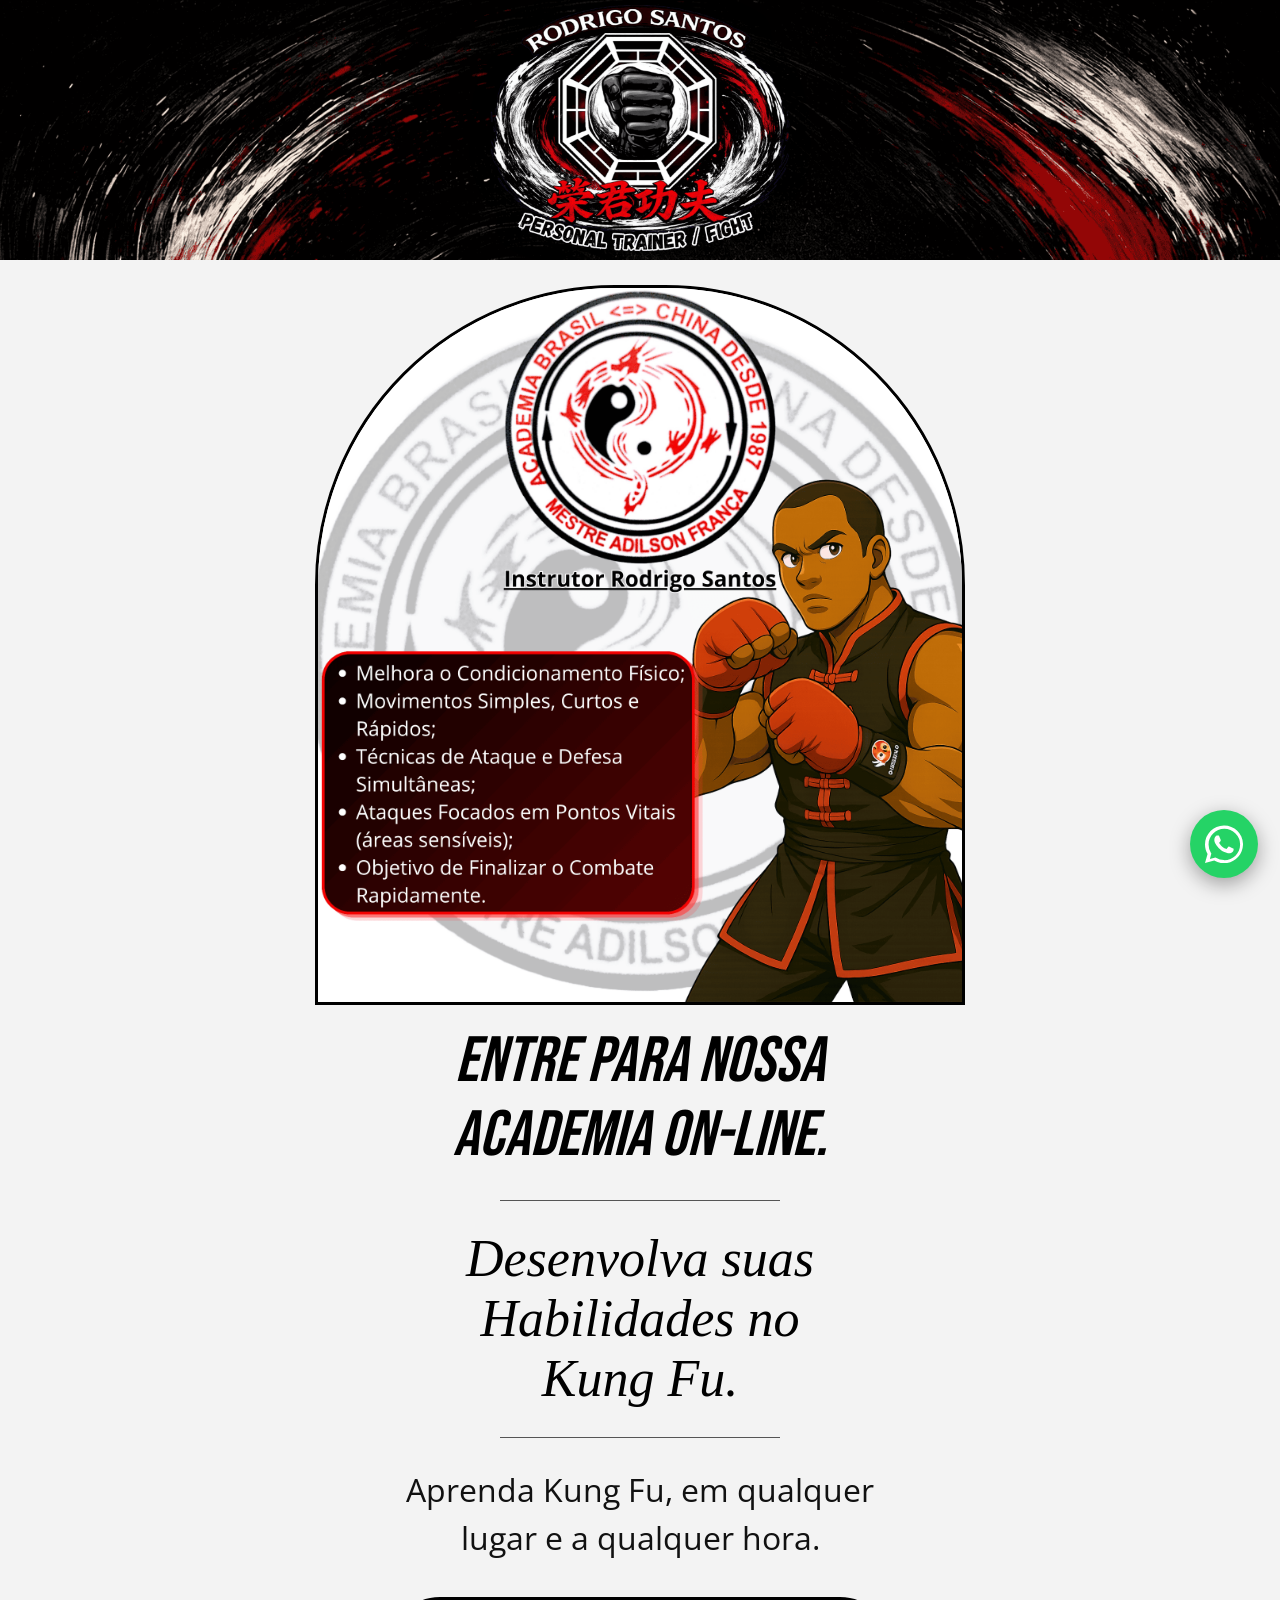
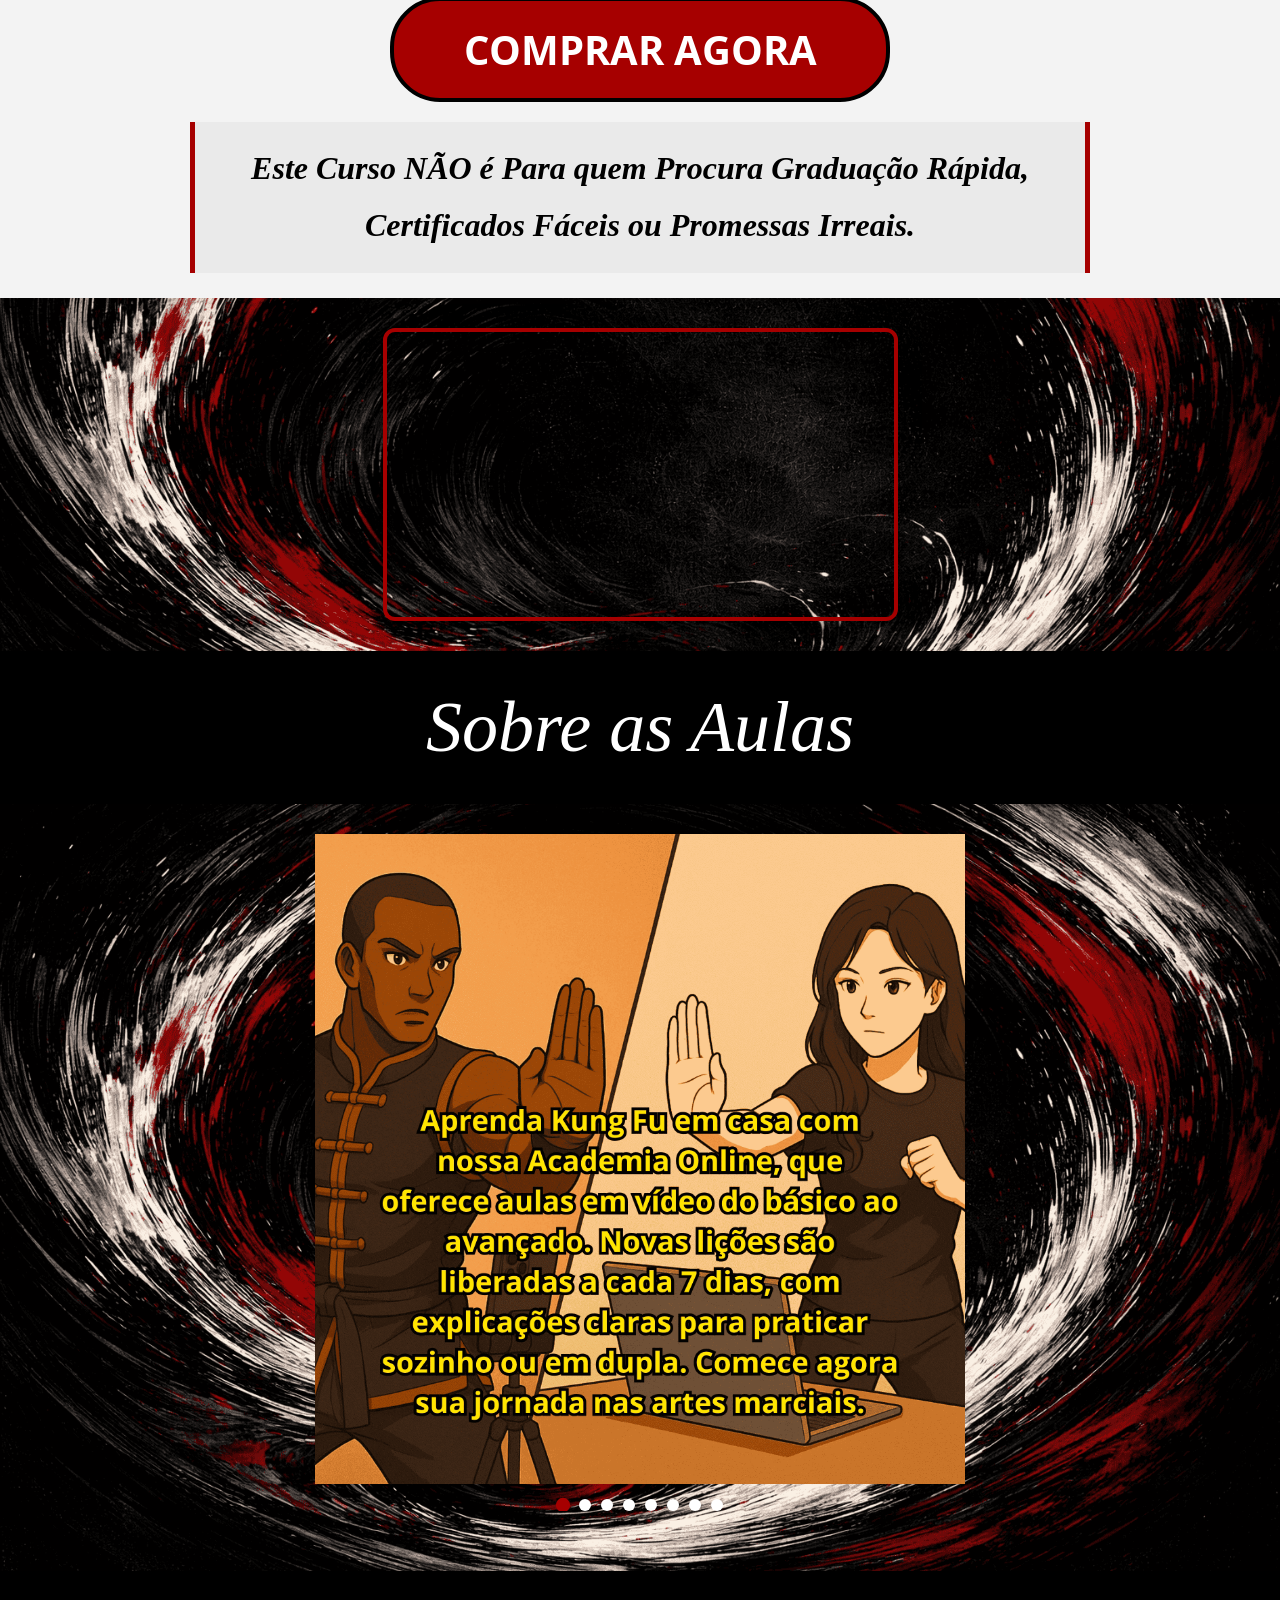
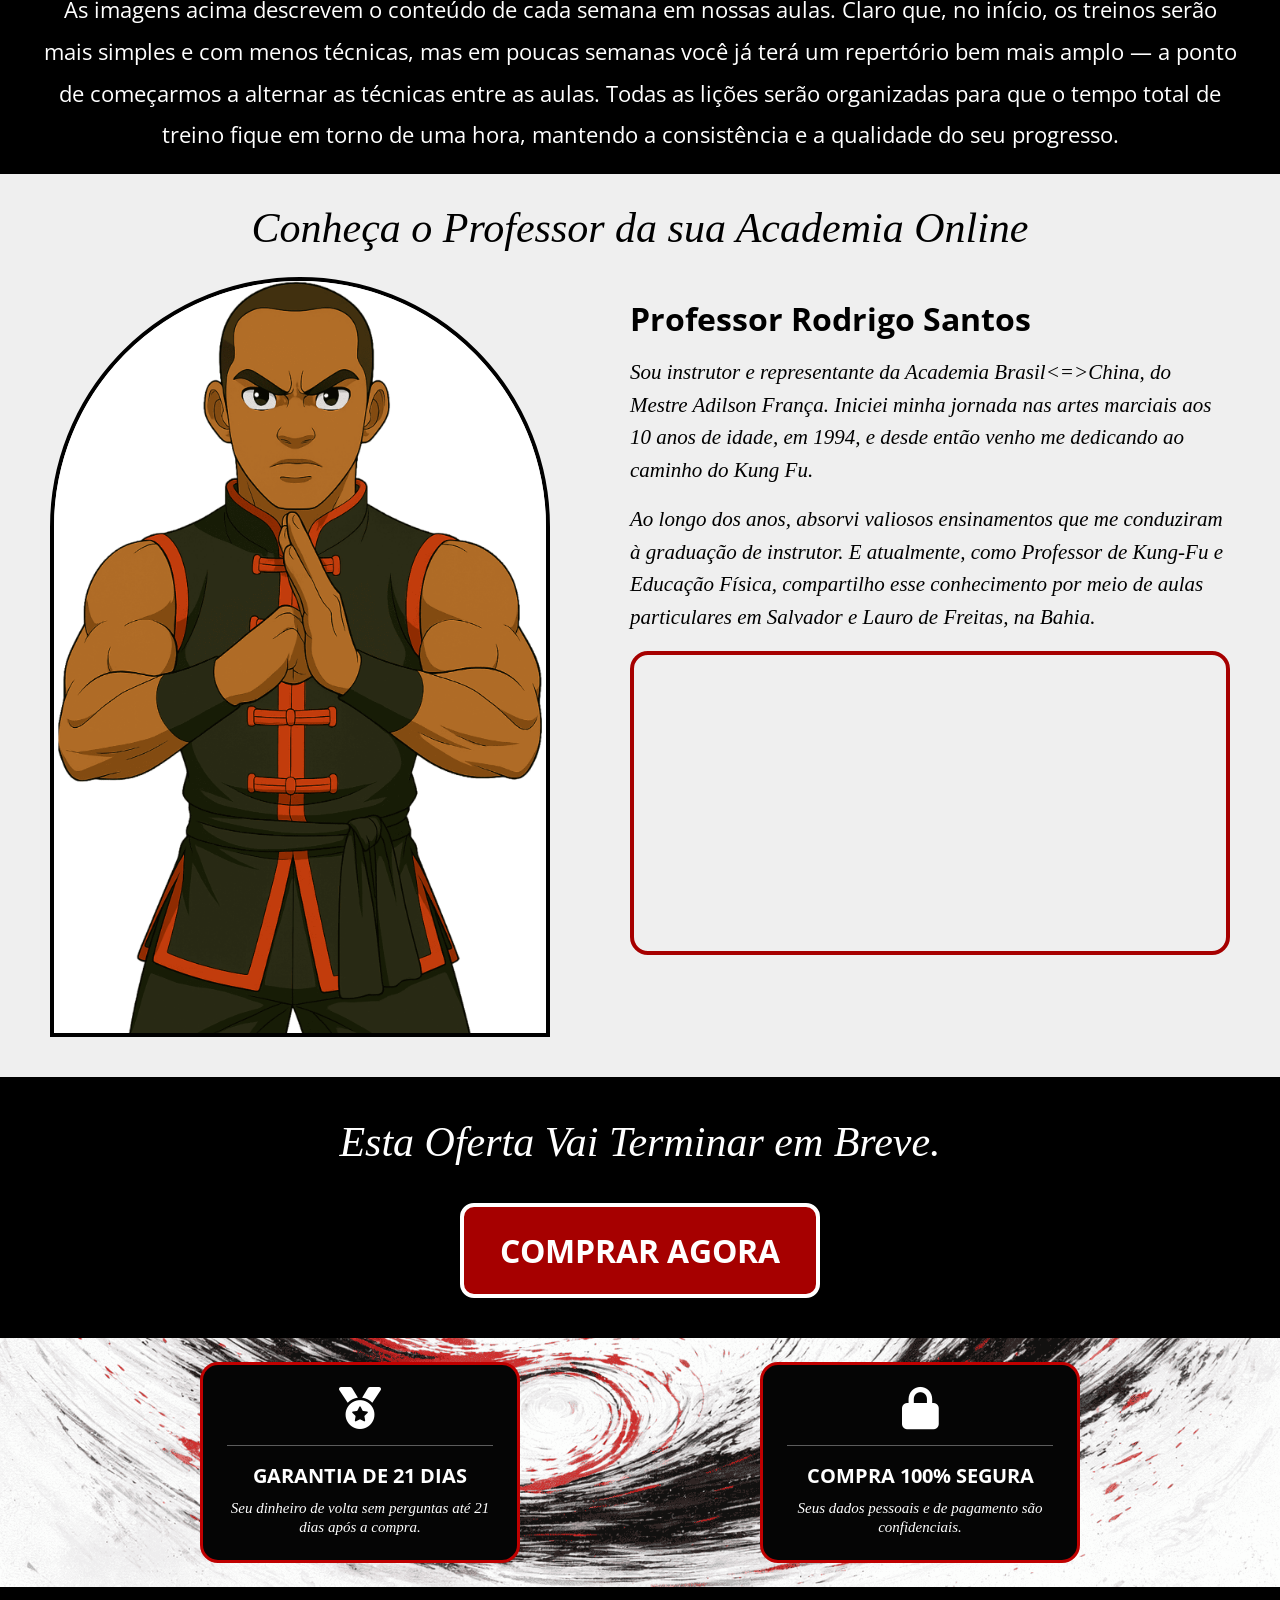
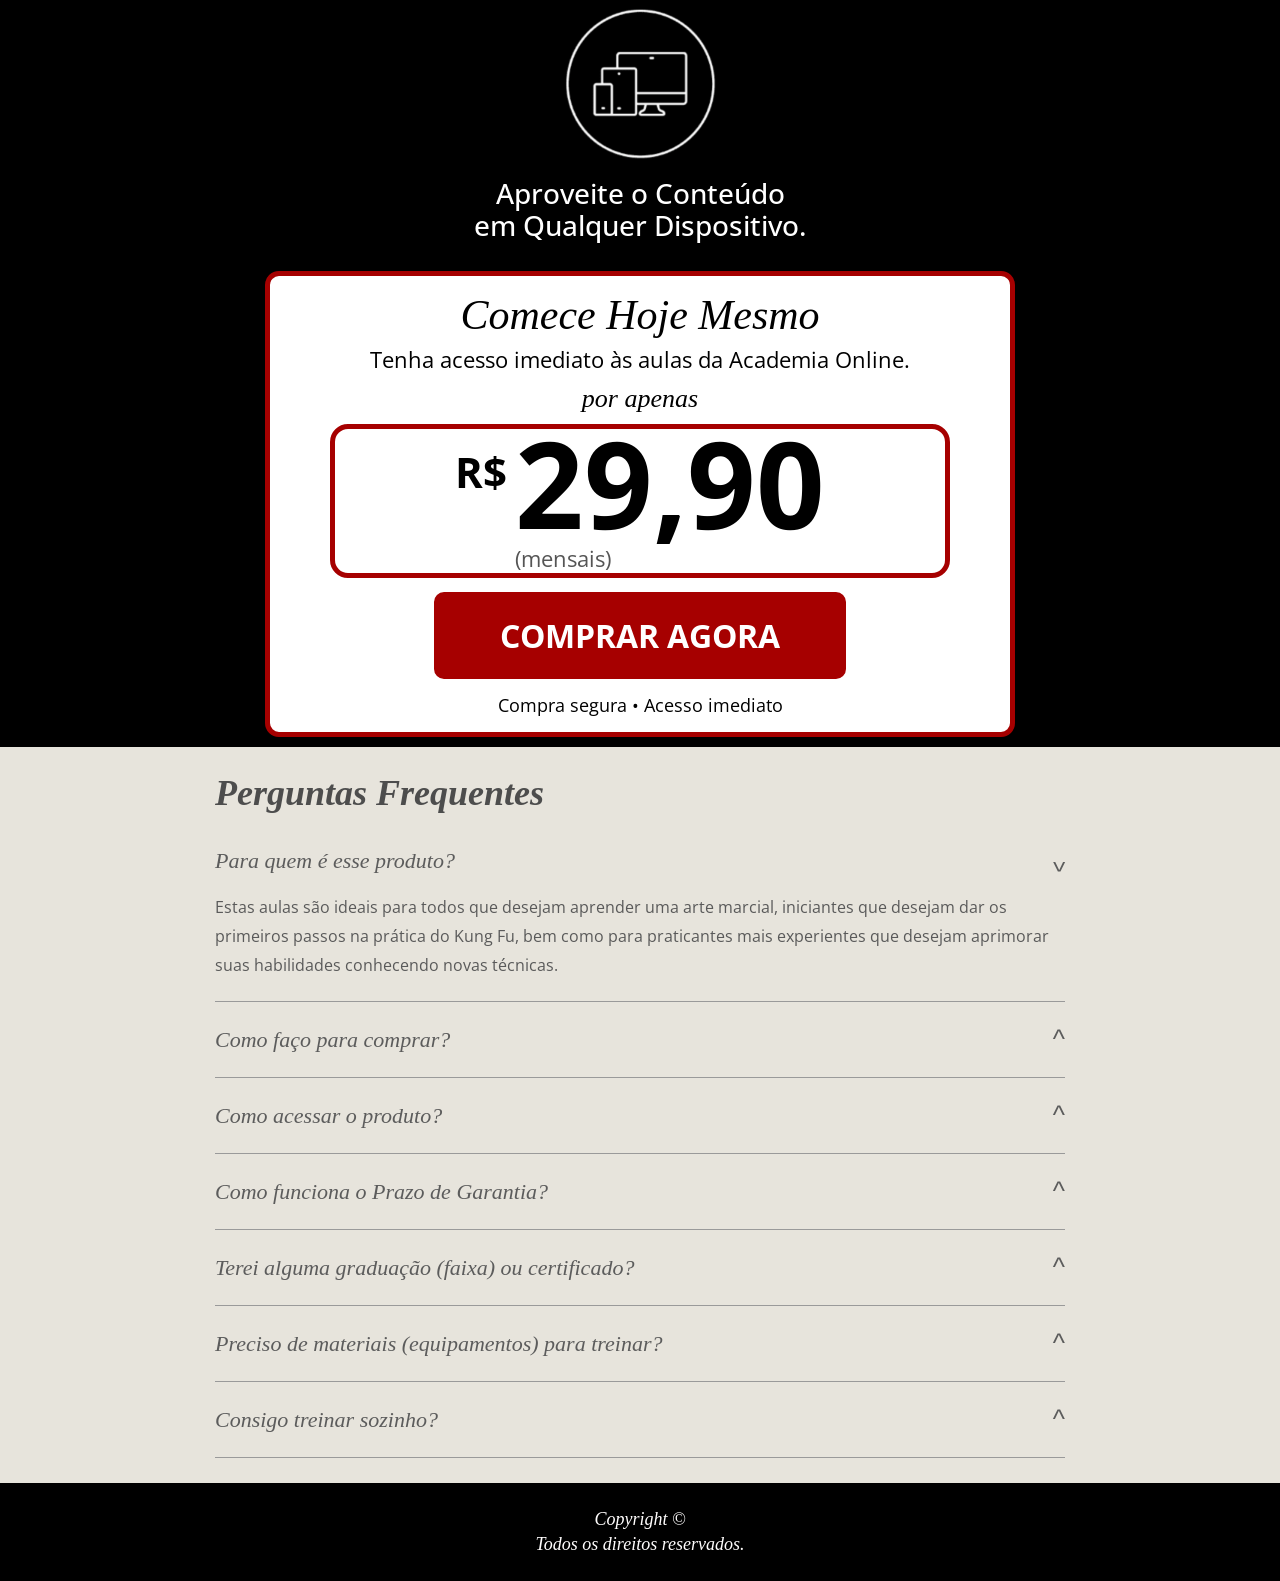
==== index.html @ cde4d939 "Add files via upload" ====
<!DOCTYPE html>
<html lang="pt-BR">

<head>

    <meta charset="UTF-8">

    <meta name="viewport" content="width=device-width, initial-scale=1.0">

    <link rel="icon" type="image/png" href="img/favicon.png">

    <title>Kung Fu - Rodrigo Santos</title>

    <link rel="stylesheet" href="https://cdnjs.cloudflare.com/ajax/libs/font-awesome/6.5.1/css/all.min.css">

    <link rel="preconnect" href="https://fonts.googleapis.com">

    <link rel="preconnect" href="https://fonts.gstatic.com" crossorigin>

    <link href="https://fonts.googleapis.com/css2?family=Bebas+Neue&family=Open+Sans:wght@400;700&display=swap"
        rel="stylesheet">

    <link rel="stylesheet" href="style.css">

</head>

<body>

    <!-- TOPO -->
    <header class="topo">

        <div class="overlay"></div>

        <div class="logo-area">
            <img src="img/logo.png" alt="Logo">
        </div>

    </header>

    <!-- FAIXA 2 -->

    <section class="faixa2">

        <!-- LADO ESQUERDO -->

        <div class="faixa2-esquerda">

            <div class="imagem-arco">

                <img src="img/faixa2-personagem.png" alt="Kung Fu">

            </div>

        </div>


        <!-- LADO DIREITO -->

        <div class="faixa2-direita">

            <h1>
                Entre Para Nossa <br>
                Academia ON-LINE.
            </h1>

            <div class="linha"></div>

            <h2>
                Desenvolva suas <br>
                Habilidades no <br>
                Kung Fu.
            </h2>

            <div class="linha"></div>

            <p>
                Aprenda Kung Fu, em qualquer lugar e a qualquer hora.
            </p>

            <a href="#faixa12" class="botao-comprar scroll-suave">
                COMPRAR AGORA

            </a>

        </div>

        <p class="aviso-seriedade">
            Este Curso NÃO é Para quem Procura Graduação Rápida, Certificados Fáceis ou Promessas Irreais.
        </p>

    </section>

    <!-- FAIXA 3 -->

    <section class="faixa3">

        <div class="video-container">

            <iframe src="https://www.youtube.com/embed/y6NpZ7RA6Vk" title="Vídeo Kung Fu" frameborder="0"
                allowfullscreen>
            </iframe>

        </div>

    </section>

    <!-- FAIXA 4 -->

    <section class="faixa4">

        <h2>
            Sobre as Aulas
        </h2>

    </section>

    <!-- FAIXA 5 -->

    <section class="faixa5">

        <div class="carrossel">

            <input type="radio" name="slide" id="slide1" checked>
            <input type="radio" name="slide" id="slide2">
            <input type="radio" name="slide" id="slide3">
            <input type="radio" name="slide" id="slide4">
            <input type="radio" name="slide" id="slide5">
            <input type="radio" name="slide" id="slide6">
            <input type="radio" name="slide" id="slide7">
            <input type="radio" name="slide" id="slide8">


            <!-- SLIDES -->

            <div class="slides">

                <div class="slide s1">
                    <img src="img/slide1.png">
                </div>

                <div class="slide">
                    <img src="img/slide2.png">
                </div>

                <div class="slide">
                    <img src="img/slide3.png">
                </div>

                <div class="slide">
                    <img src="img/slide4.png">
                </div>

                <div class="slide">
                    <img src="img/slide5.png">
                </div>

                <div class="slide">
                    <img src="img/slide6.png">
                </div>

                <div class="slide">
                    <img src="img/slide7.png">
                </div>

                <div class="slide">
                    <img src="img/slide8.png">
                </div>

            </div>


            <div class="navegacao">

                <label for="slide1" class="bar"></label>
                <label for="slide2" class="bar"></label>
                <label for="slide3" class="bar"></label>
                <label for="slide4" class="bar"></label>
                <label for="slide5" class="bar"></label>
                <label for="slide6" class="bar"></label>
                <label for="slide7" class="bar"></label>
                <label for="slide8" class="bar"></label>

            </div>

        </div>

    </section>

    <script src="script.js"></script>

    <!-- FAIXA 6 -->

    <section class="faixa6">

        <div class="texto-faixa6">

            <p>
                As imagens acima descrevem o conteúdo de cada semana em nossas aulas. Claro que, no início, os treinos
                serão mais simples e com menos técnicas, mas em poucas semanas você já terá um repertório bem mais amplo
                — a ponto de começarmos a alternar as técnicas entre as aulas. Todas as lições serão organizadas para
                que o tempo total de treino fique em torno de uma hora, mantendo a consistência e a qualidade do seu
                progresso.
            </p>

        </div>

    </section>

    <!-- FAIXA 7 -->

    <section class="faixa7">

        <!-- TÍTULO -->

        <h2 class="titulo-faixa7">
            Conheça o Professor da sua Academia Online
        </h2>



        <!-- CONTEÚDO -->

        <div class="conteudo-faixa7">



            <!-- ESQUERDA -->

            <div class="imagem-professor">

                <img src="img/professor.png" alt="Professor Rodrigo Santos">

            </div>





            <!-- DIREITA -->

            <div class="texto-professor">

                <h3>
                    Professor Rodrigo Santos
                </h3>



                <p>
                    Sou instrutor e representante da Academia Brasil&lt;=&gt;China,
                    do Mestre Adilson França. Iniciei minha jornada nas artes
                    marciais aos 10 anos de idade, em 1994, e desde então venho
                    me dedicando ao caminho do Kung Fu.
                </p>

                <p>
                    Ao longo dos anos, absorvi valiosos ensinamentos que me
                    conduziram à graduação de instrutor. E atualmente, como
                    Professor de Kung-Fu e Educação Física, compartilho esse
                    conhecimento por meio de aulas particulares em Salvador e
                    Lauro de Freitas, na Bahia.
                </p>



                <!-- VÍDEO -->

                <div class="video-professor">

                    <video autoplay muted loop playsinline>

                        <source src="videos/professor.mp4" type="video/mp4">

                    </video>

                </div>

            </div>

        </div>

    </section>

    <!-- FAIXA 8 -->

    <section class="faixa8">

        <h2 class="titulo-faixa8">
            Esta Oferta Vai Terminar em Breve.
        </h2>

        <a href="#faixa12" class="botao-comprar faixa8-botao">
            COMPRAR AGORA
        </a>

    </section>

    <!-- FAIXA 9 -->

    <section class="faixa9">

        <div class="cards-garantia">

            <!-- CARD 1 -->

            <div class="card-garantia">

                <i class="fa-solid fa-medal"></i>

                <div class="linha-card"></div>

                <h3>GARANTIA DE 21 DIAS</h3>

                <p>
                    Seu dinheiro de volta sem perguntas até 21 dias após a compra.
                </p>

            </div>



            <!-- CARD 2 -->

            <div class="card-garantia">

                <i class="fa-solid fa-lock"></i>

                <div class="linha-card"></div>

                <h3>COMPRA 100% SEGURA</h3>

                <p>
                    Seus dados pessoais e de pagamento são confidenciais.
                </p>

            </div>

        </div>

    </section>

    <section class="faixa-dispositivos">

        <div class="icone-dispositivos">

            <img src="img/dispositivos.png" alt="Dispositivos">

        </div>

        <p class="texto-dispositivos">
            Aproveite o Conteúdo<br>
            em Qualquer Dispositivo.
        </p>

    </section>

    <!-- ===================================== -->
    <!-- FAIXA 12 -->
    <!-- ===================================== -->

    <section id="faixa12" class="faixa12">

        <div class="container-faixa12">

            <div class="card-preco-faixa12">
                <h2 class="titulo-faixa12">
                    Comece Hoje Mesmo
                </h2>

                <p class="subtitulo-faixa12">
                    Tenha acesso imediato às aulas da Academia Online.
                </p>

                <p class="texto-por-apenas">
                    por apenas
                </p>



                <!-- ===================================== -->
                <!-- ALTERE O PREÇO DO PRODUTO AQUI -->
                <!-- ===================================== -->

                <div class="preco-faixa12">

                    <span class="cifrao">R$</span>

                    <div class="bloco-valor">

                        <span class="valor">29,90</span>

                        <span class="mensais">(mensais)</span>

                    </div>

                </div>



                <!-- ===================================== -->
                <!-- COLE AQUI O SEU LINK DE AFILIADO -->
                <!-- ===================================== -->

                <a href="https://pay.hotmart.com/B89724368S" class="botao-comprar botao-faixa12">
                    COMPRAR AGORA
                </a>

                <p class="texto-seguro">
                    Compra segura • Acesso imediato
                </p>

            </div>

        </div>

    </section>

    <!-- ===================================== -->
    <!-- FAIXA 13 - FAQ -->
    <!-- ===================================== -->

    <section class="faixa13">

        <div class="container-faixa13">

            <h2 class="titulo-faq">
                Perguntas Frequentes
            </h2>



            <!-- ITEM -->

            <div class="faq-item active">

                <button class="faq-pergunta">

                    <span>
                        Para quem é esse produto?
                    </span>

                    <span class="faq-icone">
                        ^
                    </span>

                </button>

                <div class="faq-resposta">

                    <p>
                        Estas aulas são ideais para todos que desejam aprender uma arte marcial, iniciantes que desejam
                        dar os primeiros passos na prática do Kung Fu, bem como para praticantes mais experientes que
                        desejam aprimorar suas habilidades conhecendo novas técnicas.
                    </p>

                </div>

            </div>



            <!-- ITEM -->

            <div class="faq-item">

                <button class="faq-pergunta">

                    <span>
                        Como faço para comprar?
                    </span>

                    <span class="faq-icone">
                        ^
                    </span>

                </button>

                <div class="faq-resposta">

                    <p>
                        Para comprar este curso, clique no botão “Comprar agora”. E escolher a melhor forma de
                        pagamento.
                    </p>

                </div>

            </div>



            <!-- ITEM -->

            <div class="faq-item">

                <button class="faq-pergunta">

                    <span>
                        Como acessar o produto?
                    </span>

                    <span class="faq-icone">
                        ^
                    </span>

                </button>

                <div class="faq-resposta">

                    <p>
                        Você receberá o acesso por email. O conteúdo será acessado através de um computador, celular,
                        tablet ou outro dispositivo digital. Você também pode acessar o produto comprado nesta página:
                        <br>
                        01 - Faça login na Hotmart clicando em 'Entrar' <br>
                        02 - Acesse o menu lateral, clique em 'Minha conta' <br>
                        03 - Clique em 'Minhas compras' e lá estarão todos os produtos que você já comprou na Hotmart!
                    </p>

                </div>

            </div>


            <!-- ITEM -->

            <div class="faq-item">

                <button class="faq-pergunta">

                    <span>
                        Como funciona o Prazo de Garantia?
                    </span>

                    <span class="faq-icone">
                        ^
                    </span>

                </button>

                <div class="faq-resposta">

                    <p>
                        O Prazo de Garantia é o período que você tem para pedir o reembolso integral do valor pago pela
                        sua
                        compra, caso o produto não seja satisfatório. Basta solicitar o reembolso na Hotmart dentro do
                        prazo.
                    </p>

                </div>

            </div>



            <!-- ITEM -->

            <div class="faq-item">

                <button class="faq-pergunta">

                    <span>
                        Terei alguma graduação (faixa) ou certificado?
                    </span>

                    <span class="faq-icone">
                        ^
                    </span>

                </button>

                <div class="faq-resposta">

                    <p>
                        Não, o treino completo de uma arte marcial não pode ser totalmente aprendido online. Apesar de
                        alguns professores afirmarem o contrário, eu não concordo com essa abordagem. Aqui, você
                        encontrará
                        apenas técnicas que realmente podem ser praticadas e desenvolvidas à distância — com seriedade,
                        responsabilidade e sem enganação.
                    </p>

                </div>

            </div>



            <!-- ITEM -->

            <div class="faq-item">

                <button class="faq-pergunta">

                    <span>
                        Preciso de materiais (equipamentos) para treinar?
                    </span>

                    <span class="faq-icone">
                        ^
                    </span>

                </button>

                <div class="faq-resposta">

                    <p>
                        Não é obrigatório, mas caso você possua luvas (de Kung Fu, Karatê, MMA, etc.), caneleiras,
                        aparadores de chute e soco (como Thai Pad ou luva de foco), seu treino poderá ser ainda mais
                        aproveitado com o uso desses equipamentos.
                    </p>

                </div>

            </div>



            <!-- ITEM -->

            <div class="faq-item">

                <button class="faq-pergunta">

                    <span>
                        Consigo treinar sozinho?
                    </span>

                    <span class="faq-icone">
                        ^
                    </span>

                </button>

                <div class="faq-resposta">

                    <p>
                        Sim, as aulas foram desenvolvidas com uma didática voltada para quem treina sozinho. No entanto,
                        você terá resultados ainda melhores ao praticar com um parceiro, especialmente nas aplicações
                        das
                        técnicas. Ao treinar em dupla, lembre-se sempre de ter cuidado para não machucar seu parceiro de
                        treino.
                    </p>

                </div>

            </div>
    </section>

    <script>

        const faqItems = document.querySelectorAll(".faq-item");

        faqItems.forEach(item => {

            const pergunta = item.querySelector(".faq-pergunta");

            pergunta.addEventListener("click", () => {

                item.classList.toggle("active");

            });

        });

    </script>

    <!-- ===================================== -->
    <!-- FAIXA 14 - COPYRIGHT -->
    <!-- ===================================== -->

    <section class="faixa14">

        <div class="container-faixa14">

            <p class="texto-copy">
                Copyright ©
            </p>

            <p class="texto-copy">
                Todos os direitos reservados.
            </p>

        </div>

    </section>

    <!-- ===================================== -->
    <!-- WHATSAPP FLUTUANTE -->
    <!-- ===================================== -->

    <a href="https://wa.me/5571993046586" class="whatsapp-flutuante" target="_blank">

        <svg xmlns="http://www.w3.org/2000/svg" viewBox="0 0 32 32" class="icone-whatsapp">

            <path fill="white"
                d="M16 .396C7.164.396 0 7.56 0 16.396c0 2.837.743 5.607 2.156 8.042L0 32l7.79-2.044a15.93 15.93 0 0 0 8.21 2.262h.006c8.836 0 16-7.164 16-16S24.842.396 16.006.396H16zm0 29.09h-.005a13.29 13.29 0 0 1-6.772-1.86l-.485-.288-4.623 1.212 1.234-4.507-.315-.463a13.257 13.257 0 0 1-2.037-7.084c0-7.327 5.96-13.287 13.292-13.287 3.55.002 6.885 1.385 9.39 3.892a13.187 13.187 0 0 1 3.89 9.394c-.003 7.327-5.963 13.287-13.29 13.287zm7.29-9.966c-.4-.2-2.37-1.17-2.738-1.304-.367-.134-.635-.2-.903.2-.267.4-1.036 1.304-1.27 1.572-.234.267-.467.3-.867.1-.4-.2-1.688-.622-3.214-1.985-1.187-1.058-1.99-2.365-2.223-2.765-.234-.4-.025-.616.175-.815.18-.18.4-.467.6-.7.2-.234.267-.4.4-.667.134-.267.067-.5-.033-.7-.1-.2-.903-2.177-1.237-2.978-.325-.78-.655-.674-.903-.687l-.77-.013c-.267 0-.7.1-1.07.5-.367.4-1.403 1.37-1.403 3.337 0 1.968 1.437 3.87 1.637 4.137.2.267 2.827 4.32 6.85 6.056.957.413 1.703.66 2.285.845.96.305 1.835.262 2.526.159.77-.115 2.37-.968 2.705-1.903.334-.935.334-1.737.234-1.903-.1-.167-.367-.267-.767-.467z" />

        </svg>

    </a>
</body>

</html>
---- style.css ----
/* RESET */

* {
    margin: 0;
    padding: 0;
    box-sizing: border-box;
}

html {

    scroll-behavior: smooth;
}

/* BODY */

body {
    background: #111;
    font-family: Arial, Helvetica, sans-serif;
}


/* TOPO */

.topo {

    width: 100%;
    height: 260px;

    background-image: url("img/topo-bg.png");

    background-size: cover;
    background-position: top;

    display: flex;
    justify-content: center;
    align-items: center;
    min-height: auto;

    position: relative;

    overflow: hidden;
}


/* ESCURECER FUNDO */

.overlay {

    position: absolute;

    width: 100%;
    height: 100%;

    background: rgba(0, 0, 0, 0.00);
}


/* ÁREA DA LOGO */

.logo-area {

    position: relative;

    z-index: 2;
}


/* LOGO */

.logo-area img {

    width: 370px;

    filter: drop-shadow(0 0 10px rgba(0, 0, 0, 0.8));
}

/* RESPONSIVO CELULAR */

/* ===================================== */
/* FAIXA 9 MOBILE */
/* ===================================== */

.cards-garantia {

    flex-direction: column;

    gap: 18px;
}

.card-garantia {

    width: 100%;

    max-width: 340px;

    padding: 18px;
}

.card-garantia h3 {

    font-size: 18px;
}

.card-garantia p {

    font-size: 14px;
}

@media (max-width: 768px) {

    /* ===================================== */
    /* AVISO MOBILE */
    /* ===================================== */

    .aviso-seriedade {

        font-size: 22px !important;

        margin-top: 28px;

        line-height: 1.7;

        padding: 15px;
    }

    /* ===================================== */
    /* WHATSAPP MOBILE */
    /* ===================================== */

    .whatsapp-flutuante {

        width: 58px;

        height: 58px;

        right: 15px;

        bottom: 15px;

        font-size: 32px;

        .icone-whatsapp {

            width: 30px;

            height: 30px;
        }
    }

    /* ===================================== */
    /* COPYRIGHT MOBILE */
    /* ===================================== */

    .faixa14 {

        padding: 18px 15px;
    }



    .texto-copy {

        font-size: 12px;
    }

    /* ===================================== */
    /* FAQ MOBILE */
    /* ===================================== */

    .faixa13 {

        padding: 35px 15px;
    }



    .titulo-faq {

        font-size: 20px;

        margin-bottom: 25px;
    }



    .faq-pergunta span:first-child {

        font-size: 13px;
    }



    .faq-resposta p {

        font-size: 11px;

        line-height: 1.7;
    }

    /* ===================================== */
    /* FAIXA 12 MOBILE */
    /* ===================================== */

    .bloco-valor {

        align-items: center;
    }

    .faixa12 {

        padding: 25px 15px;
    }

    .card-preco-faixa12 {

        padding: 22px 20px;

        border-width: 4px;

        overflow: visible;

        display: flex;

        flex-direction: column;

        align-items: center;

        text-align: center;
    }

    .preco-faixa12 {

        width: 100%;

        max-width: 100%;

        padding: 12px 5px;

        margin: 0 auto 10px;

        overflow: hidden;

        box-sizing: border-box;
    }



    .subtitulo-faixa12 {

        font-size: 18px;

        margin-bottom: 35px;
    }



    .cifrao {

        font-size: 18px;

        margin-top: 6px;
    }



    .valor {

        font-size: 42px;

        line-height: 0.9;
    }



    .botao-faixa12 {

        width: 100%;

        max-width: 100%;

        height: 82px;

        font-size: 22px;

        display: inline-flex;

        justify-content: center;

        align-items: center;

        box-sizing: border-box;

        margin: 0 auto 22px auto;
    }



    .texto-seguro {

        font-size: 15px;
    }

    /* ===================================== */
    /* AJUSTES MOBILE FORÇADOS */
    /* ===================================== */

    .preco-faixa12 {

        width: 100%;

        max-width: 100%;

        padding: 10px 5px;

        box-sizing: border-box;

        overflow: hidden;
    }



    .cifrao {

        font-size: 16px !important;

        margin-top: 4px;
    }



    .valor {

        font-size: 92px !important;

        line-height: 1;
    }



    .mensais {

        font-size: 22px !important;
    }



    .botao-faixa12 {

        width: 90%;

        max-width: 90%;

        height: 82px;

        font-size: 22px;

        display: block;

        text-align: center;

        box-sizing: border-box;

        margin: 0 auto 22px auto;
    }

    /* ===================================== */
    /* FAIXA 8 MOBILE */
    /* ===================================== */

    .faixa8 {

        padding: 40px 15px;
    }

    .titulo-faixa8 {

        font-size: 26px;

        margin-bottom: 30px;

        line-height: 1.25;
    }



    .faixa8-botao {

        width: 100%;

        max-width: 320px;

        height: 80px;

        font-size: 24px;
    }

    /* ===================================== */
    /* FAIXA 7 MOBILE */
    /* ===================================== */

    .faixa7 {

        width: 100%;

        padding: 20px 12px 25px;

        overflow: hidden;
    }



    /* TÍTULO */

    .titulo-faixa7 {

        font-size: 32px !important;

        line-height: 1.15;

        text-align: center;

        margin-bottom: 15px !important;

        max-width: 340px;

        margin-left: auto;

        margin-right: auto;
    }



    /* CONTAINER */

    .conteudo-faixa7 {

        width: 100%;

        display: flex;

        flex-direction: column;

        align-items: center;

        justify-content: flex-start;

        gap: 0;

        padding: 0;

        margin: 0;
    }



    /* IMAGEM */

    .imagem-professor {

        width: 88vw !important;

        max-width: 420px;

        height: auto !important;

        aspect-ratio: 1250 / 1926;

        margin: 0 auto 0px;

        border-radius: 210px 210px 0 0;

        overflow: hidden;
    }



    /* FOTO */

    .imagem-professor img {

        width: 100%;

        height: 100%;

        object-fit: cover;

        object-position: top;

        display: block;
    }



    /* TEXTO */

    .texto-professor {

        width: 100% !important;

        max-width: 100% !important;

        padding: 0 !important;

        margin: -50px auto 0;

        text-align: center;
    }



    /* NOME */

    .texto-professor h3 {

        font-size: 24px !important;

        margin-bottom: 8px !important;

        line-height: 1.2;
    }



    /* PARÁGRAFOS */

    .texto-professor p {

        width: 100%;

        font-size: 21px !important;

        line-height: 1.5 !important;

        margin-bottom: 8px !important;

        text-align: center;
    }



    /* VÍDEO */

    .video-professor {

        width: 100% !important;

        max-width: 100% !important;

        margin-top: 10px;

        border-width: 3px;

        border-radius: 12px;

        overflow: hidden;
    }



    .video-professor video {

        width: 100%;

        display: block;
    }

    .faixa6 {

        padding: 30px 20px;
    }



    .texto-faixa6 p {

        font-size: 16px !important;

        line-height: 1.8;

        text-align: center;
    }

    .seta {

        width: 42px;

        height: 42px;

        font-size: 24px;
    }

    .carrossel {

        max-width: 95%;
    }


    .slide img {

        max-width: 100%;
    }


    .bar {

        width: 10px;
        height: 10px;
    }

    .faixa4 {

        padding: 25px 15px;
    }


    .faixa4 h2 {

        font-size: 13px;

        white-space: nowrap;

        line-height: 1;
    }

    .video-container iframe {

        height: 220px;
    }

    .topo {
        height: 180px;
    }

    .logo-area img {
        width: 180px;
        max-width: 80%;
    }

}

/* ===================================== */
/* FAIXA 2 */
/* ===================================== */

.faixa2 {

    width: 100%;

    background: #f3f3f3;

    padding: 25px 5%;

    display: flex;

    justify-content: center;

    align-items: center;

    gap: 20px;

    flex-wrap: wrap;
}



/* LADO ESQUERDO */

.faixa2-esquerda {

    display: flex;
    justify-content: center;
    align-items: center;
}



/* IMAGEM COM ARCO */

.imagem-arco {

    width: 650px;
    height: 720px;

    border: 3px solid #000;

    border-radius: 300px 300px 0 0;

    overflow: hidden;

    background: white;

    position: relative;
}



/* IMAGEM */

.imagem-arco img {

    width: 100%;
    height: 100%;

    object-fit: cover;

    object-position: center top;
}



/* DIREITA */

.faixa2-direita {

    max-width: 500px;

    text-align: center;
}



/* TITULO SUPERIOR */

.faixa2-direita h1 {

    font-family: 'Bebas Neue', sans-serif;

    font-size: 64px;

    font-style: italic;

    line-height: 1.15;

    font-weight: normal;

    color: #000;
}



/* LINHA */

.linha {

    width: 280px;
    height: 1px;

    background: #555;

    margin: 28px auto;
}



/* TITULO MEIO */

.faixa2-direita h2 {

    font-family: Georgia, serif;

    font-size: 52px;

    font-style: italic;

    line-height: 1.15;

    font-weight: normal;

    color: #000;
}



/* TEXTO */

.faixa2-direita p {

    font-family: 'Open Sans', sans-serif;

    font-size: 32px;

    line-height: 1.5;

    text-align: center;

    color: #111;

    margin-top: 20px;

    max-width: 470px;

    margin-left: auto;

    margin-right: auto;
}



/* BOTÃO */

.botao-comprar {

    display: inline-flex;

    justify-content: center;
    align-items: center;

    width: 500px;
    height: 105px;

    margin-top: 35px;

    background: #A60000;

    border: 4px solid #000;

    border-radius: 50px;

    color: #FFFFFF;

    text-decoration: none;

    font-family: 'Open Sans', sans-serif;

    font-size: 40px;

    font-weight: 700;

    transition: 0.3s;

    animation: pulsar 1s infinite;
}



/* HOVER */

.botao-comprar:hover {

    animation: none;

    transform: scale(1.08);

    background: white;

    color: #A60000;

    border-color: #A60000;
}



/* ANIMAÇÃO */

@keyframes pulsar {

    0% {
        transform: scale(1) translateX(0);
    }

    50% {
        transform: scale(1.05) translateX(-1.5%);
    }

    100% {
        transform: scale(1) translateX(0);
    }
}



/* ===================================== */
/* RESPONSIVO */
/* ===================================== */

@media (max-width: 1100px) {

    .faixa2 {

        flex-direction: column;
    }

    .faixa2-direita p {

        text-align: center;
    }
}



@media (max-width: 768px) {

    .faixa4 h2 {

        font-size: 42px !important;

        white-space: nowrap !important;

        line-height: 1 !important;
    }

    /* TOPO */

    .topo {

        height: 160px;

        display: flex;
        justify-content: center;
        align-items: center;
    }


    /* LOGO */

    .logo-area {

        width: 100%;

        display: flex;
        justify-content: center;
        align-items: center;
    }


    .logo-area img {

        width: 220px;

        max-width: 90%;

        margin: 0 auto;

        display: block;
    }



    /* FAIXA 2 */

    .faixa2 {

        padding: 25px 20px;

        gap: 25px;

        flex-direction: column;
    }



    /* IMAGEM */

    .imagem-arco {

        width: 95%;

        max-width: 420px;

        height: auto;
    }


    .imagem-arco img {

        width: 100%;

        height: auto;

        display: block;
    }



    /* TEXTOS */

    .faixa2-direita {

        width: 100%;
    }


    .faixa2-direita h1 {

        font-size: 48px;

        line-height: 1.05;
    }


    .faixa2-direita h2 {

        font-size: 42px;

        line-height: 1.1;
    }


    .faixa2-direita p {

        font-size: 18px;

        text-align: left;

        line-height: 1.5;
    }



    /* LINHA */

    .linha {

        width: 180px;

        margin: 20px auto;
    }



    /* BOTÃO */

    .botao-comprar {

        width: 100%;

        max-width: 360px;

        height: 80px;

        font-size: 28px;

        margin-top: 25px;
    }

}

/* ===================================== */
/* FAIXA 3 */
/* ===================================== */

.faixa3 {

    width: 100%;

    background-image: url("img/topo-bg.png");

    background-size: cover;

    background-position: center;

    padding: 30px 20px;

    display: flex;

    justify-content: center;

    align-items: center;
}



/* CONTAINER DO VÍDEO */

.video-container {

    width: 100%;

    max-width: 515px;

    border: 4px solid #A60000;

    border-radius: 12px;

    overflow: hidden;

    box-shadow: 0 0 20px rgba(0, 0, 0, 0.5);
}



/* IFRAME */

.video-container iframe {

    width: 100%;

    aspect-ratio: 16 / 9;
    height: auto;

    display: block;
}

/* ===================================== */
/* FAIXA 4 */
/* ===================================== */

.faixa4 {

    width: 100%;

    background: #000;

    padding: 35px 20px;

    display: flex;

    justify-content: center;

    align-items: center;
}



/* TEXTO */

.faixa4 h2 {

    color: white;

    font-family: Georgia, serif;

    font-size: 72px;

    font-style: italic;

    font-weight: normal;

    text-align: center;
}

/* ===================================== */
/* FAIXA 5 */
/* ===================================== */

.faixa5 {

    width: 100%;

    background-image: url("img/topo-bg.png");

    background-size: cover;

    background-position: center;

    padding: 30px 20px 60px;

    display: flex;

    justify-content: center;

    align-items: center;
}



/* CARROSSEL */

.carrossel {

    width: 100%;

    max-width: 650px;

    overflow: hidden;

    position: relative;
}



/* ESCONDER RADIOS */

.carrossel input {

    display: none;
}



/* ÁREA DOS SLIDES */

.slides {

    display: flex;

    width: 800%;

    transition: 0.5s;
}



/* CADA SLIDE */

.slide {

    width: 12.5%;

    display: flex;

    justify-content: center;
}



/* IMAGENS */

.slide img {

    width: 100%;

    max-width: 650px;

    aspect-ratio: 1 / 1;

    object-fit: cover;

    display: block;

    user-select: none;

    -webkit-user-drag: none;

    pointer-events: none;
}



/* NAVEGAÇÃO */

.navegacao {

    display: flex;

    justify-content: center;

    margin-top: 15px;

    gap: 10px;
}



/* BOLINHAS */

.bar {

    width: 12px;
    height: 12px;

    border-radius: 50%;

    background: white;

    cursor: pointer;

    transition: 0.3s;
}

/* PONTO ATIVO */

#slide1:checked~.navegacao label[for="slide1"],
#slide2:checked~.navegacao label[for="slide2"],
#slide3:checked~.navegacao label[for="slide3"],
#slide4:checked~.navegacao label[for="slide4"],
#slide5:checked~.navegacao label[for="slide5"],
#slide6:checked~.navegacao label[for="slide6"],
#slide7:checked~.navegacao label[for="slide7"],
#slide8:checked~.navegacao label[for="slide8"] {

    background: #A60000;

    transform: scale(1.2);
}

.bar:hover {

    background: #A60000;
}



/* MOVIMENTO */

#slide1:checked~.slides {

    margin-left: 0;
}

#slide2:checked~.slides {

    margin-left: -100%;
}

#slide3:checked~.slides {

    margin-left: -200%;
}

#slide4:checked~.slides {

    margin-left: -300%;
}

#slide5:checked~.slides {

    margin-left: -400%;
}

#slide6:checked~.slides {

    margin-left: -500%;
}

#slide7:checked~.slides {

    margin-left: -600%;
}

#slide8:checked~.slides {

    margin-left: -700%;
}

/* ===================================== */
/* FAIXA 6 */
/* ===================================== */

.faixa6 {

    width: 100%;

    background: #000;

    padding: 18px 20px;
}



/* TEXTO */

.texto-faixa6 {

    width: 100%;

    max-width: 1200px;

    margin: 0 auto;

    text-align: center;
}



.texto-faixa6 p {

    color: white;

    font-family: "Open Sans", sans-serif;

    font-size: 22px;

    line-height: 1.9;

    font-weight: 400;
}

/* ===================================== */
/* FAIXA 7 */
/* ===================================== */

.faixa7 {

    width: 100%;

    background: #efefef;

    padding: 30px 20px 40px;
}





/* TÍTULO */

.titulo-faixa7 {

    text-align: center;

    font-family: Georgia, serif;

    font-size: 42px;

    font-style: italic;

    font-weight: normal;

    margin-bottom: 25px;
}





/* CONTEÚDO */

.conteudo-faixa7 {

    width: 100%;

    max-width: 1400px;

    margin: 0 auto;

    display: flex;

    align-items: flex-start;

    justify-content: center;

    gap: 80px;
}





/* IMAGEM */

.imagem-professor {

    position: relative;

    width: 500px;

    height: 760px;

    overflow: hidden;

    border: 4px solid black;

    border-radius: 250px 250px 0 0;

    flex-shrink: 0;
}



.imagem-professor img {

    width: 100%;

    height: 100%;

    object-fit: cover;

    object-position: top;

    display: block;
}





/* TEXTO */

.texto-professor {

    max-width: 600px;

    padding-top: 20px;
}



/* TÍTULO TEXTO */

.texto-professor h3 {

    font-family: "Open Sans", sans-serif;

    font-size: 32px;

    font-weight: 700;

    margin-bottom: 16px;
}



/* PARÁGRAFOS */

.texto-professor p {

    font-family: Georgia, serif;

    font-size: 21px !important;

    font-style: italic;

    line-height: 1.55;

    margin-bottom: 17px;
}





/* VÍDEO */

.video-professor {

    width: 100%;

    max-width: 650px;

    margin-top: 10px;

    border: 4px solid #A60000;

    border-radius: 18px;

    overflow: hidden;
}



.video-professor video {

    width: 100%;

    display: block;
}

/* ===================================== */
/* FAIXA 8 */
/* ===================================== */

.faixa8 {

    width: 100%;

    background: #000;

    padding: 40px 20px;

    text-align: center;
}



/* TÍTULO */

.titulo-faixa8 {

    font-family: Georgia, serif;

    font-size: 42px;

    font-style: italic;

    font-weight: normal;

    color: #FFFFFF;

    margin-bottom: 0px;

    line-height: 1.2;
}



/* BOTÃO */

.faixa8-botao {

    display: inline-flex;

    align-items: center;

    justify-content: center;

    width: 360px;

    height: 95px;

    background: #A60000;

    color: #FFFFFF;

    border: 4px solid #FFFFFF;

    border-radius: 14px;

    font-family: "Open Sans", sans-serif;

    font-size: 32px;

    font-weight: 700;

    text-decoration: none;

    animation: pulsar 1s infinite;

    transition: all 0.3s ease;
}



/* HOVER */

.faixa8-botao:hover {

    animation-play-state: paused;

    transform: scale(1.08);

    background: #FFFFFF;

    color: #A60000;

    border-color: #A60000;
}

/* ===================================== */
/* FAIXA 9 */
/* ===================================== */

.faixa9 {

    width: 100%;

    background-image: url("img/background-garantia.png");

    background-size: cover;

    background-position: bottom;

    padding: 24px 20px;
}



/* CONTAINER DOS CARDS */

.cards-garantia {

    width: 100%;

    max-width: 1200px;

    margin: 0 auto;

    display: flex;

    flex-direction: row;

    justify-content: center;

    align-items: center;

    flex-wrap: nowrap;

    gap: 240px;
}



/* CARD */

.card-garantia {

    width: 320px;

    background: #050505;

    border: 3px solid #C00000;

    border-radius: 18px;

    padding: 22px 24px;

    text-align: center;
}



/* ÍCONE */

.card-garantia i {

    font-size: 42px;

    color: #FFFFFF;

    margin-bottom: 16px;
}



/* LINHA */

.linha-card {

    width: 100%;

    height: 1px;

    background: #5c5c5c;

    margin-bottom: 16px;
}



/* TÍTULO */

.card-garantia h3 {

    font-family: "Open Sans", sans-serif;

    font-size: 20px;

    font-weight: 700;

    color: #FFFFFF;

    margin-bottom: 10px;
}



/* TEXTO */

.card-garantia p {

    font-family: Georgia, serif;

    font-size: 15px;

    font-style: italic;

    color: #FFFFFF;

    line-height: 1.3;
}

/* ===================================== */
/* MOBILE */
/* ===================================== */

@media (max-width: 768px) {

    .cards-garantia {

        flex-direction: column;
    }

}

@media (max-width: 768px) {

    .cards-garantia {

        flex-direction: column;

        gap: 18px;
    }

}

.faixa-dispositivos {

    background: #000;

    padding: 10px 20px 20px;

    text-align: center;
}

.icone-dispositivos {

    margin-bottom: 0px;
}



.icone-dispositivos img {

    width: 180px;

    height: auto;

    display: block;

    margin: 0 auto;
}

.texto-dispositivos {

    color: white;

    font-family: 'Open Sans', sans-serif;

    font-size: 28px;

    font-weight: 500;

    line-height: 1.15;

    margin: 0;
}

/* ===================================== */
/* FAIXA 12 */
/* ===================================== */

.faixa12 {

    width: 100%;

    background: #000;

    padding: 10px 20px;

    text-align: center;
}



/* CONTAINER */

.container-faixa12 {

    width: 100%;

    max-width: 900px;

    margin: 0 auto;
}



/* TÍTULO */

.titulo-faixa12 {

    font-family: Georgia, serif;

    font-size: 42px;

    font-style: italic;

    font-weight: normal;

    color: #FFFFFF;

    margin-bottom: 5px;
}



/* SUBTÍTULO */

.subtitulo-faixa12 {

    font-family: "Open Sans", sans-serif;

    font-size: 22px;

    color: #FFFFFF;

    margin-bottom: 10px;
}

/* TEXTO "POR APENAS" */

.texto-por-apenas {

    font-family: Georgia, serif;

    font-size: 26px;

    font-style: italic;

    color: #FFFFFF;

    margin-bottom: 10px;
}



/* PREÇO */

.card-preco-faixa12 {

    width: 100%;

    max-width: 750px;

    margin: 0 auto;

    background: #FFFFFF;

    border: 5px solid #A60000;

    border-radius: 14px;

    padding: 15px 15px;

    text-align: center;

}

/* TEXTOS DENTRO DO CARD */

.card-preco-faixa12 .titulo-faixa12,
.card-preco-faixa12 .subtitulo-faixa12,
.card-preco-faixa12 .texto-por-apenas {

    color: #000;
}

.preco-faixa12 {

    width: 100%;

    max-width: 620px;

    margin: 0 auto 0px;

    background: #FFFFFF;

    border: 5px solid #A60000;

    border-radius: 18px;

    padding: 0px 0px;

    display: flex;

    justify-content: center;

    align-items: flex-start;

    gap: 8px;
}

.cifrao {

    font-size: 42px;

    font-family: "Open Sans", sans-serif;

    font-weight: 700;

    margin-top: 14px;

    color: #000000;
}

.valor {

    font-size: 120px;

    line-height: 0.9;

    font-family: "Open Sans", sans-serif;

    font-weight: 700;

    color: #000000;
}

/* BLOCO DO VALOR */

.bloco-valor {

    display: flex;

    flex-direction: column;

    align-items: flex-start;
}



/* MENSAIS */

.mensais {

    font-family: "Open Sans", sans-serif;

    font-size: 22px;

    color: #555555;

    margin-top: 6px;
}


/* BOTÃO */

.botao-faixa12 {

    display: inline-flex;

    align-items: center;

    justify-content: center;

    width: 420px;

    height: 95px;

    background: #A60000;

    color: #FFFFFF;

    border: 4px solid #FFFFFF;

    border-radius: 14px;

    font-family: "Open Sans", sans-serif;

    font-size: 32px;

    font-weight: 700;

    text-decoration: none;

    animation: pulsar 1s infinite;

    transition: all 0.3s ease;

    margin-top: 10px;

    margin-bottom: 10px;
}



/* HOVER */

.botao-faixa12:hover {

    animation-play-state: paused;

    transform: scale(0.98);

    background: #FFFFFF;

    color: #A60000;

    border-color: #A60000;
}



/* TEXTO FINAL */

.texto-seguro {

    font-family: "Open Sans", sans-serif;

    font-size: 18px;

    color: #000000;
}

/* ===================================== */
/* FAIXA 13 - FAQ */
/* ===================================== */

.faixa13 {

    width: 100%;

    background: #e7e4dc;

    padding: 25px 20px;
}



/* CONTAINER */

.container-faixa13 {

    width: 100%;

    max-width: 850px;

    margin: 0 auto;
}



/* TÍTULO */

.titulo-faq {

    font-family: Georgia, serif;

    font-size: 36px;

    font-style: italic;

    font-weight: 700;

    color: #4d4d4d;

    margin-bottom: 10px;
}



/* ITEM */

.faq-item {

    border-bottom: 1px solid #9a9a9a;

    padding: 22px 0;
}



/* BOTÃO */

.faq-pergunta {

    width: 100%;

    background: transparent;

    border: none;

    display: flex;

    justify-content: space-between;

    align-items: center;

    cursor: pointer;

    padding: 0;

    text-align: left;
}



/* TEXTO DA PERGUNTA */

.faq-pergunta span:first-child {

    font-family: Georgia, serif;

    font-size: 22px;

    font-style: italic;

    color: #5c5c5c;
}



/* SETA */

.faq-icone {

    font-size: 26px;

    color: #5c5c5c;

    transition: transform 0.3s ease;
}



/* RESPOSTA */

.faq-resposta {

    max-height: 0;

    overflow: hidden;

    transition: all 0.3s ease;

    opacity: 0;
}



/* TEXTO RESPOSTA */

.faq-resposta p {

    font-family: "Open Sans", sans-serif;

    font-size: 16px;

    line-height: 1.8;

    color: #5a5a5a;

    margin-top: 16px;
}



/* ITEM ABERTO */

.faq-item.active .faq-resposta {

    max-height: 500px;

    opacity: 1;
}



/* GIRA SETA */

.faq-item.active .faq-icone {

    transform: rotate(180deg);
}

/* ===================================== */
/* FAIXA 14 - COPYRIGHT */
/* ===================================== */

.faixa14 {

    width: 100%;

    background: #000000;

    padding: 22px 20px;

    text-align: center;
}



/* CONTAINER */

.container-faixa14 {

    width: 100%;

    max-width: 1200px;

    margin: 0 auto;
}



/* TEXTO */

.texto-copy {

    font-family: Georgia, serif;

    font-size: 18px;

    font-style: italic;

    color: #fffdfd;

    margin: 4px 0;
}

/* ===================================== */
/* WHATSAPP FLUTUANTE */
/* ===================================== */

.whatsapp-flutuante {

    position: fixed;

    right: 22px;

    bottom: 22px;

    width: 68px;

    height: 68px;

    background: #25D366;

    border-radius: 50%;

    display: flex;

    justify-content: center;

    align-items: center;

    color: #FFFFFF;

    font-size: 38px;

    text-decoration: none;

    box-shadow: 0 6px 20px rgba(0, 0, 0, 0.35);

    z-index: 9999;

    transition: all 0.3s ease;

    animation: pulsarWhatsapp 1.8s infinite;

    .icone-whatsapp {

        width: 38px;

        height: 38px;
    }
}



/* HOVER */

.whatsapp-flutuante:hover {

    transform: scale(1.12);

    background: #1ebe5d;
}



/* ANIMAÇÃO */

@keyframes pulsarWhatsapp {

    0% {
        transform: scale(1);
    }

    50% {
        transform: scale(1.08);
    }

    100% {
        transform: scale(1);
    }
}

/* ===================================== */
/* AVISO DE SERIEDADE */
/* ===================================== */

.aviso-seriedade {

    width: fit-content;

    max-width: 900px;

    margin-left: auto;

    margin-right: auto;

    margin-top: 0px;

    text-align: center;

    font-family: Georgia, serif;

    font-size: 32px;

    font-style: italic;

    font-weight: 700;

    color: #000000;

    line-height: 1.8;

    padding: 18px 25px;

    background: rgba(0, 0, 0, 0.04);

    border-left: 5px solid #A60000;

    border-right: 5px solid #A60000;

    animation: destaqueAviso 2.5s ease-in-out infinite;
}

/* ===================================== */
/* ANIMAÇÃO AVISO */
/* ===================================== */

@keyframes destaqueAviso {

    0% {
        transform: translateY(0);
    }

    50% {
        transform: translateY(-6px);
    }

    100% {
        transform: translateY(0);
    }
}
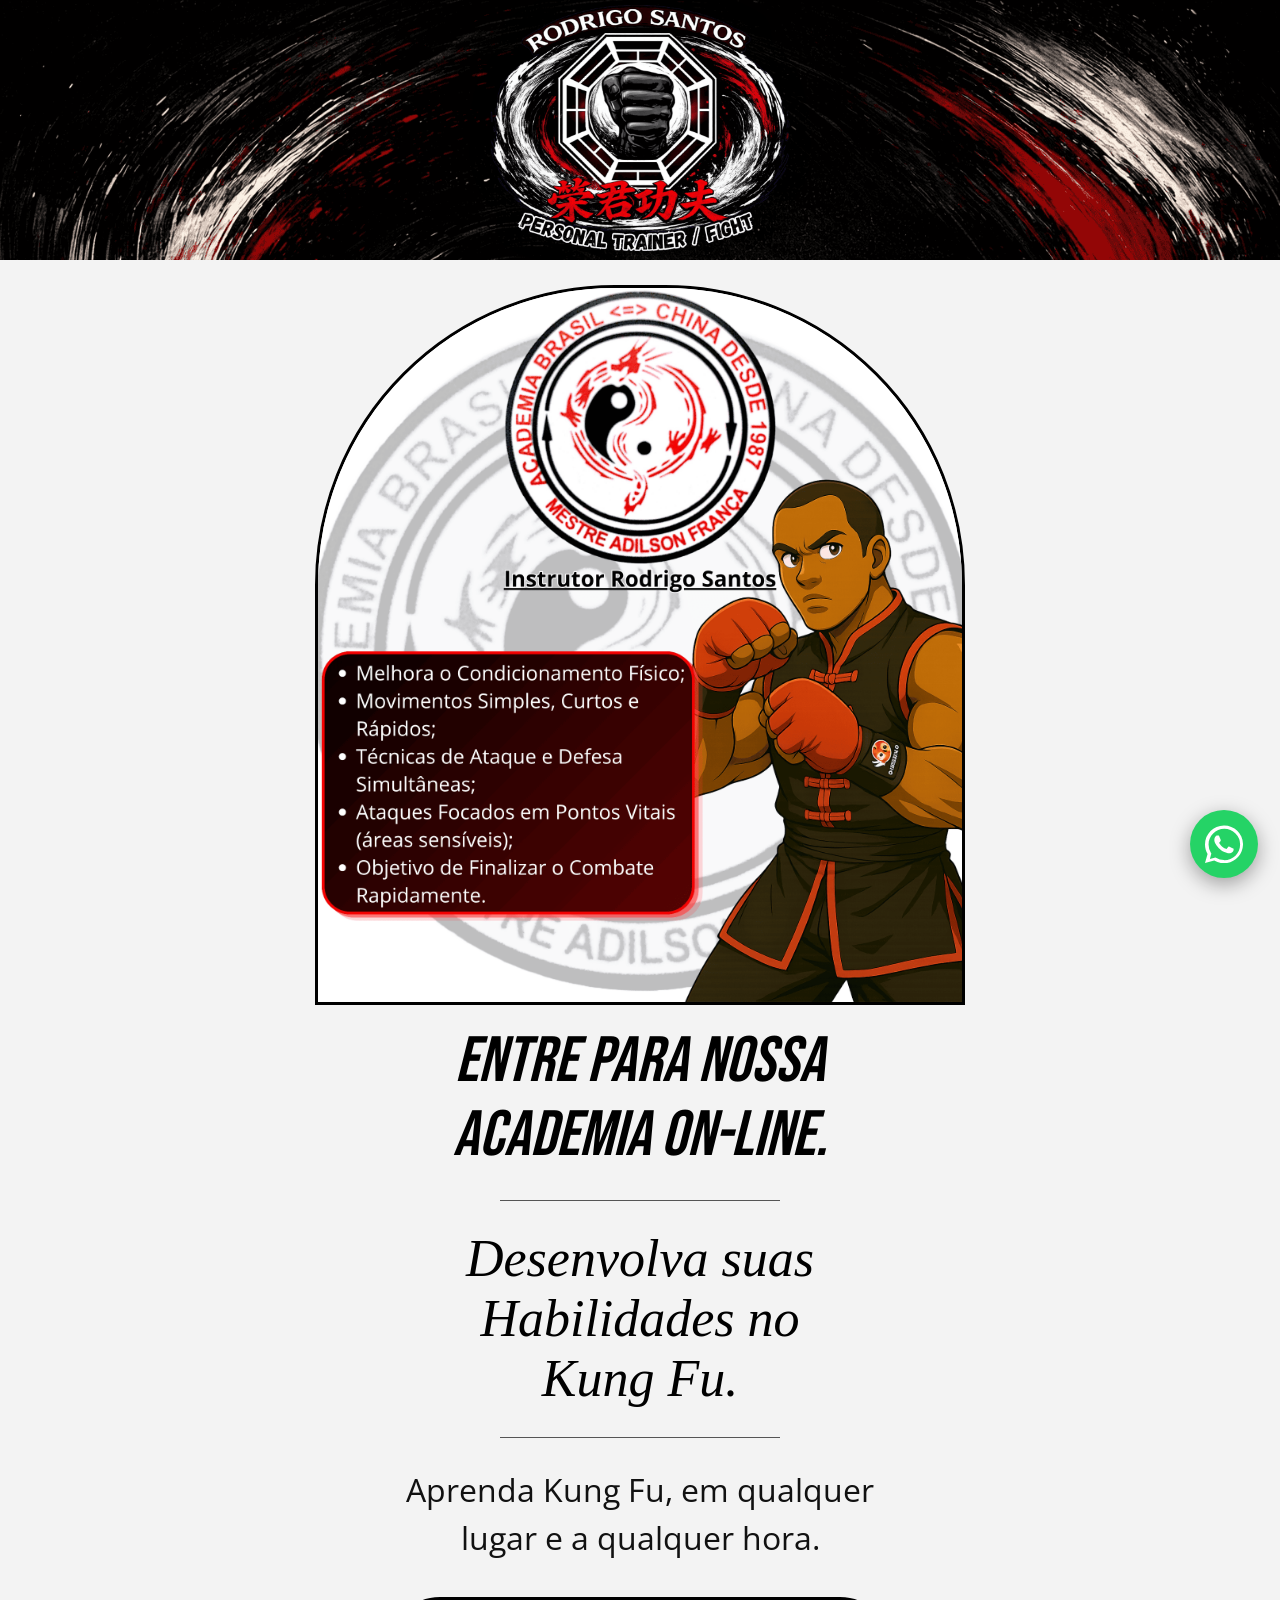
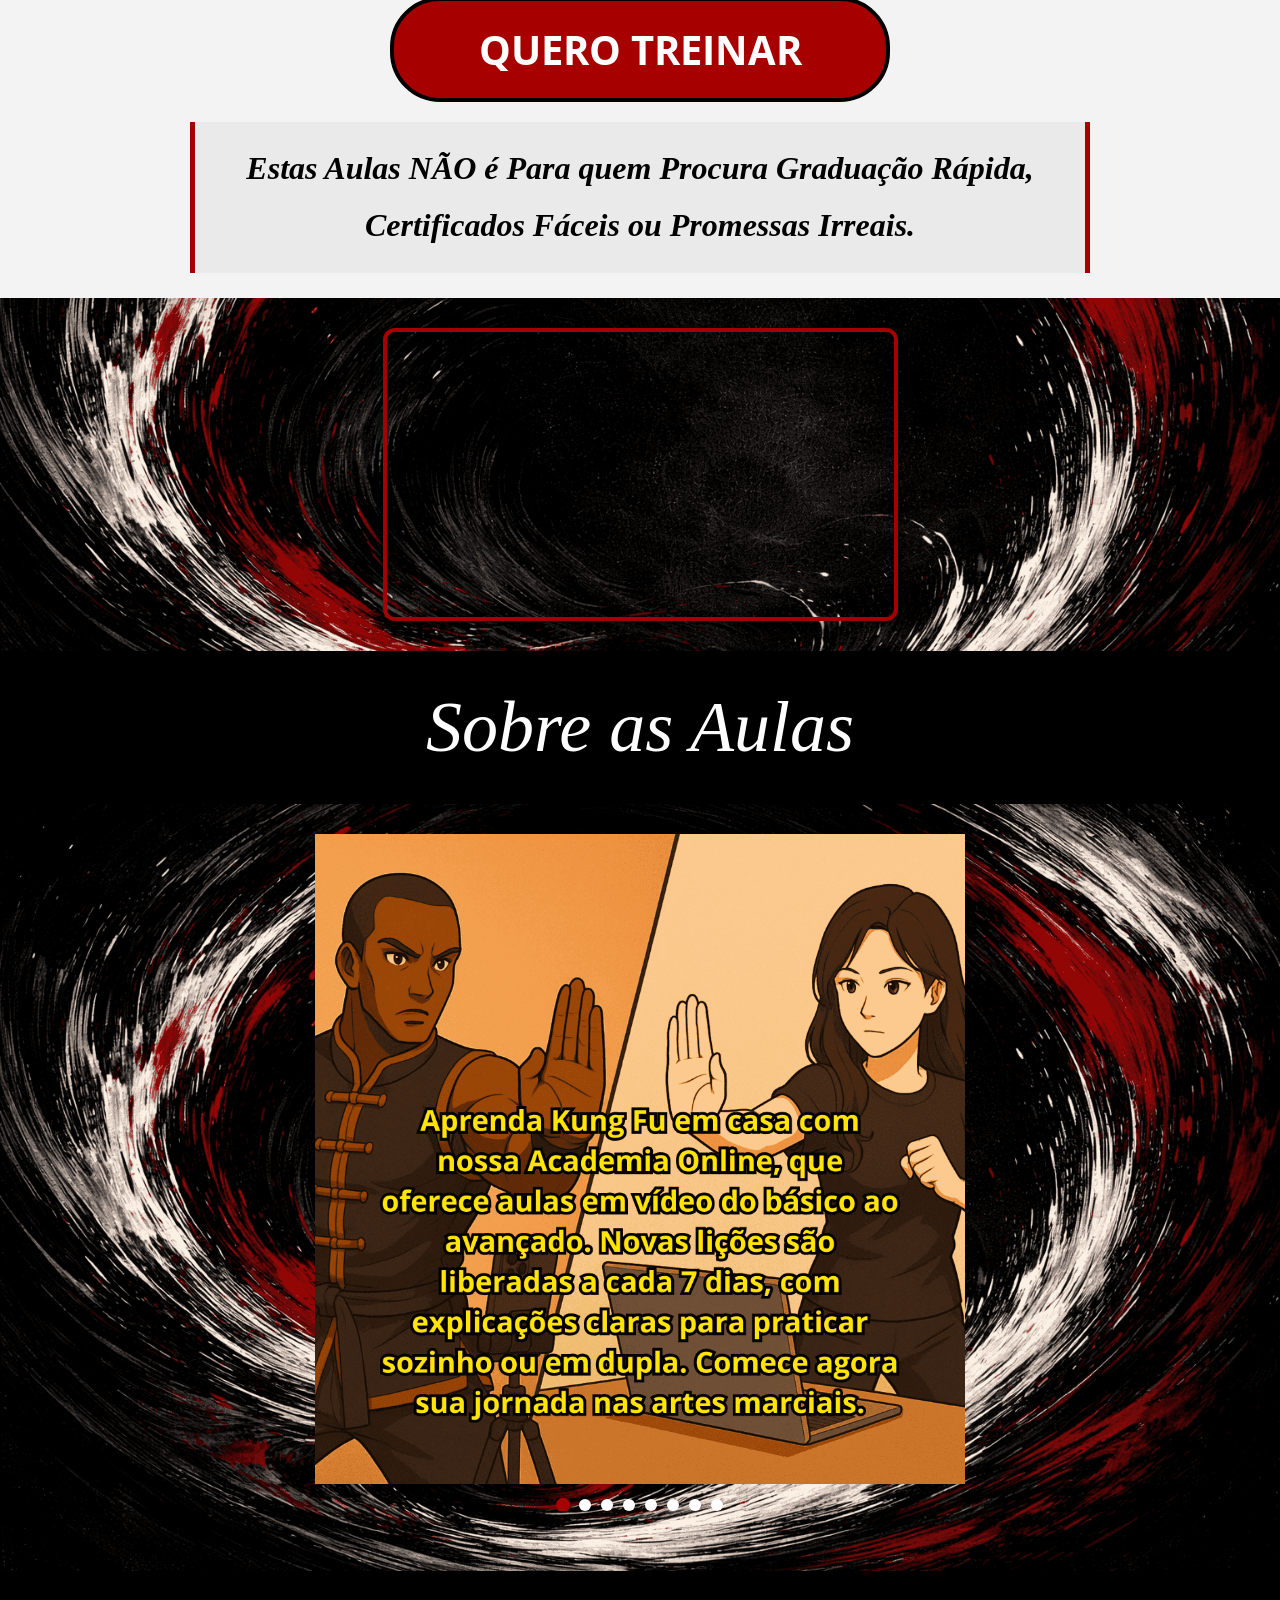
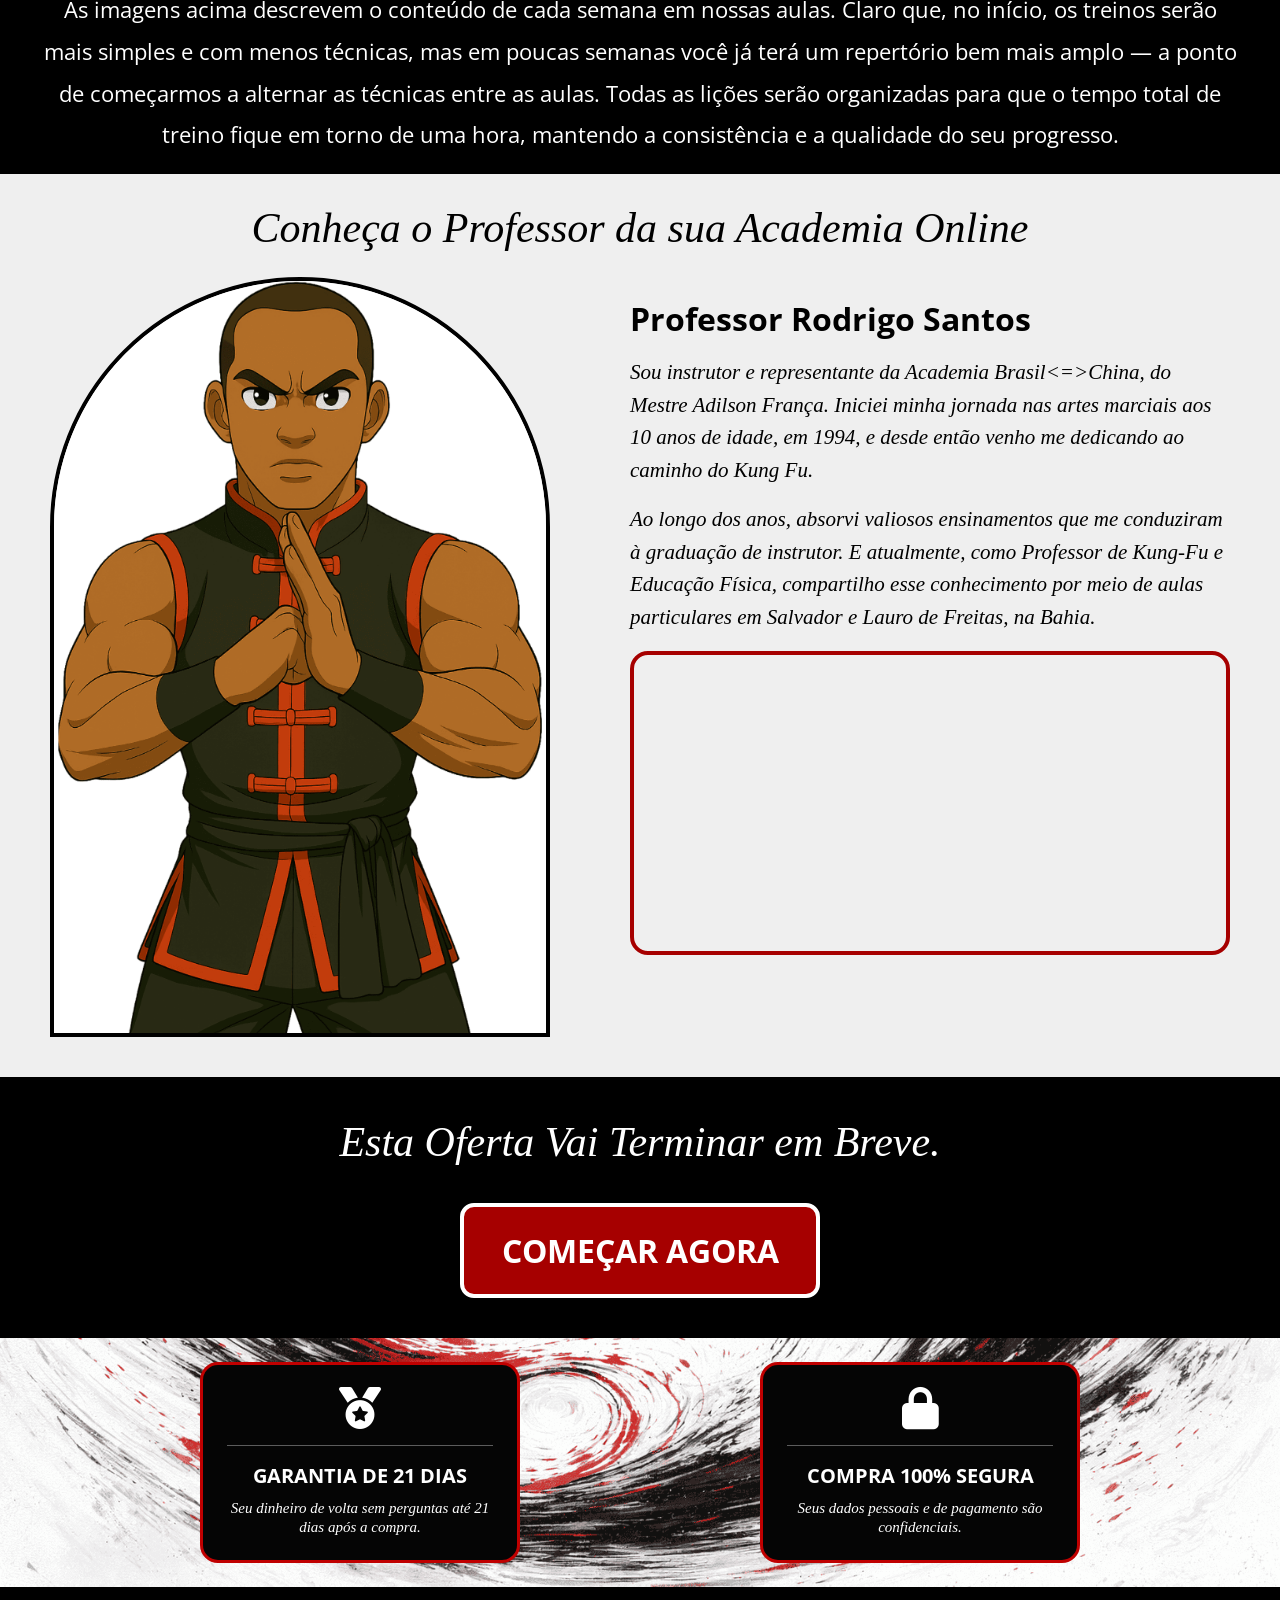
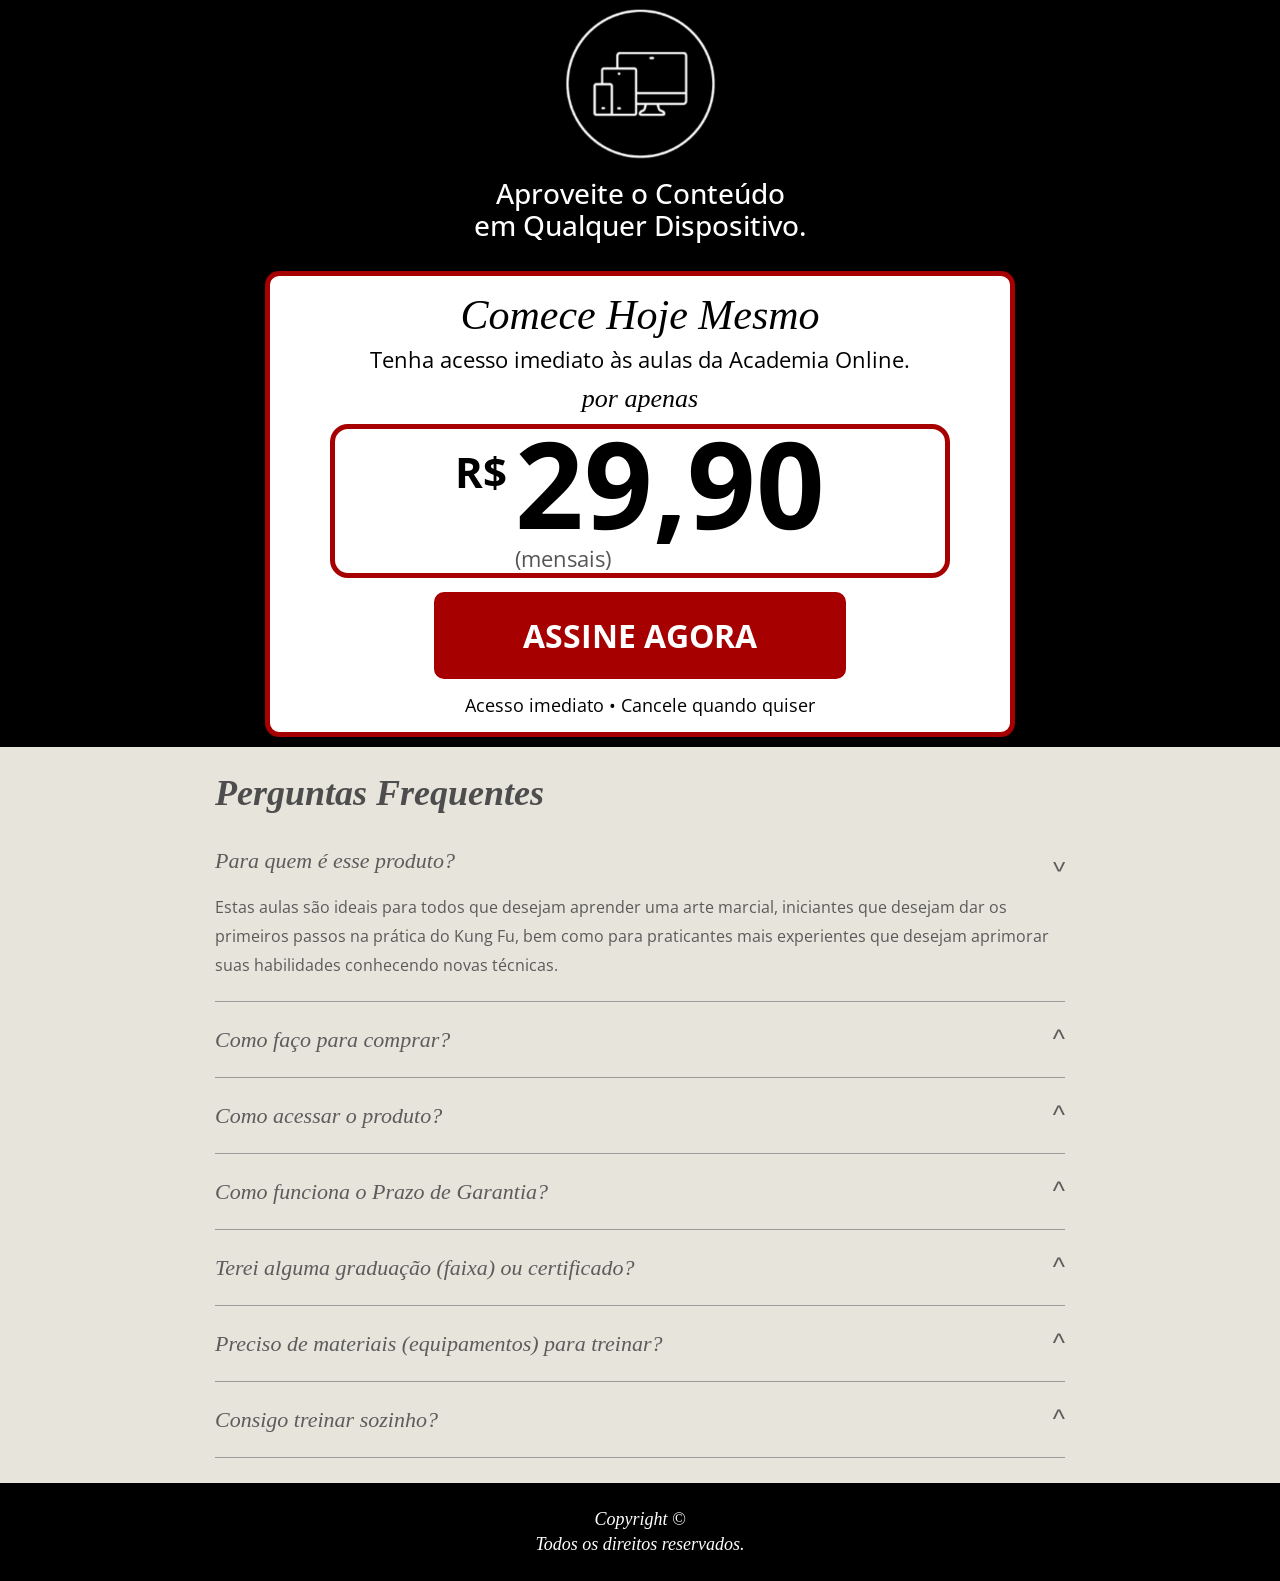
==== commit 0af6343b: "Add files via upload" ====
--- a/index.html
+++ b/index.html
@@ -78,14 +78,14 @@
             </p>
 
             <a href="#faixa12" class="botao-comprar scroll-suave">
-                COMPRAR AGORA
+                QUERO TREINAR
 
             </a>
 
         </div>
 
         <p class="aviso-seriedade">
-            Este Curso NÃO é Para quem Procura Graduação Rápida, Certificados Fáceis ou Promessas Irreais.
+            Estas Aulas NÃO é Para quem Procura Graduação Rápida, Certificados Fáceis ou Promessas Irreais.
         </p>
 
     </section>
@@ -290,7 +290,7 @@
         </h2>
 
         <a href="#faixa12" class="botao-comprar faixa8-botao">
-            COMPRAR AGORA
+            COMEÇAR AGORA
         </a>
 
     </section>
@@ -402,11 +402,11 @@
                 <!-- ===================================== -->
 
                 <a href="https://pay.hotmart.com/B89724368S" class="botao-comprar botao-faixa12">
-                    COMPRAR AGORA
+                    ASSINE AGORA
                 </a>
 
                 <p class="texto-seguro">
-                    Compra segura • Acesso imediato
+                    Acesso imediato • Cancele quando quiser
                 </p>
 
             </div>
@@ -478,7 +478,7 @@
                 <div class="faq-resposta">
 
                     <p>
-                        Para comprar este curso, clique no botão “Comprar agora”. E escolher a melhor forma de
+                        Para assinar as aulas online, clique no botão “Comprar agora”. E escolher a melhor forma de
                         pagamento.
                     </p>
 
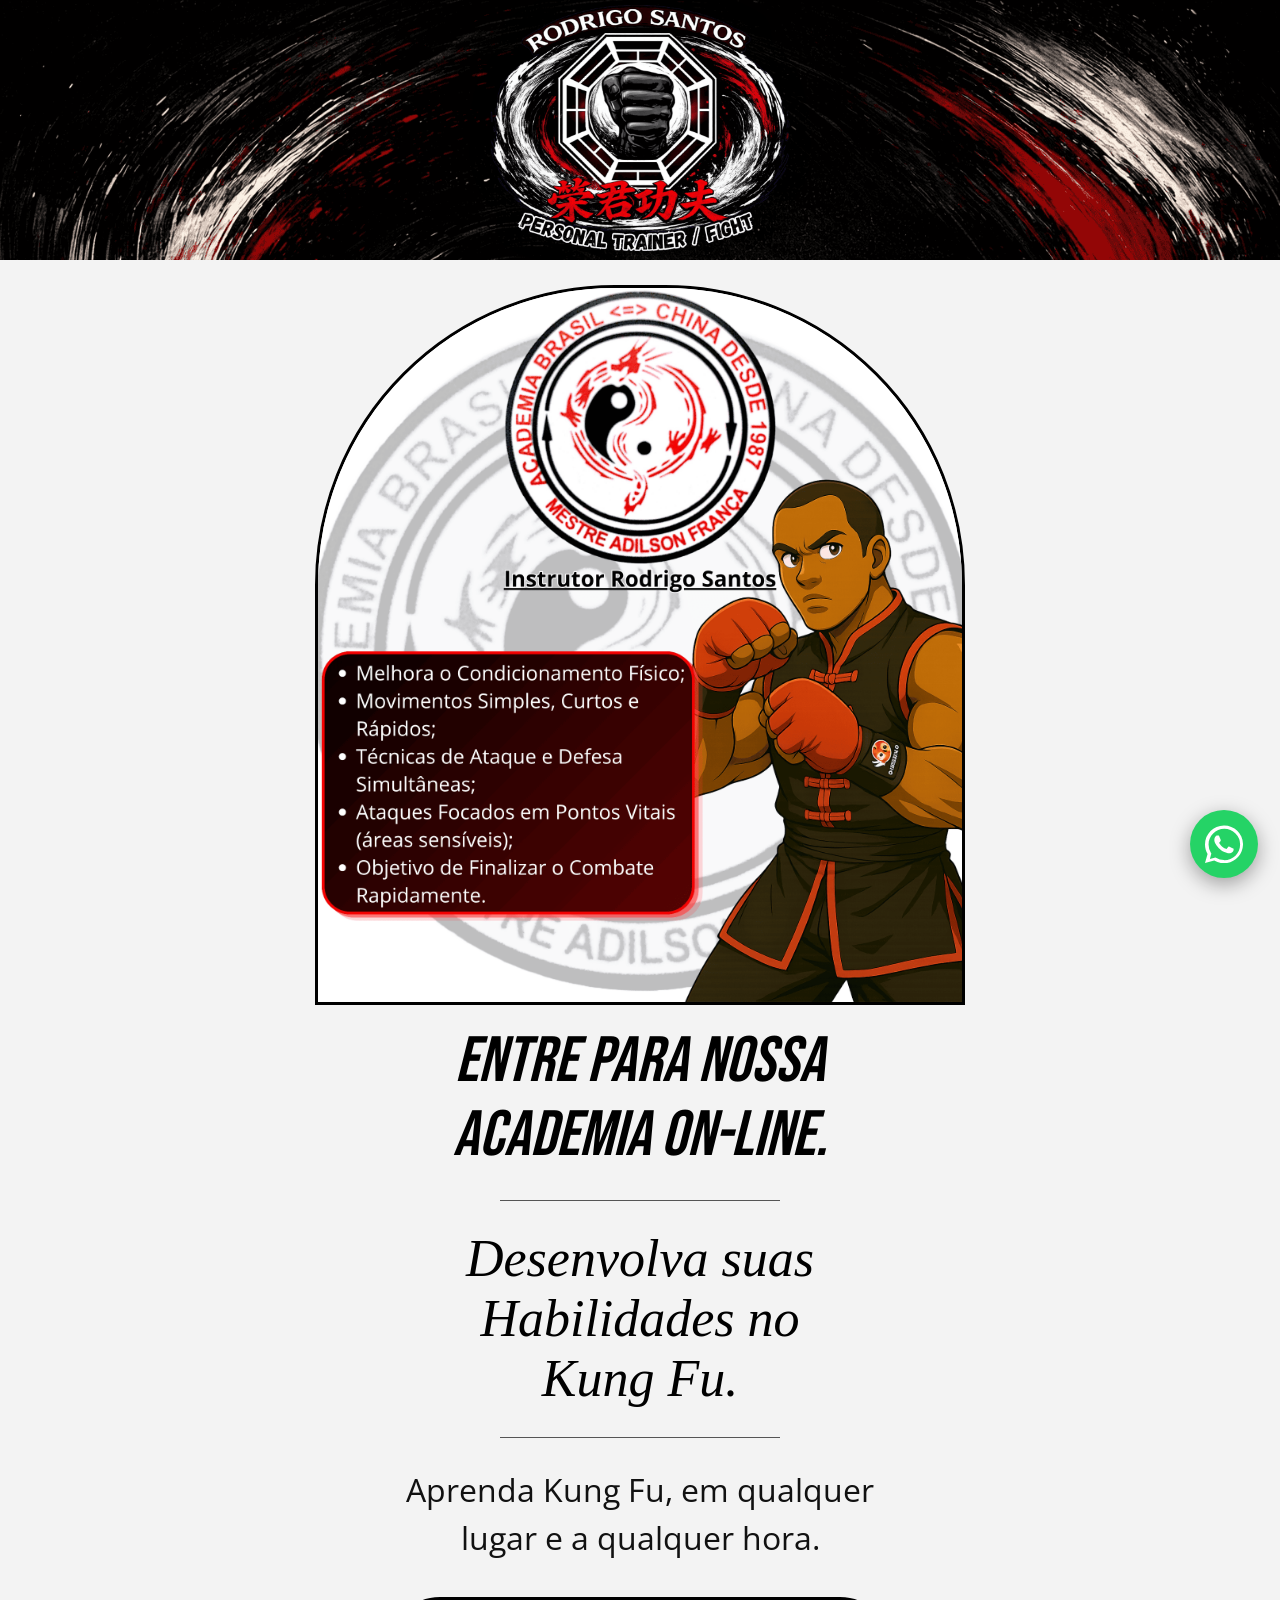
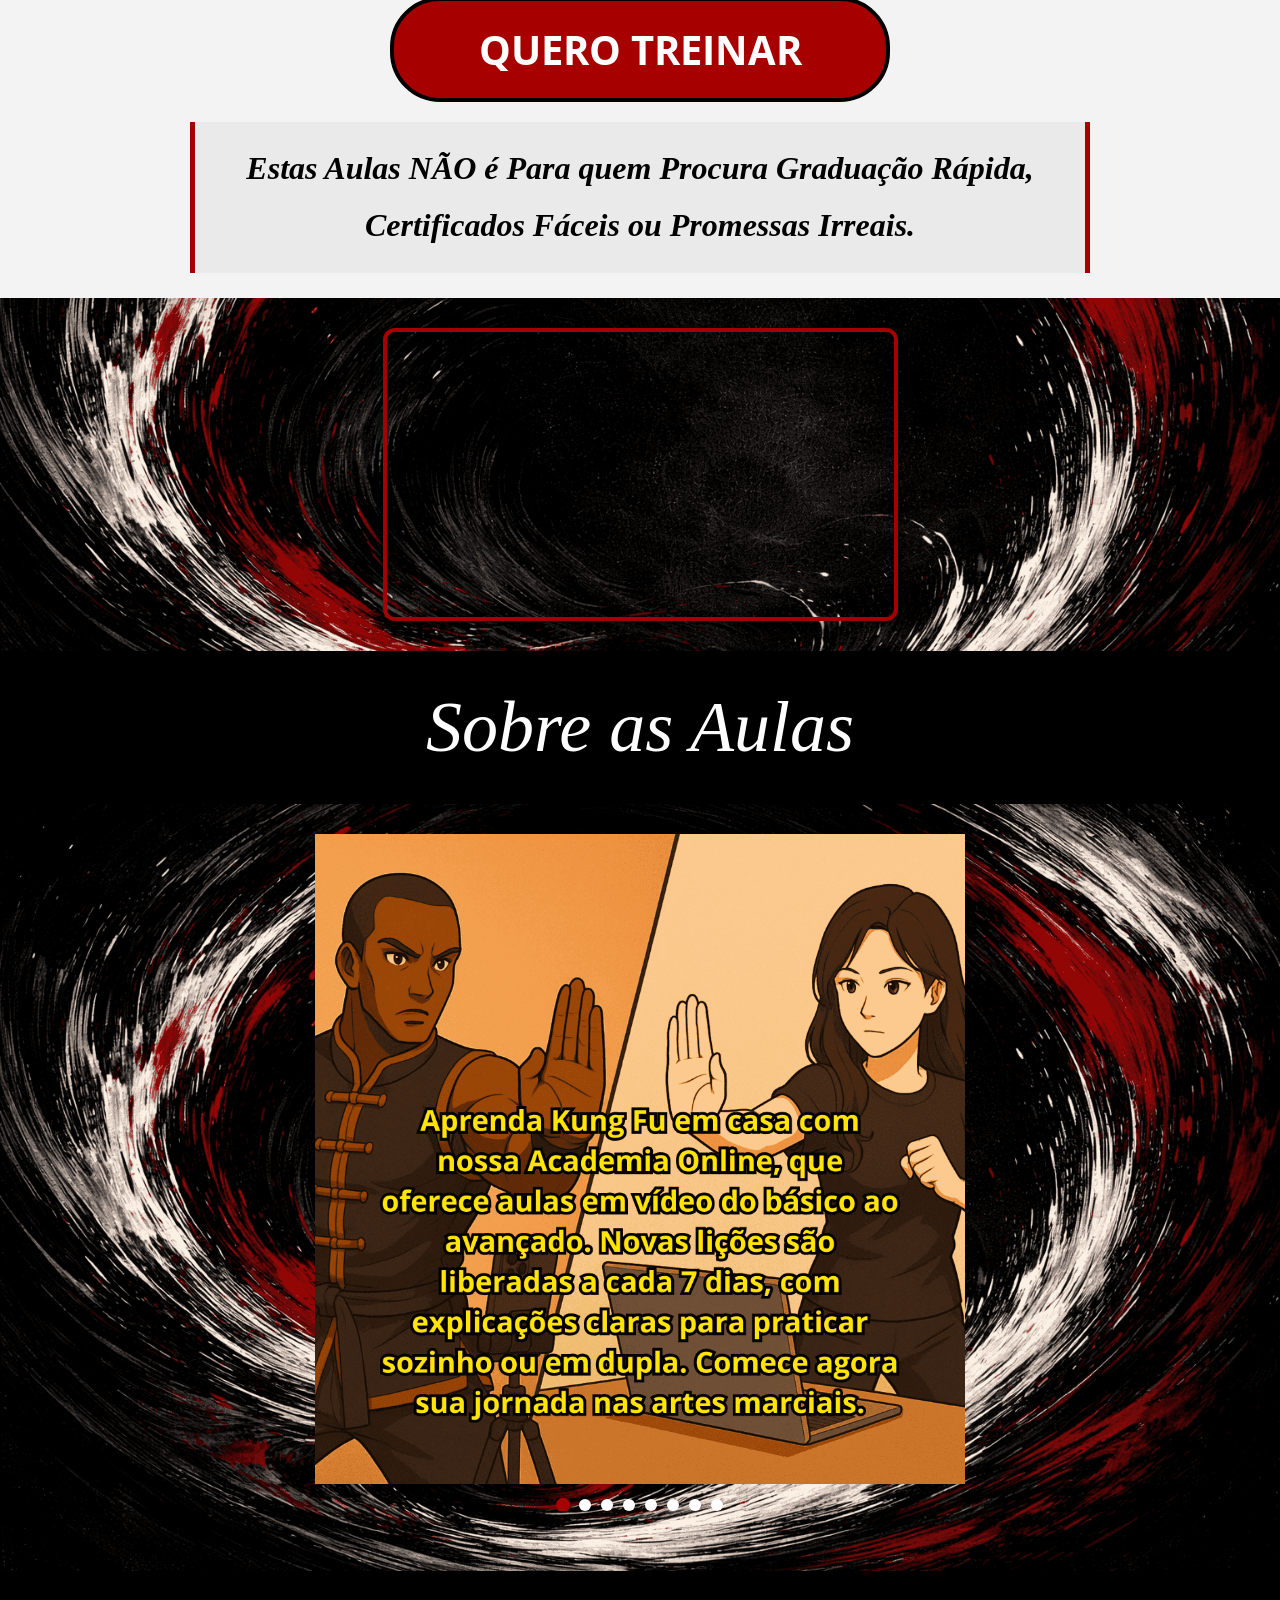
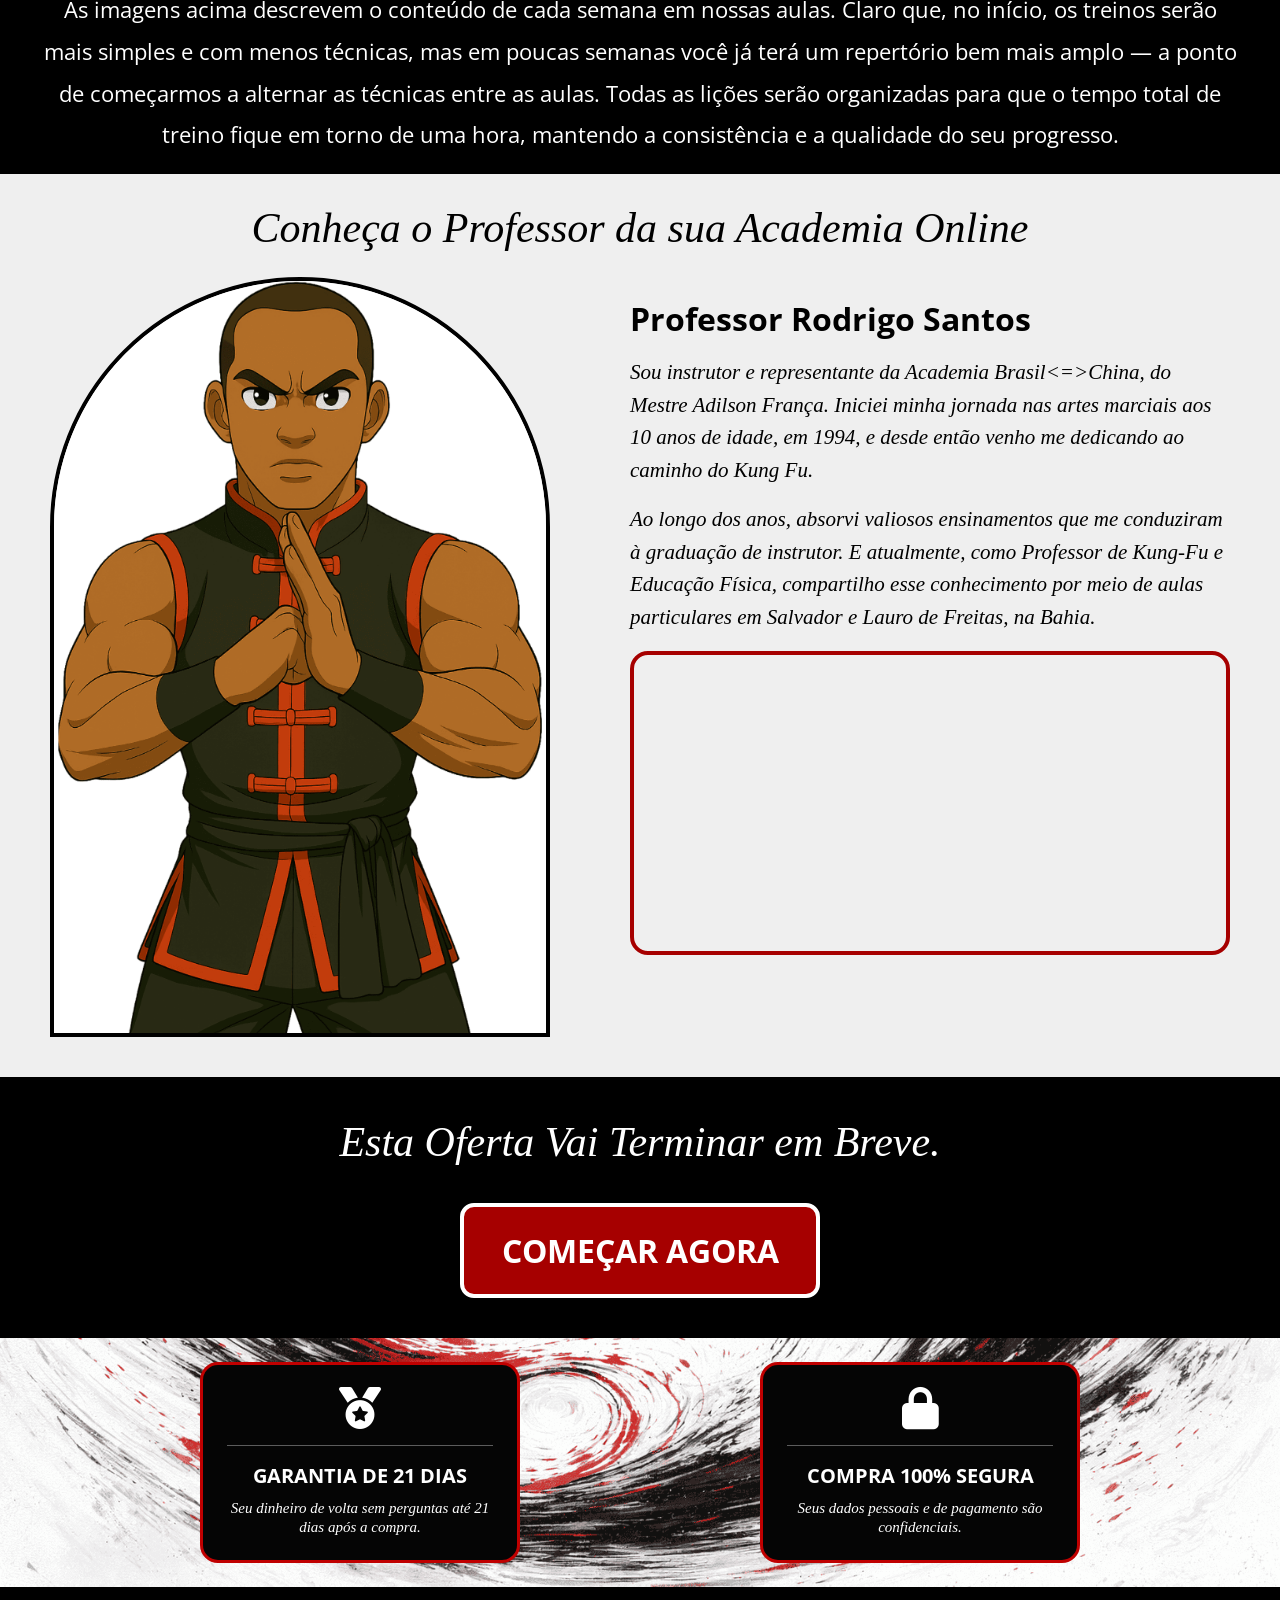
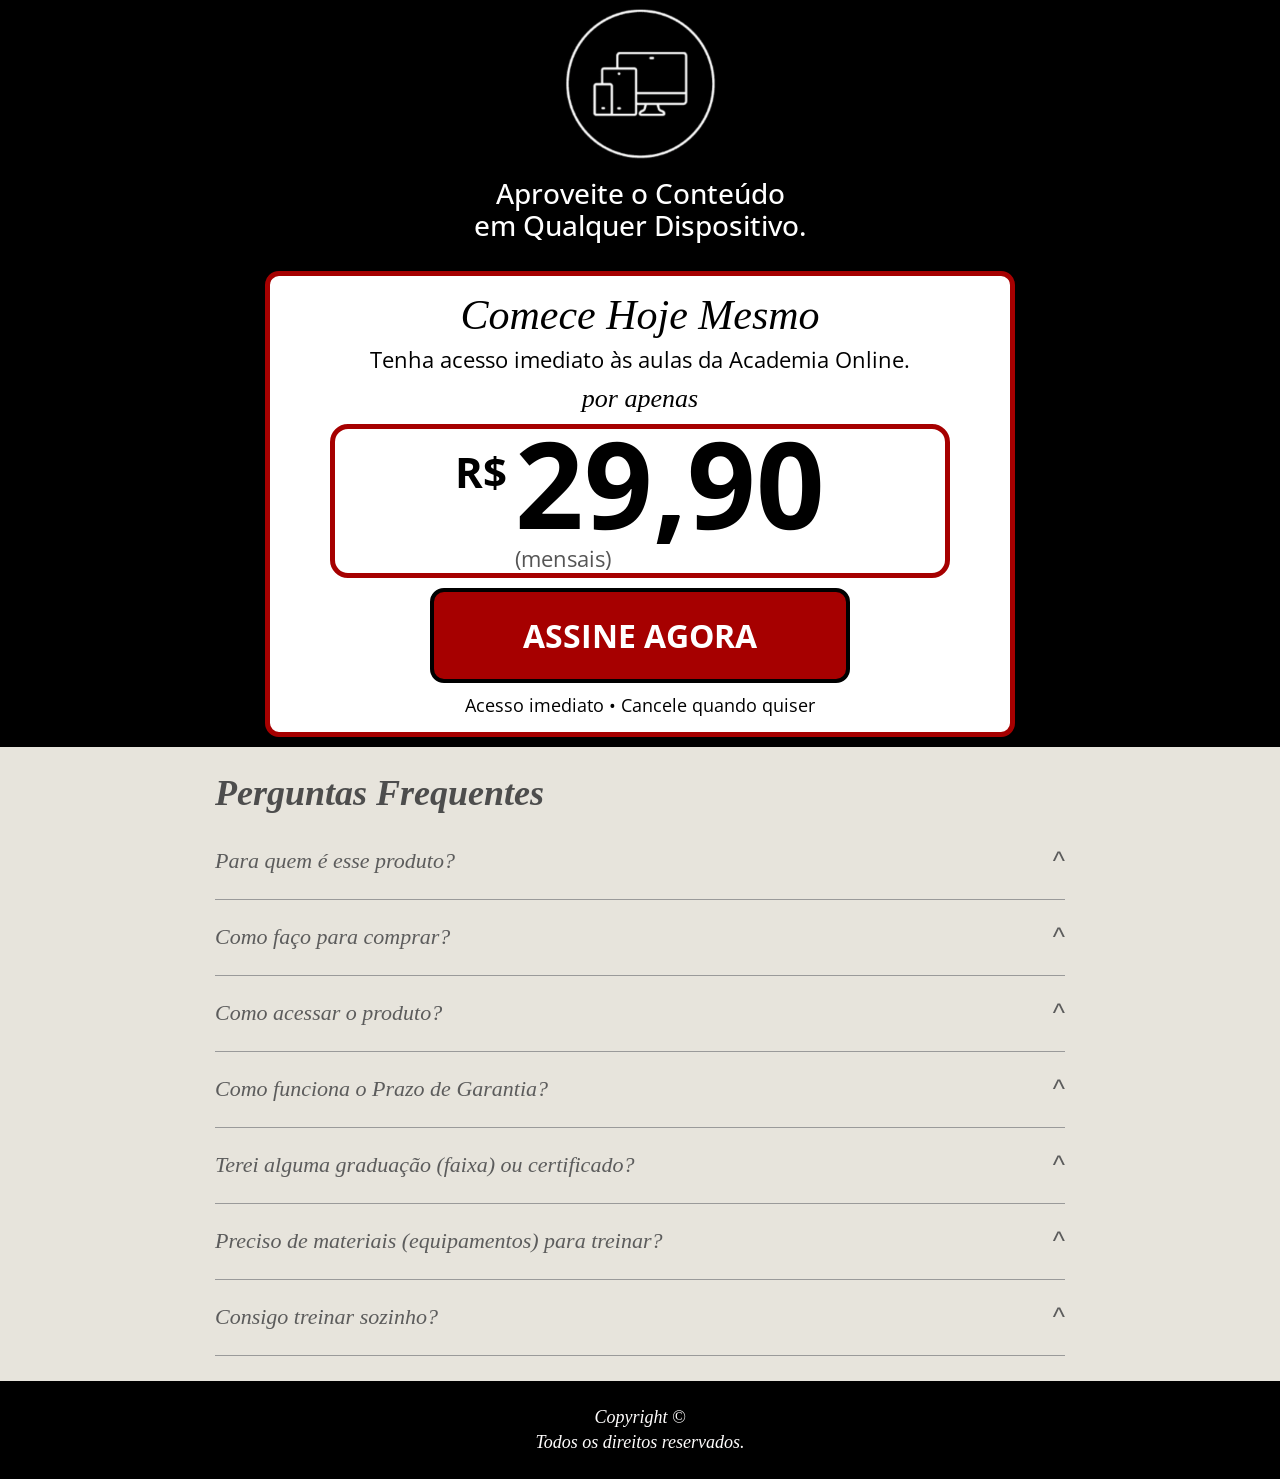
==== commit 862fe90e: "Add files via upload" ====
--- a/index.html
+++ b/index.html
@@ -431,7 +431,7 @@
 
             <!-- ITEM -->
 
-            <div class="faq-item active">
+            <div class="faq-item">
 
                 <button class="faq-pergunta">
 
--- a/style.css
+++ b/style.css
@@ -274,23 +274,25 @@
 
     .botao-faixa12 {
 
-        width: 100%;
-
-        max-width: 100%;
-
-        height: 82px;
-
-        font-size: 22px;
-
-        display: inline-flex;
-
-        justify-content: center;
-
-        align-items: center;
-
-        box-sizing: border-box;
-
-        margin: 0 auto 22px auto;
+        width: 300px !important;
+
+        height: 58px !important;
+
+        font-size: 28px !important;
+
+        padding: 0 !important;
+
+        line-height: 1 !important;
+
+        display: flex !important;
+
+        justify-content: center !important;
+
+        align-items: center !important;
+
+        box-sizing: border-box !important;
+
+        margin: 10 auto 10px auto !important;
     }
 
 
@@ -369,7 +371,15 @@
 
     .faixa8 {
 
-        padding: 40px 15px;
+        padding: 18px 15px 6px;
+
+        display: flex;
+
+        flex-direction: column;
+
+        align-items: center;
+
+        justify-content: center;
     }
 
     .titulo-faixa8 {
@@ -385,13 +395,29 @@
 
     .faixa8-botao {
 
-        width: 100%;
-
-        max-width: 320px;
-
-        height: 80px;
-
-        font-size: 24px;
+        width: 300px !important;
+
+        height: 58px !important;
+
+        font-size: 28px !important;
+
+        padding: 0 !important;
+
+        line-height: 1 !important;
+
+        display: flex !important;
+
+        justify-content: center !important;
+
+        align-items: center !important;
+
+        box-sizing: border-box !important;
+
+        margin-top: 12px !important;
+
+        margin-left: auto !important;
+
+        margin-right: auto !important;
     }
 
     /* ===================================== */
@@ -2021,7 +2047,7 @@
 
     color: #FFFFFF;
 
-    border: 4px solid #FFFFFF;
+    border: 4px solid #000000;
 
     border-radius: 14px;
 
@@ -2414,4 +2440,29 @@
     100% {
         transform: translateY(0);
     }
+}
+
+/* ===================================== */
+/* AJUSTE FINAL BOTÃO MOBILE */
+/* ===================================== */
+
+@media (max-width: 768px) {
+
+    .botao-faixa12 {
+
+        width: 220px !important;
+
+        max-width: calc(100% - 30px) !important;
+
+        margin-left: auto !important;
+
+        margin-right: auto !important;
+
+        display: flex !important;
+
+        justify-content: center !important;
+
+        align-items: center !important;
+    }
+
 }
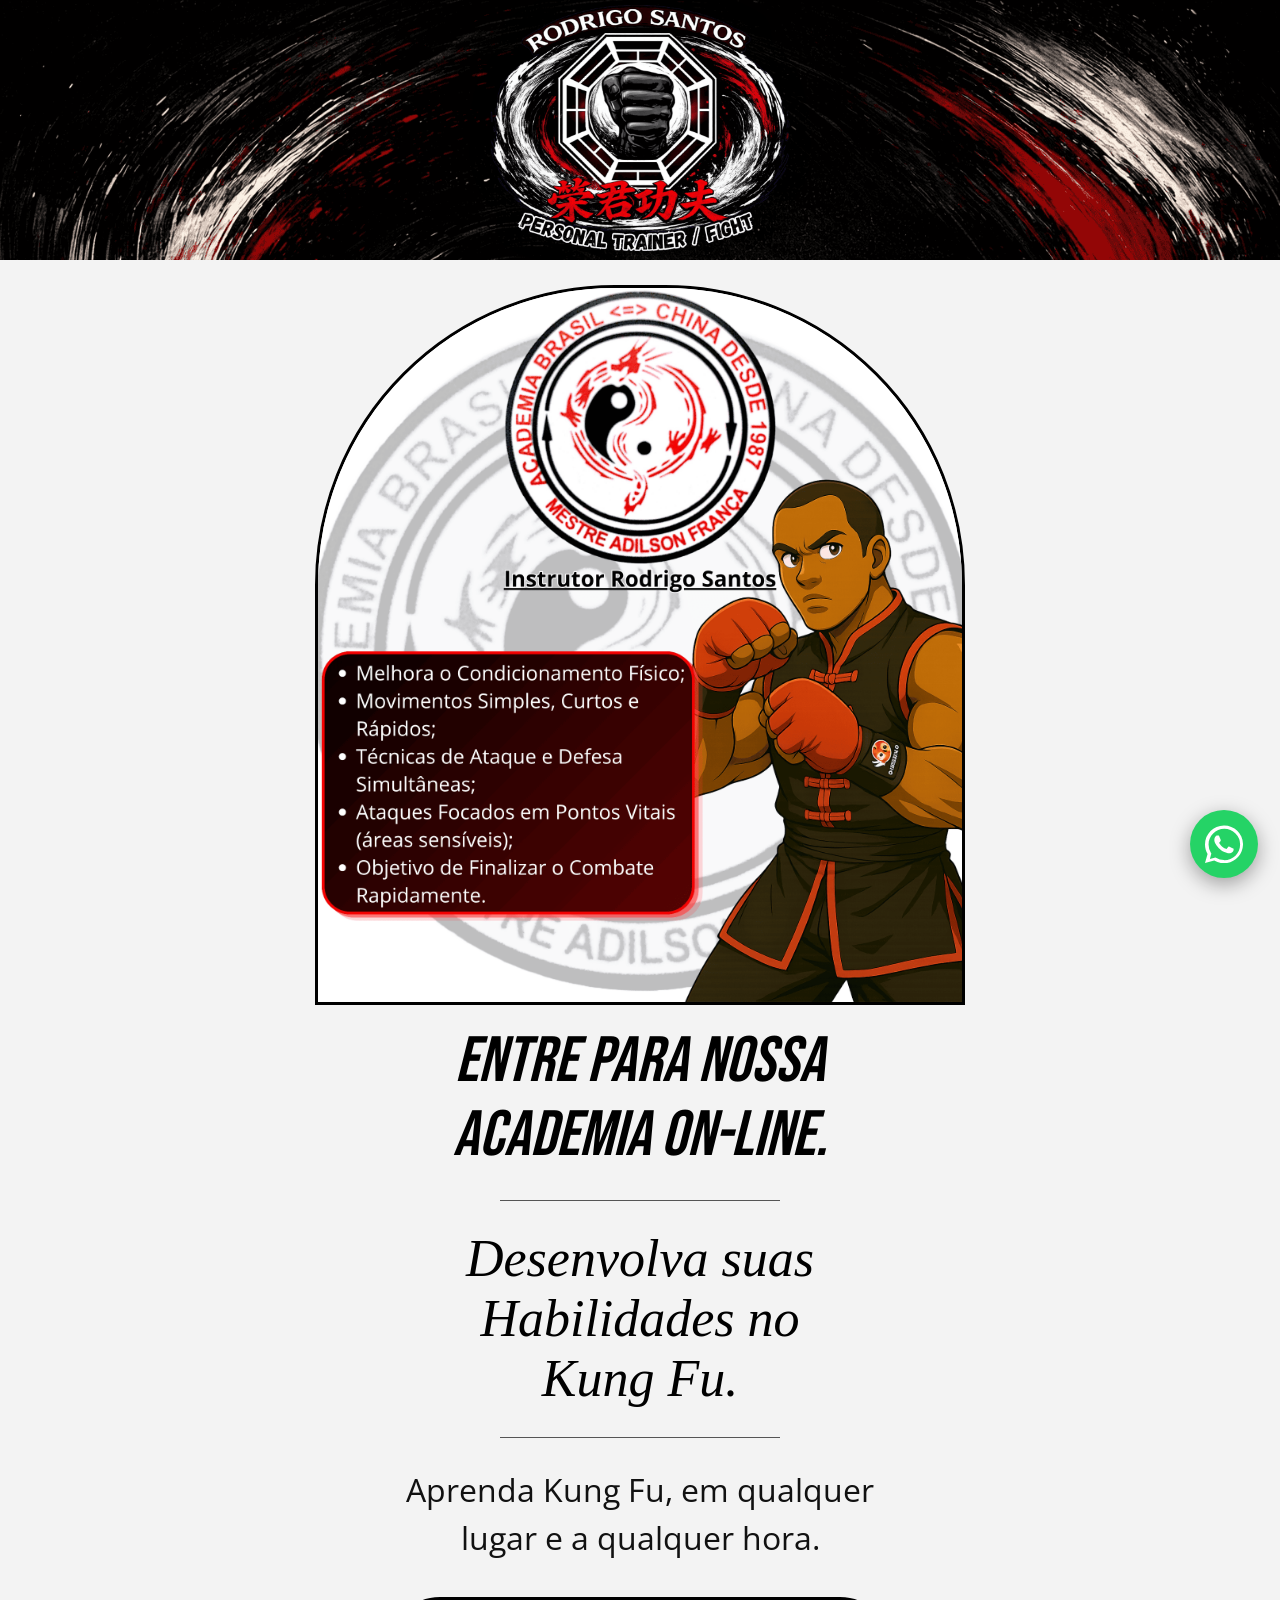
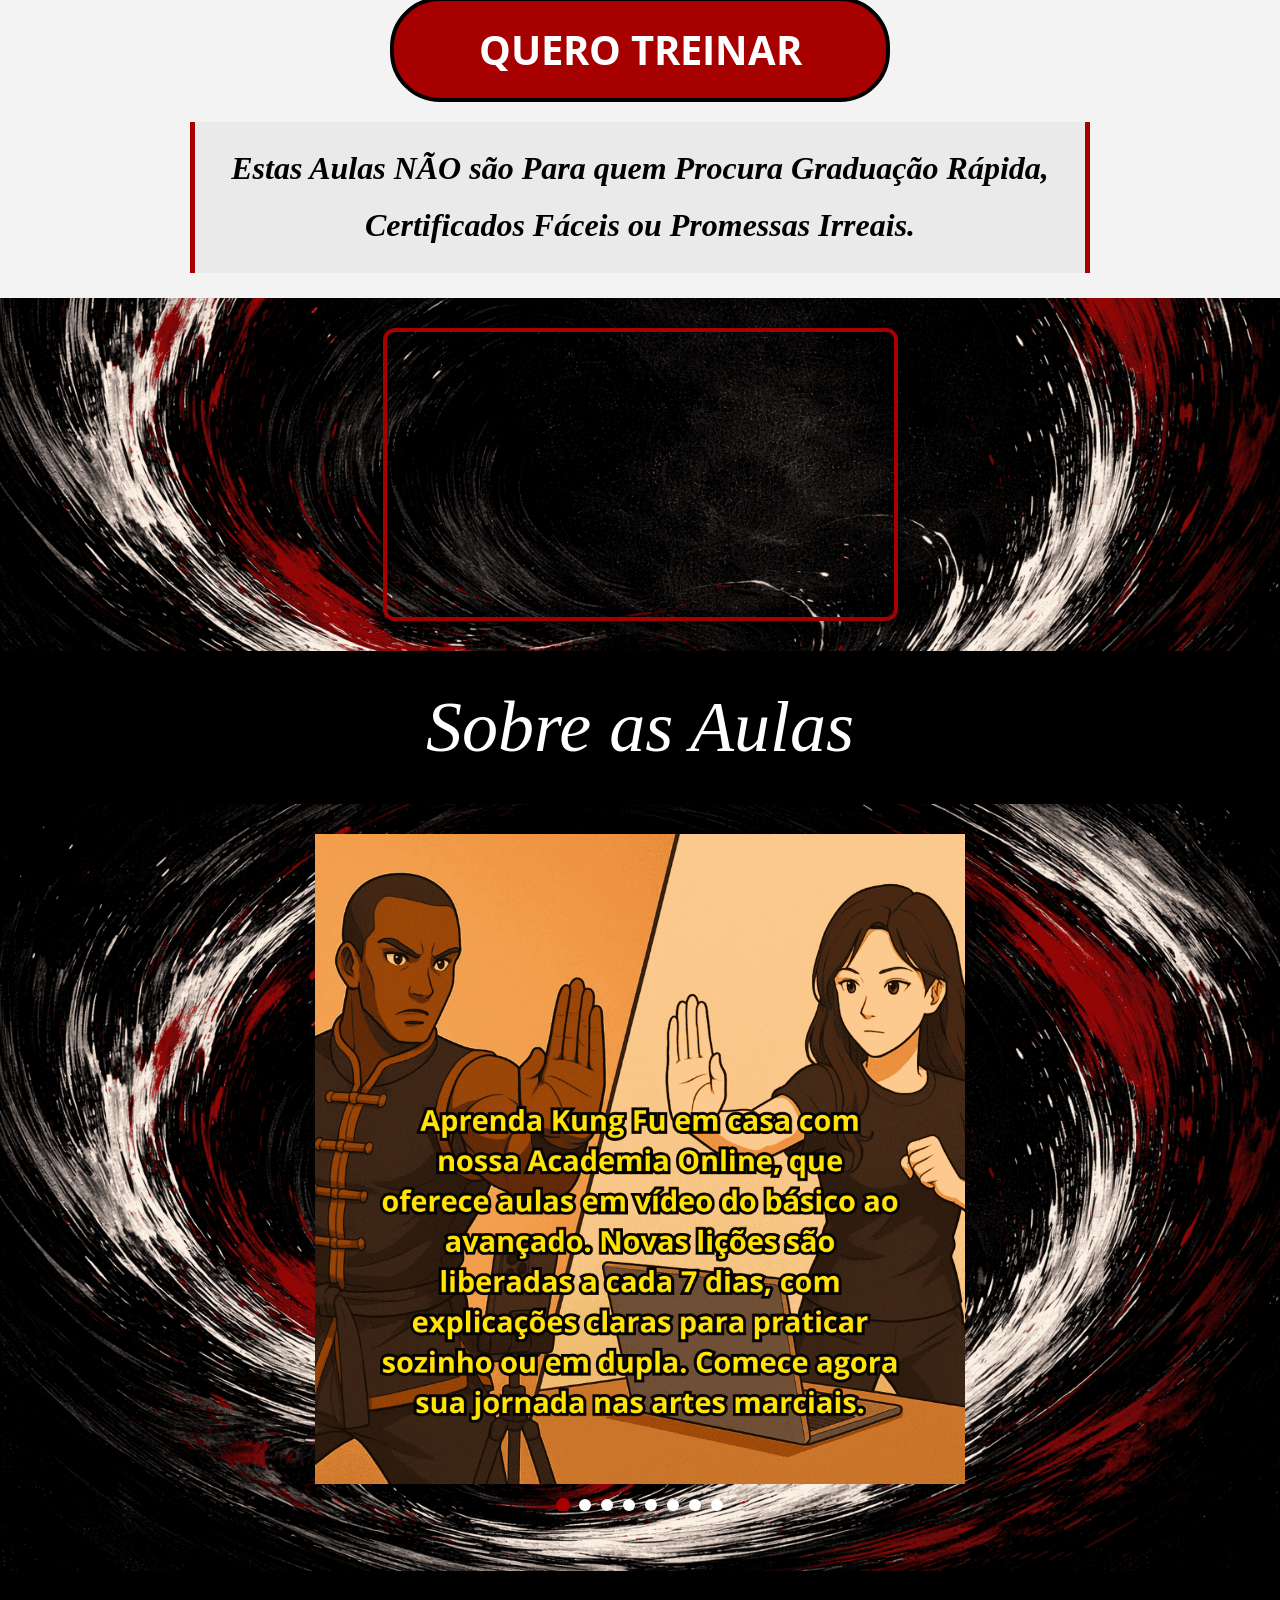
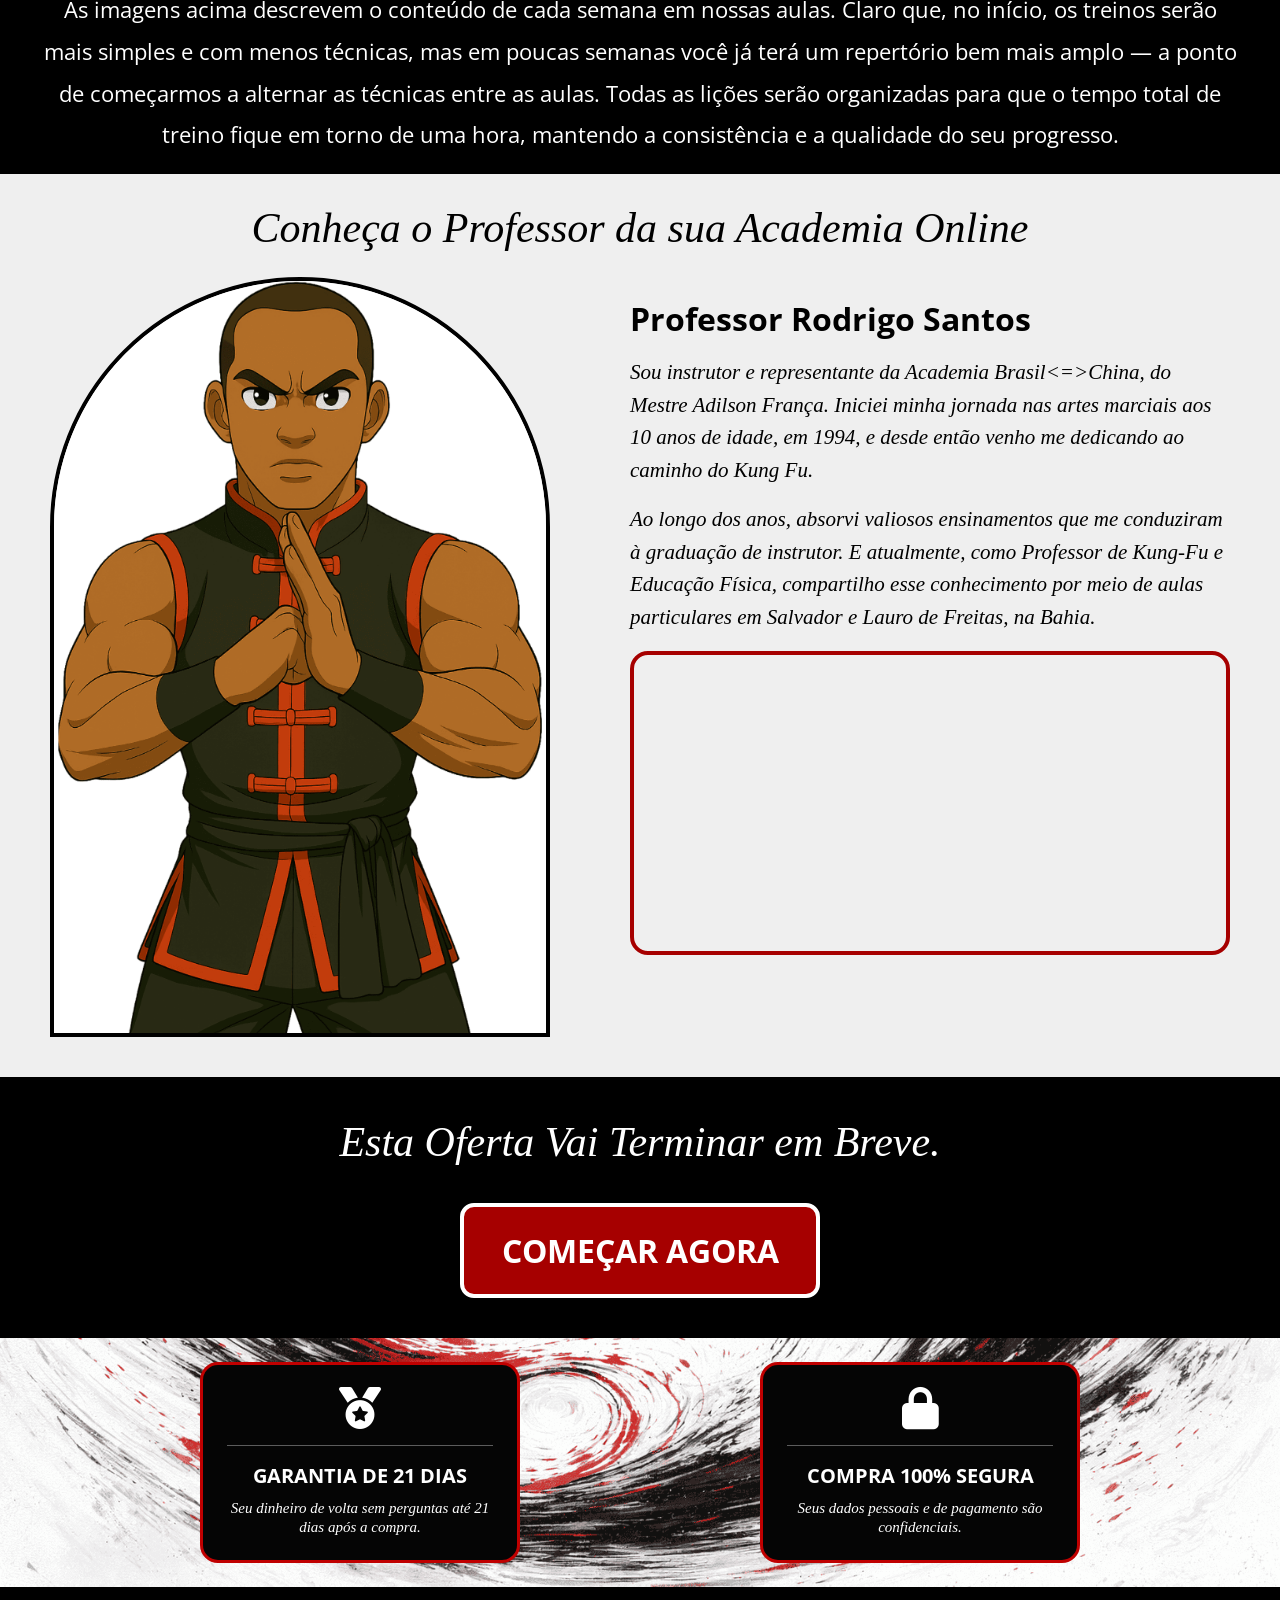
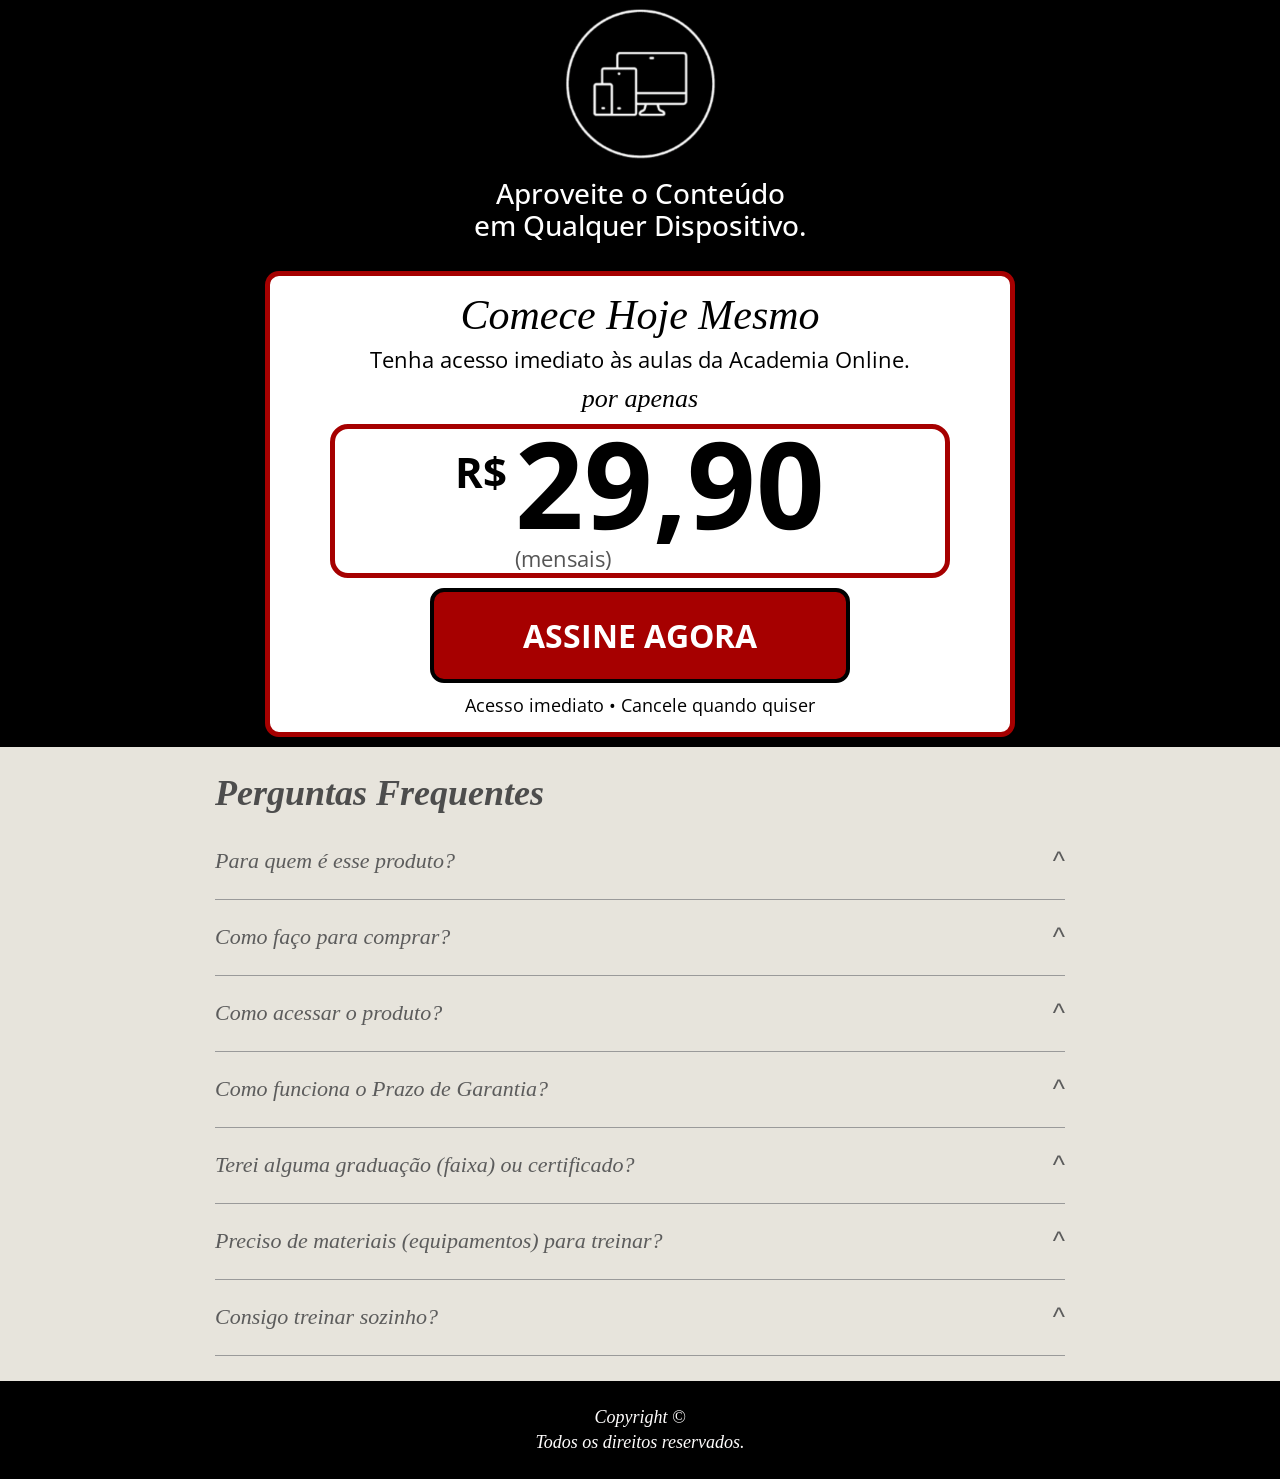
==== commit b2747de7: "Add files via upload" ====
--- a/index.html
+++ b/index.html
@@ -85,7 +85,7 @@
         </div>
 
         <p class="aviso-seriedade">
-            Estas Aulas NÃO é Para quem Procura Graduação Rápida, Certificados Fáceis ou Promessas Irreais.
+            Estas Aulas NÃO são Para quem Procura Graduação Rápida, Certificados Fáceis ou Promessas Irreais.
         </p>
 
     </section>
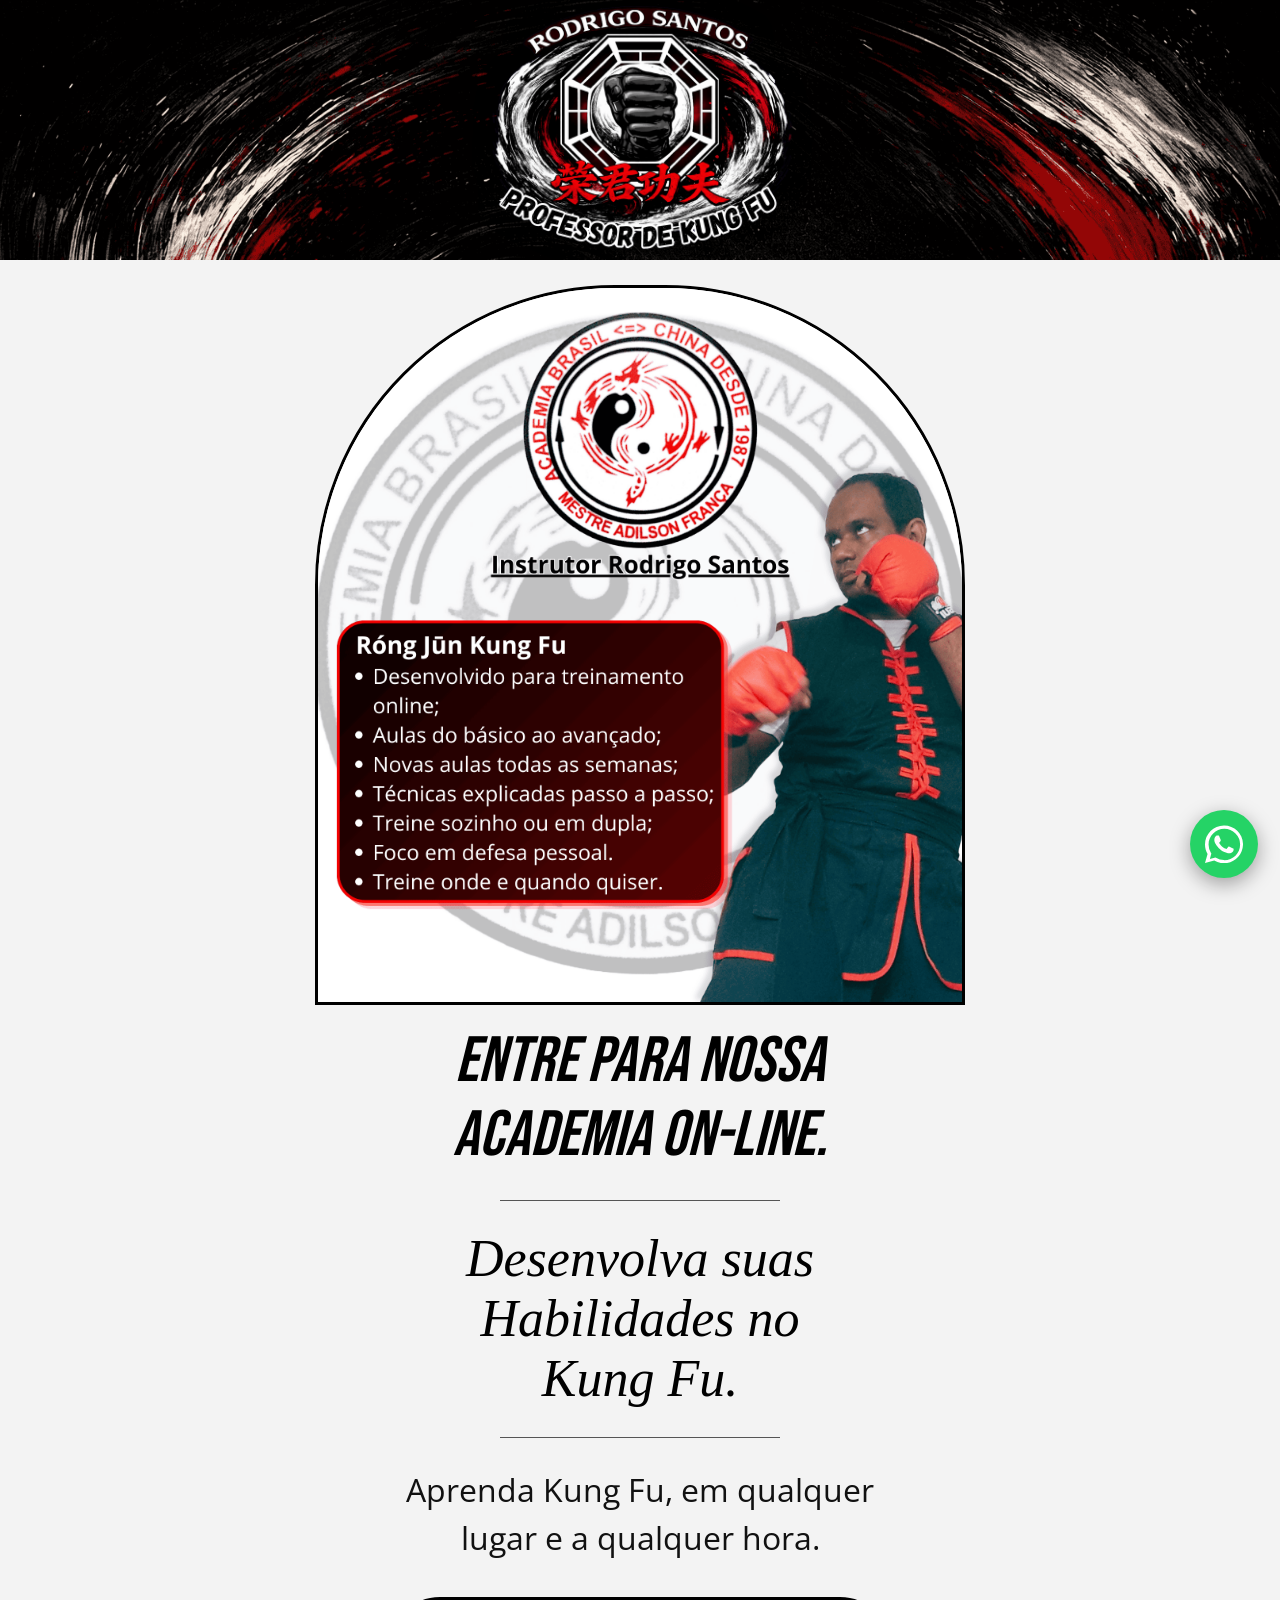
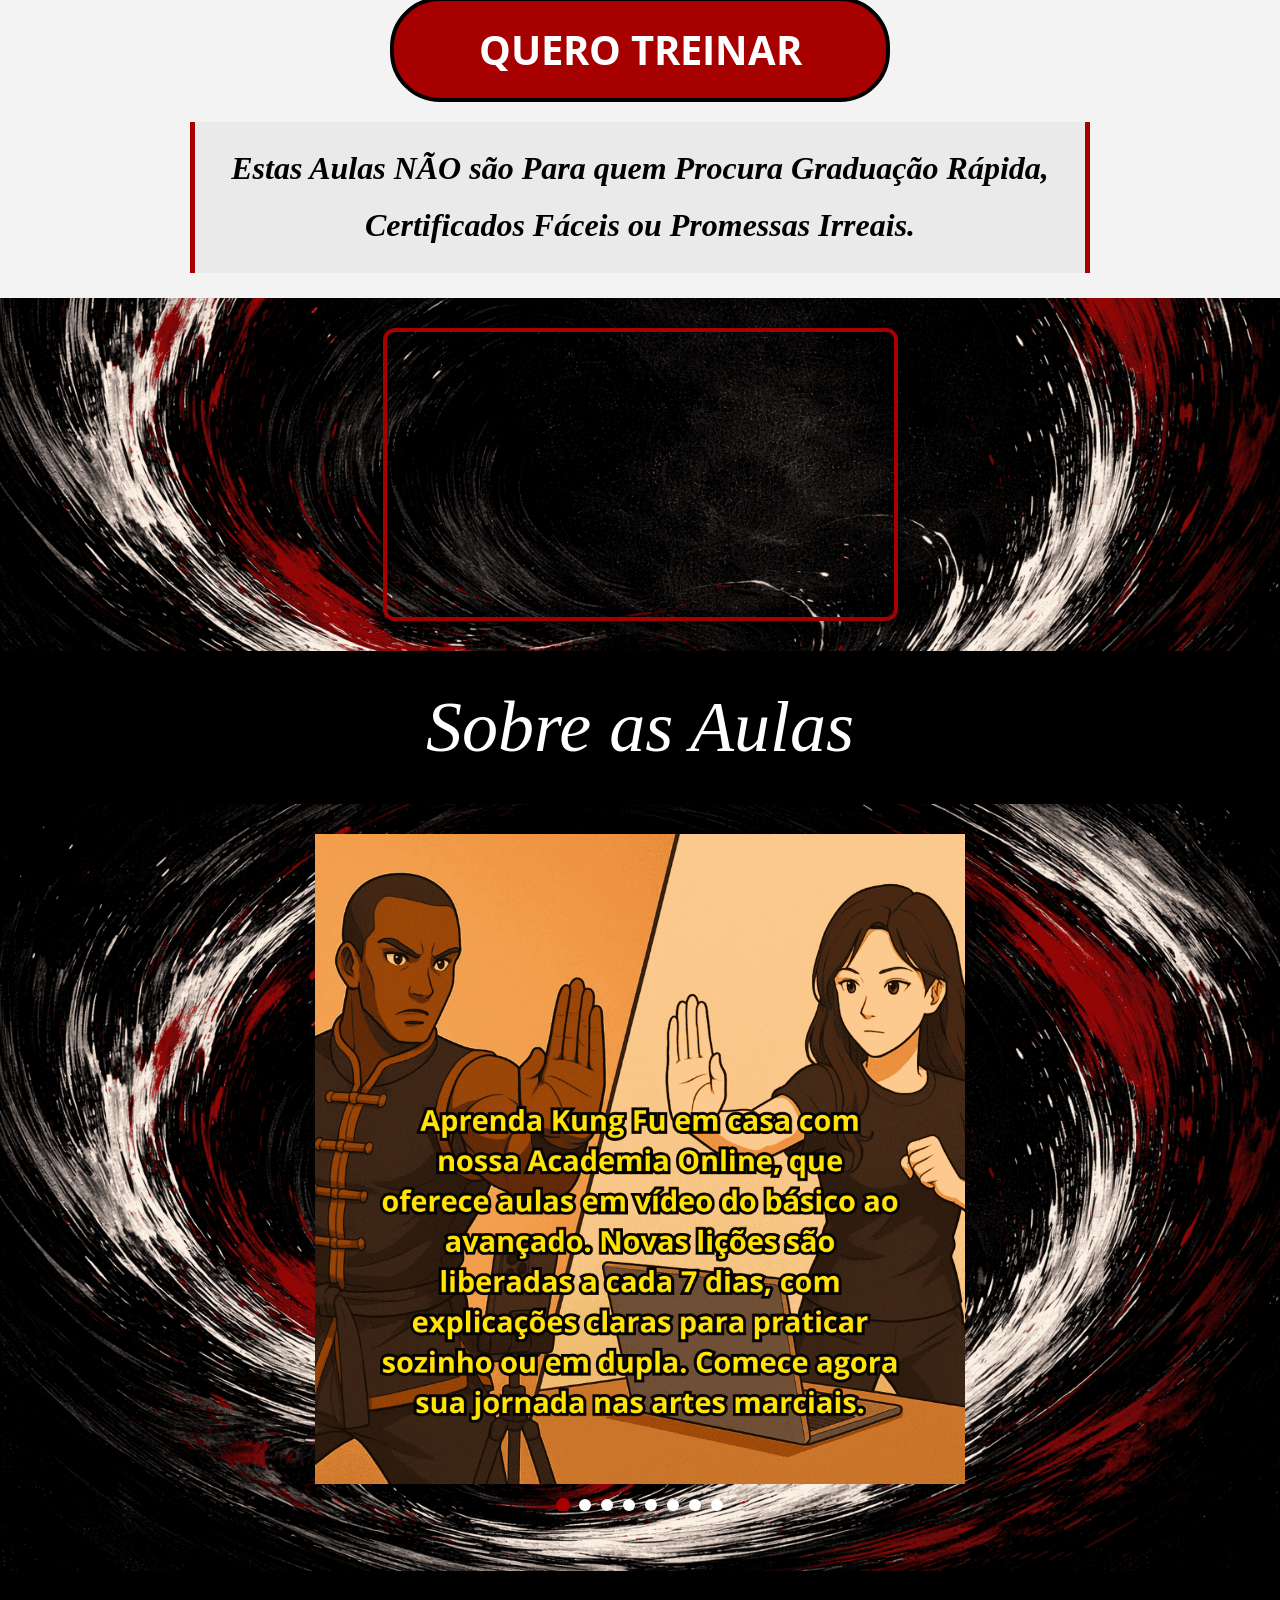
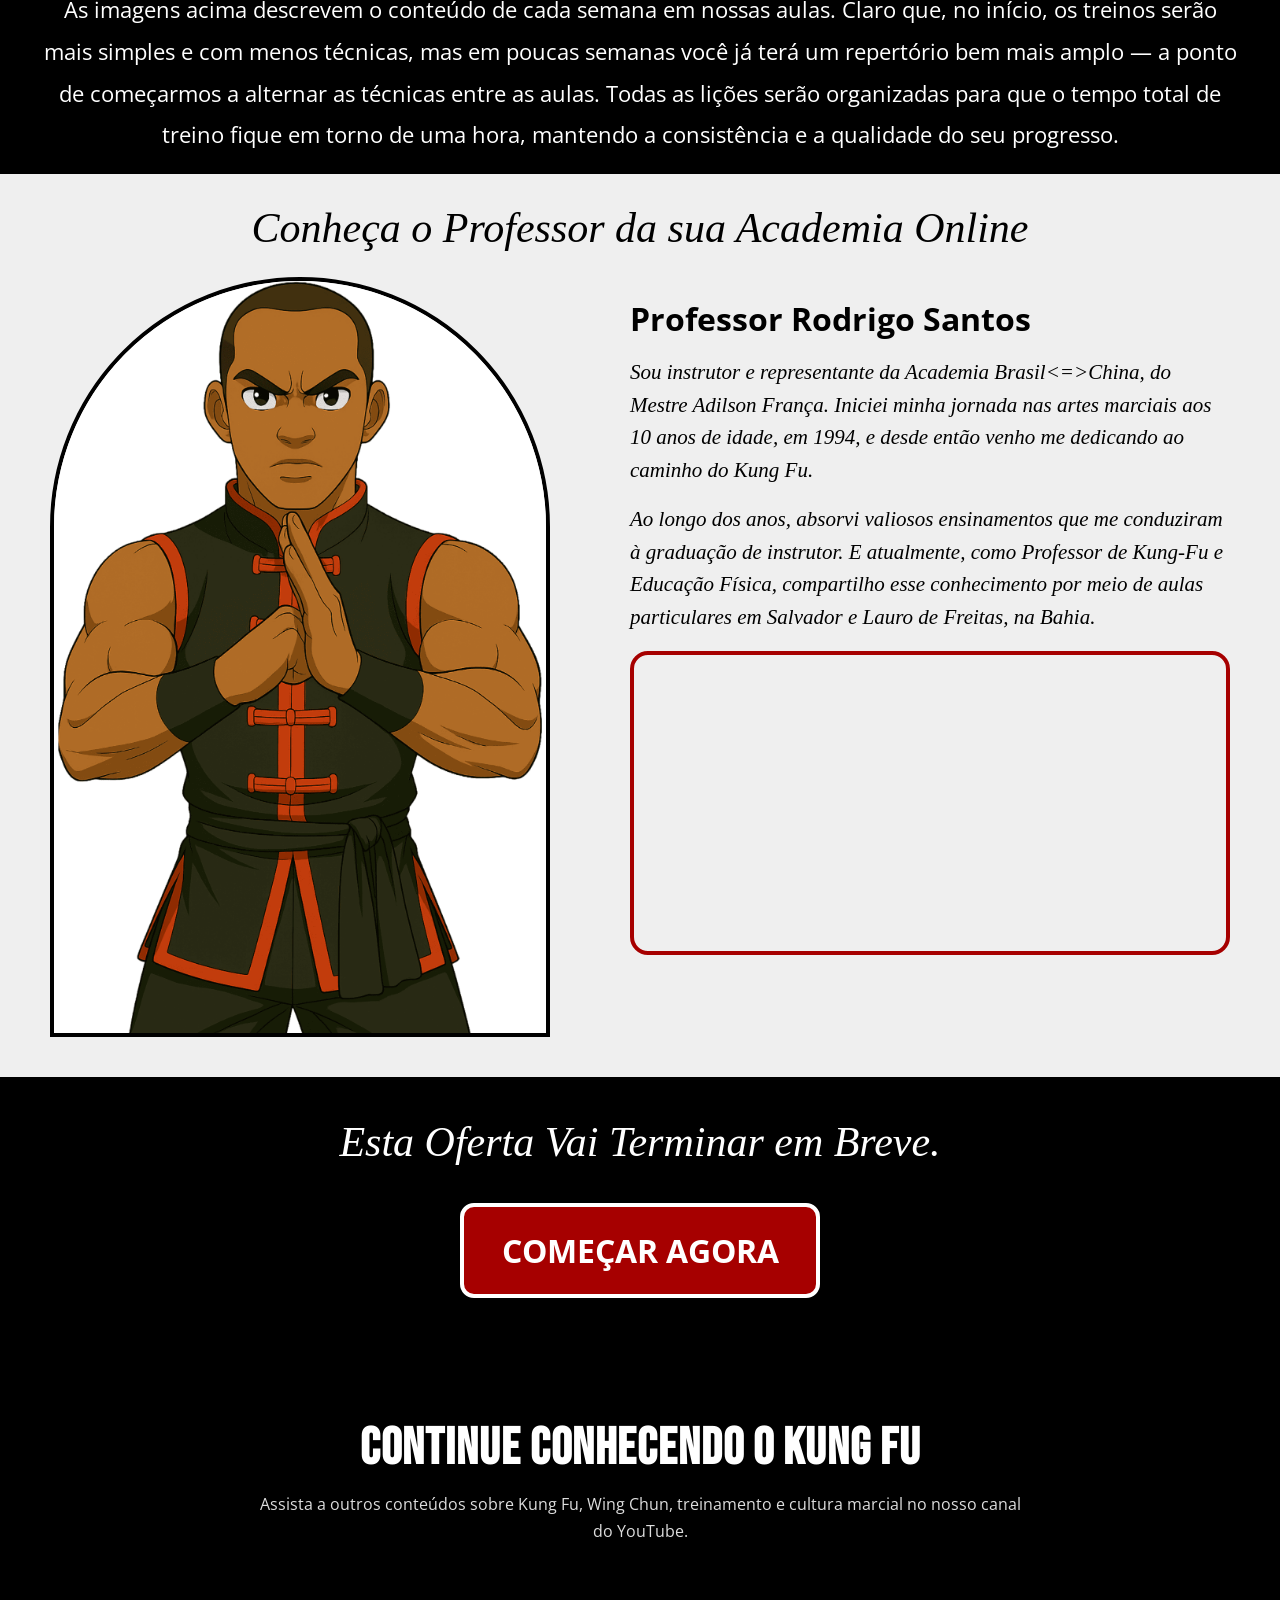
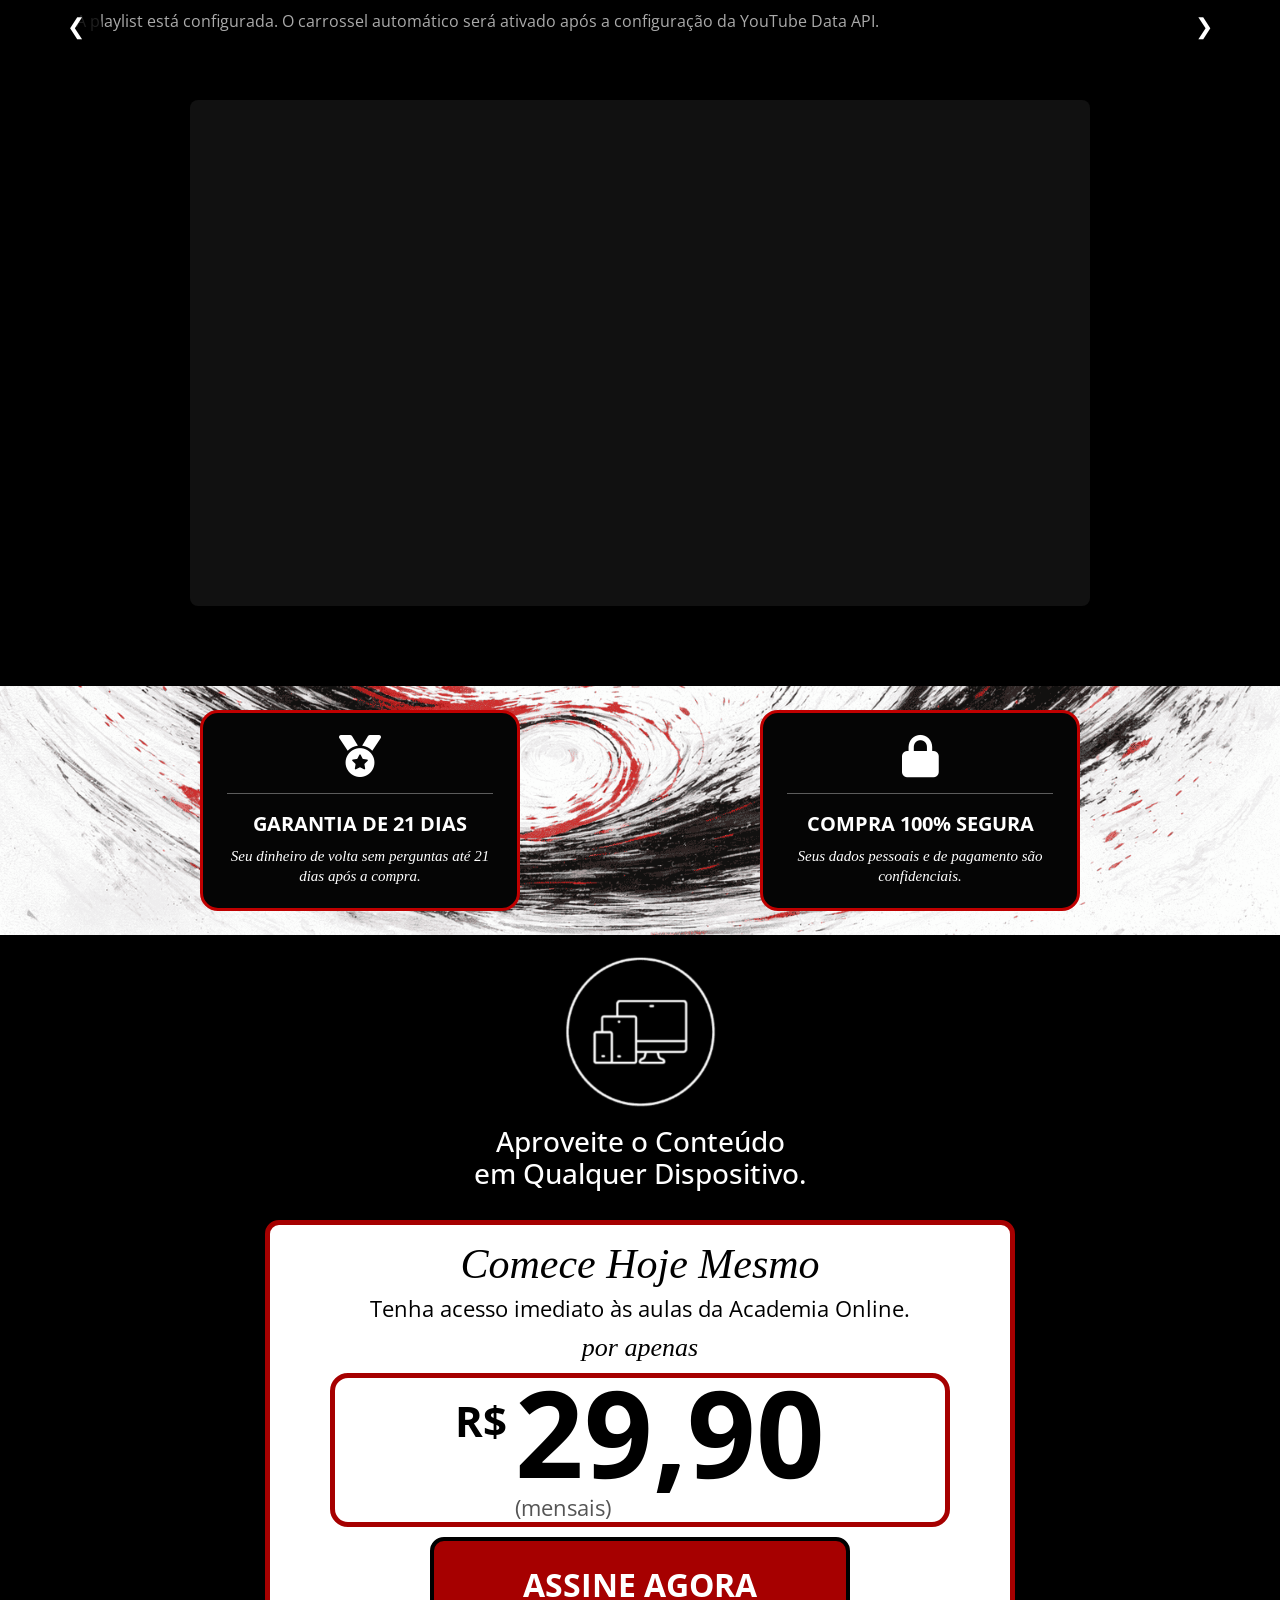
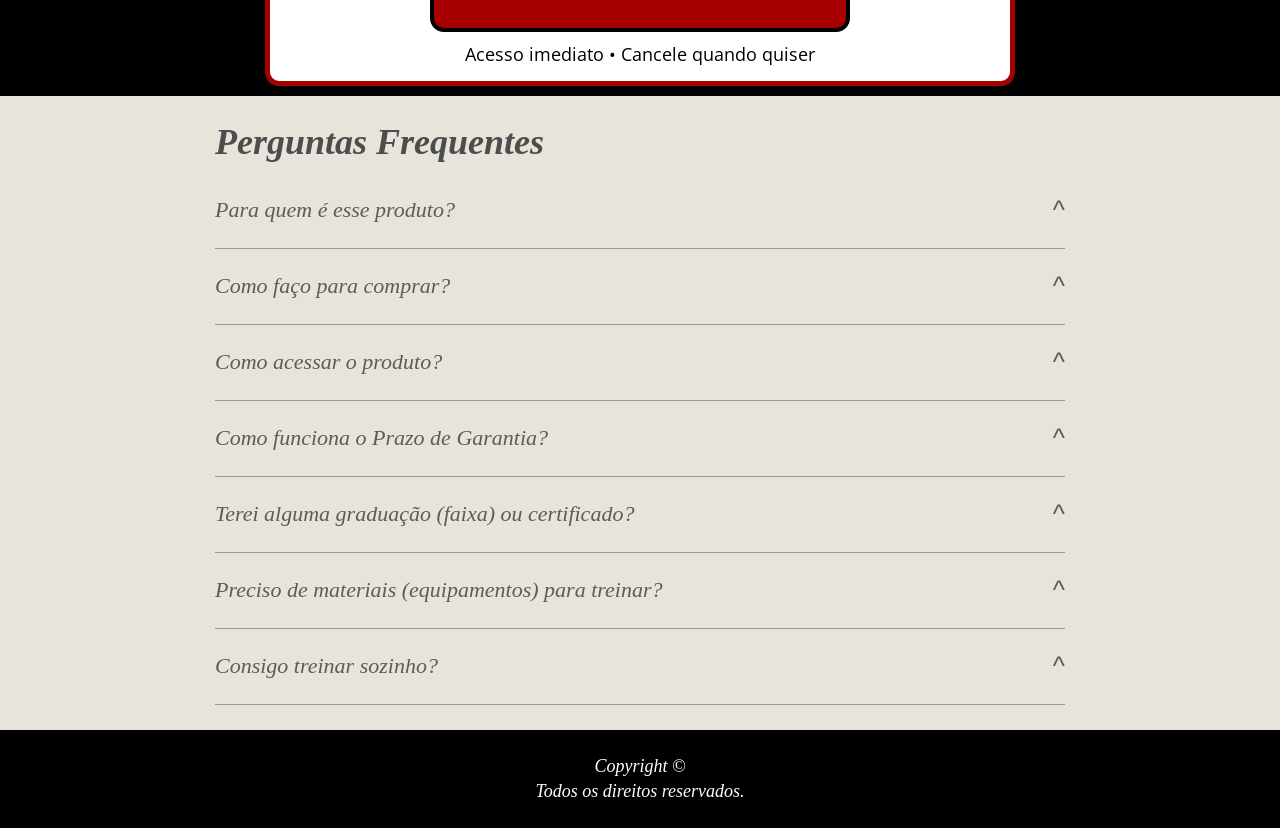
==== commit d111457a: "Add files via upload" ====
--- a/index.html
+++ b/index.html
@@ -1,701 +1,1112 @@
-<!DOCTYPE html>
-<html lang="pt-BR">
-
-<head>
-
-    <meta charset="UTF-8">
-
-    <meta name="viewport" content="width=device-width, initial-scale=1.0">
-
-    <link rel="icon" type="image/png" href="img/favicon.png">
-
-    <title>Kung Fu - Rodrigo Santos</title>
-
-    <link rel="stylesheet" href="https://cdnjs.cloudflare.com/ajax/libs/font-awesome/6.5.1/css/all.min.css">
-
-    <link rel="preconnect" href="https://fonts.googleapis.com">
-
-    <link rel="preconnect" href="https://fonts.gstatic.com" crossorigin>
-
-    <link href="https://fonts.googleapis.com/css2?family=Bebas+Neue&family=Open+Sans:wght@400;700&display=swap"
-        rel="stylesheet">
-
-    <link rel="stylesheet" href="style.css">
-
-</head>
-
-<body>
-
-    <!-- TOPO -->
-    <header class="topo">
-
-        <div class="overlay"></div>
-
-        <div class="logo-area">
-            <img src="img/logo.png" alt="Logo">
-        </div>
-
-    </header>
-
-    <!-- FAIXA 2 -->
-
-    <section class="faixa2">
-
-        <!-- LADO ESQUERDO -->
-
-        <div class="faixa2-esquerda">
-
-            <div class="imagem-arco">
-
-                <img src="img/faixa2-personagem.png" alt="Kung Fu">
-
-            </div>
-
-        </div>
-
-
-        <!-- LADO DIREITO -->
-
-        <div class="faixa2-direita">
-
-            <h1>
-                Entre Para Nossa <br>
-                Academia ON-LINE.
-            </h1>
-
-            <div class="linha"></div>
-
-            <h2>
-                Desenvolva suas <br>
-                Habilidades no <br>
-                Kung Fu.
-            </h2>
-
-            <div class="linha"></div>
-
-            <p>
-                Aprenda Kung Fu, em qualquer lugar e a qualquer hora.
-            </p>
-
-            <a href="#faixa12" class="botao-comprar scroll-suave">
-                QUERO TREINAR
-
-            </a>
-
-        </div>
-
-        <p class="aviso-seriedade">
-            Estas Aulas NÃO são Para quem Procura Graduação Rápida, Certificados Fáceis ou Promessas Irreais.
-        </p>
-
-    </section>
-
-    <!-- FAIXA 3 -->
-
-    <section class="faixa3">
-
-        <div class="video-container">
-
-            <iframe src="https://www.youtube.com/embed/y6NpZ7RA6Vk" title="Vídeo Kung Fu" frameborder="0"
-                allowfullscreen>
-            </iframe>
-
-        </div>
-
-    </section>
-
-    <!-- FAIXA 4 -->
-
-    <section class="faixa4">
-
-        <h2>
-            Sobre as Aulas
-        </h2>
-
-    </section>
-
-    <!-- FAIXA 5 -->
-
-    <section class="faixa5">
-
-        <div class="carrossel">
-
-            <input type="radio" name="slide" id="slide1" checked>
-            <input type="radio" name="slide" id="slide2">
-            <input type="radio" name="slide" id="slide3">
-            <input type="radio" name="slide" id="slide4">
-            <input type="radio" name="slide" id="slide5">
-            <input type="radio" name="slide" id="slide6">
-            <input type="radio" name="slide" id="slide7">
-            <input type="radio" name="slide" id="slide8">
-
-
-            <!-- SLIDES -->
-
-            <div class="slides">
-
-                <div class="slide s1">
-                    <img src="img/slide1.png">
-                </div>
-
-                <div class="slide">
-                    <img src="img/slide2.png">
-                </div>
-
-                <div class="slide">
-                    <img src="img/slide3.png">
-                </div>
-
-                <div class="slide">
-                    <img src="img/slide4.png">
-                </div>
-
-                <div class="slide">
-                    <img src="img/slide5.png">
-                </div>
-
-                <div class="slide">
-                    <img src="img/slide6.png">
-                </div>
-
-                <div class="slide">
-                    <img src="img/slide7.png">
-                </div>
-
-                <div class="slide">
-                    <img src="img/slide8.png">
-                </div>
-
-            </div>
-
-
-            <div class="navegacao">
-
-                <label for="slide1" class="bar"></label>
-                <label for="slide2" class="bar"></label>
-                <label for="slide3" class="bar"></label>
-                <label for="slide4" class="bar"></label>
-                <label for="slide5" class="bar"></label>
-                <label for="slide6" class="bar"></label>
-                <label for="slide7" class="bar"></label>
-                <label for="slide8" class="bar"></label>
-
-            </div>
-
-        </div>
-
-    </section>
-
-    <script src="script.js"></script>
-
-    <!-- FAIXA 6 -->
-
-    <section class="faixa6">
-
-        <div class="texto-faixa6">
-
-            <p>
-                As imagens acima descrevem o conteúdo de cada semana em nossas aulas. Claro que, no início, os treinos
-                serão mais simples e com menos técnicas, mas em poucas semanas você já terá um repertório bem mais amplo
-                — a ponto de começarmos a alternar as técnicas entre as aulas. Todas as lições serão organizadas para
-                que o tempo total de treino fique em torno de uma hora, mantendo a consistência e a qualidade do seu
-                progresso.
-            </p>
-
-        </div>
-
-    </section>
-
-    <!-- FAIXA 7 -->
-
-    <section class="faixa7">
-
-        <!-- TÍTULO -->
-
-        <h2 class="titulo-faixa7">
-            Conheça o Professor da sua Academia Online
-        </h2>
-
-
-
-        <!-- CONTEÚDO -->
-
-        <div class="conteudo-faixa7">
-
-
-
-            <!-- ESQUERDA -->
-
-            <div class="imagem-professor">
-
-                <img src="img/professor.png" alt="Professor Rodrigo Santos">
-
-            </div>
-
-
-
-
-
-            <!-- DIREITA -->
-
-            <div class="texto-professor">
-
-                <h3>
-                    Professor Rodrigo Santos
-                </h3>
-
-
-
-                <p>
-                    Sou instrutor e representante da Academia Brasil&lt;=&gt;China,
-                    do Mestre Adilson França. Iniciei minha jornada nas artes
-                    marciais aos 10 anos de idade, em 1994, e desde então venho
-                    me dedicando ao caminho do Kung Fu.
-                </p>
-
-                <p>
-                    Ao longo dos anos, absorvi valiosos ensinamentos que me
-                    conduziram à graduação de instrutor. E atualmente, como
-                    Professor de Kung-Fu e Educação Física, compartilho esse
-                    conhecimento por meio de aulas particulares em Salvador e
-                    Lauro de Freitas, na Bahia.
-                </p>
-
-
-
-                <!-- VÍDEO -->
-
-                <div class="video-professor">
-
-                    <video autoplay muted loop playsinline>
-
-                        <source src="videos/professor.mp4" type="video/mp4">
-
-                    </video>
-
-                </div>
-
-            </div>
-
-        </div>
-
-    </section>
-
-    <!-- FAIXA 8 -->
-
-    <section class="faixa8">
-
-        <h2 class="titulo-faixa8">
-            Esta Oferta Vai Terminar em Breve.
-        </h2>
-
-        <a href="#faixa12" class="botao-comprar faixa8-botao">
-            COMEÇAR AGORA
-        </a>
-
-    </section>
-
-    <!-- FAIXA 9 -->
-
-    <section class="faixa9">
-
-        <div class="cards-garantia">
-
-            <!-- CARD 1 -->
-
-            <div class="card-garantia">
-
-                <i class="fa-solid fa-medal"></i>
-
-                <div class="linha-card"></div>
-
-                <h3>GARANTIA DE 21 DIAS</h3>
-
-                <p>
-                    Seu dinheiro de volta sem perguntas até 21 dias após a compra.
-                </p>
-
-            </div>
-
-
-
-            <!-- CARD 2 -->
-
-            <div class="card-garantia">
-
-                <i class="fa-solid fa-lock"></i>
-
-                <div class="linha-card"></div>
-
-                <h3>COMPRA 100% SEGURA</h3>
-
-                <p>
-                    Seus dados pessoais e de pagamento são confidenciais.
-                </p>
-
-            </div>
-
-        </div>
-
-    </section>
-
-    <section class="faixa-dispositivos">
-
-        <div class="icone-dispositivos">
-
-            <img src="img/dispositivos.png" alt="Dispositivos">
-
-        </div>
-
-        <p class="texto-dispositivos">
-            Aproveite o Conteúdo<br>
-            em Qualquer Dispositivo.
-        </p>
-
-    </section>
-
-    <!-- ===================================== -->
-    <!-- FAIXA 12 -->
-    <!-- ===================================== -->
-
-    <section id="faixa12" class="faixa12">
-
-        <div class="container-faixa12">
-
-            <div class="card-preco-faixa12">
-                <h2 class="titulo-faixa12">
-                    Comece Hoje Mesmo
-                </h2>
-
-                <p class="subtitulo-faixa12">
-                    Tenha acesso imediato às aulas da Academia Online.
-                </p>
-
-                <p class="texto-por-apenas">
-                    por apenas
-                </p>
-
-
-
-                <!-- ===================================== -->
-                <!-- ALTERE O PREÇO DO PRODUTO AQUI -->
-                <!-- ===================================== -->
-
-                <div class="preco-faixa12">
-
-                    <span class="cifrao">R$</span>
-
-                    <div class="bloco-valor">
-
-                        <span class="valor">29,90</span>
-
-                        <span class="mensais">(mensais)</span>
-
-                    </div>
-
-                </div>
-
-
-
-                <!-- ===================================== -->
-                <!-- COLE AQUI O SEU LINK DE AFILIADO -->
-                <!-- ===================================== -->
-
-                <a href="https://pay.hotmart.com/B89724368S" class="botao-comprar botao-faixa12">
-                    ASSINE AGORA
-                </a>
-
-                <p class="texto-seguro">
-                    Acesso imediato • Cancele quando quiser
-                </p>
-
-            </div>
-
-        </div>
-
-    </section>
-
-    <!-- ===================================== -->
-    <!-- FAIXA 13 - FAQ -->
-    <!-- ===================================== -->
-
-    <section class="faixa13">
-
-        <div class="container-faixa13">
-
-            <h2 class="titulo-faq">
-                Perguntas Frequentes
-            </h2>
-
-
-
-            <!-- ITEM -->
-
-            <div class="faq-item">
-
-                <button class="faq-pergunta">
-
-                    <span>
-                        Para quem é esse produto?
-                    </span>
-
-                    <span class="faq-icone">
-                        ^
-                    </span>
-
-                </button>
-
-                <div class="faq-resposta">
-
-                    <p>
-                        Estas aulas são ideais para todos que desejam aprender uma arte marcial, iniciantes que desejam
-                        dar os primeiros passos na prática do Kung Fu, bem como para praticantes mais experientes que
-                        desejam aprimorar suas habilidades conhecendo novas técnicas.
-                    </p>
-
-                </div>
-
-            </div>
-
-
-
-            <!-- ITEM -->
-
-            <div class="faq-item">
-
-                <button class="faq-pergunta">
-
-                    <span>
-                        Como faço para comprar?
-                    </span>
-
-                    <span class="faq-icone">
-                        ^
-                    </span>
-
-                </button>
-
-                <div class="faq-resposta">
-
-                    <p>
-                        Para assinar as aulas online, clique no botão “Comprar agora”. E escolher a melhor forma de
-                        pagamento.
-                    </p>
-
-                </div>
-
-            </div>
-
-
-
-            <!-- ITEM -->
-
-            <div class="faq-item">
-
-                <button class="faq-pergunta">
-
-                    <span>
-                        Como acessar o produto?
-                    </span>
-
-                    <span class="faq-icone">
-                        ^
-                    </span>
-
-                </button>
-
-                <div class="faq-resposta">
-
-                    <p>
-                        Você receberá o acesso por email. O conteúdo será acessado através de um computador, celular,
-                        tablet ou outro dispositivo digital. Você também pode acessar o produto comprado nesta página:
-                        <br>
-                        01 - Faça login na Hotmart clicando em 'Entrar' <br>
-                        02 - Acesse o menu lateral, clique em 'Minha conta' <br>
-                        03 - Clique em 'Minhas compras' e lá estarão todos os produtos que você já comprou na Hotmart!
-                    </p>
-
-                </div>
-
-            </div>
-
-
-            <!-- ITEM -->
-
-            <div class="faq-item">
-
-                <button class="faq-pergunta">
-
-                    <span>
-                        Como funciona o Prazo de Garantia?
-                    </span>
-
-                    <span class="faq-icone">
-                        ^
-                    </span>
-
-                </button>
-
-                <div class="faq-resposta">
-
-                    <p>
-                        O Prazo de Garantia é o período que você tem para pedir o reembolso integral do valor pago pela
-                        sua
-                        compra, caso o produto não seja satisfatório. Basta solicitar o reembolso na Hotmart dentro do
-                        prazo.
-                    </p>
-
-                </div>
-
-            </div>
-
-
-
-            <!-- ITEM -->
-
-            <div class="faq-item">
-
-                <button class="faq-pergunta">
-
-                    <span>
-                        Terei alguma graduação (faixa) ou certificado?
-                    </span>
-
-                    <span class="faq-icone">
-                        ^
-                    </span>
-
-                </button>
-
-                <div class="faq-resposta">
-
-                    <p>
-                        Não, o treino completo de uma arte marcial não pode ser totalmente aprendido online. Apesar de
-                        alguns professores afirmarem o contrário, eu não concordo com essa abordagem. Aqui, você
-                        encontrará
-                        apenas técnicas que realmente podem ser praticadas e desenvolvidas à distância — com seriedade,
-                        responsabilidade e sem enganação.
-                    </p>
-
-                </div>
-
-            </div>
-
-
-
-            <!-- ITEM -->
-
-            <div class="faq-item">
-
-                <button class="faq-pergunta">
-
-                    <span>
-                        Preciso de materiais (equipamentos) para treinar?
-                    </span>
-
-                    <span class="faq-icone">
-                        ^
-                    </span>
-
-                </button>
-
-                <div class="faq-resposta">
-
-                    <p>
-                        Não é obrigatório, mas caso você possua luvas (de Kung Fu, Karatê, MMA, etc.), caneleiras,
-                        aparadores de chute e soco (como Thai Pad ou luva de foco), seu treino poderá ser ainda mais
-                        aproveitado com o uso desses equipamentos.
-                    </p>
-
-                </div>
-
-            </div>
-
-
-
-            <!-- ITEM -->
-
-            <div class="faq-item">
-
-                <button class="faq-pergunta">
-
-                    <span>
-                        Consigo treinar sozinho?
-                    </span>
-
-                    <span class="faq-icone">
-                        ^
-                    </span>
-
-                </button>
-
-                <div class="faq-resposta">
-
-                    <p>
-                        Sim, as aulas foram desenvolvidas com uma didática voltada para quem treina sozinho. No entanto,
-                        você terá resultados ainda melhores ao praticar com um parceiro, especialmente nas aplicações
-                        das
-                        técnicas. Ao treinar em dupla, lembre-se sempre de ter cuidado para não machucar seu parceiro de
-                        treino.
-                    </p>
-
-                </div>
-
-            </div>
-    </section>
-
-    <script>
-
-        const faqItems = document.querySelectorAll(".faq-item");
-
-        faqItems.forEach(item => {
-
-            const pergunta = item.querySelector(".faq-pergunta");
-
-            pergunta.addEventListener("click", () => {
-
-                item.classList.toggle("active");
-
-            });
-
-        });
-
-    </script>
-
-    <!-- ===================================== -->
-    <!-- FAIXA 14 - COPYRIGHT -->
-    <!-- ===================================== -->
-
-    <section class="faixa14">
-
-        <div class="container-faixa14">
-
-            <p class="texto-copy">
-                Copyright ©
-            </p>
-
-            <p class="texto-copy">
-                Todos os direitos reservados.
-            </p>
-
-        </div>
-
-    </section>
-
-    <!-- ===================================== -->
-    <!-- WHATSAPP FLUTUANTE -->
-    <!-- ===================================== -->
-
-    <a href="https://wa.me/5571993046586" class="whatsapp-flutuante" target="_blank">
-
-        <svg xmlns="http://www.w3.org/2000/svg" viewBox="0 0 32 32" class="icone-whatsapp">
-
-            <path fill="white"
-                d="M16 .396C7.164.396 0 7.56 0 16.396c0 2.837.743 5.607 2.156 8.042L0 32l7.79-2.044a15.93 15.93 0 0 0 8.21 2.262h.006c8.836 0 16-7.164 16-16S24.842.396 16.006.396H16zm0 29.09h-.005a13.29 13.29 0 0 1-6.772-1.86l-.485-.288-4.623 1.212 1.234-4.507-.315-.463a13.257 13.257 0 0 1-2.037-7.084c0-7.327 5.96-13.287 13.292-13.287 3.55.002 6.885 1.385 9.39 3.892a13.187 13.187 0 0 1 3.89 9.394c-.003 7.327-5.963 13.287-13.29 13.287zm7.29-9.966c-.4-.2-2.37-1.17-2.738-1.304-.367-.134-.635-.2-.903.2-.267.4-1.036 1.304-1.27 1.572-.234.267-.467.3-.867.1-.4-.2-1.688-.622-3.214-1.985-1.187-1.058-1.99-2.365-2.223-2.765-.234-.4-.025-.616.175-.815.18-.18.4-.467.6-.7.2-.234.267-.4.4-.667.134-.267.067-.5-.033-.7-.1-.2-.903-2.177-1.237-2.978-.325-.78-.655-.674-.903-.687l-.77-.013c-.267 0-.7.1-1.07.5-.367.4-1.403 1.37-1.403 3.337 0 1.968 1.437 3.87 1.637 4.137.2.267 2.827 4.32 6.85 6.056.957.413 1.703.66 2.285.845.96.305 1.835.262 2.526.159.77-.115 2.37-.968 2.705-1.903.334-.935.334-1.737.234-1.903-.1-.167-.367-.267-.767-.467z" />
-
-        </svg>
-
-    </a>
-</body>
-
+<!DOCTYPE html>
+<html lang="pt-BR">
+
+<head>
+    <meta name="google-site-verification" content="uOVF63zwz5ad0KCdJ6n0EPPX1Yr332K557sH8r2EaQI" />
+
+    <meta charset="UTF-8">
+
+    <meta name="viewport" content="width=device-width, initial-scale=1.0">
+
+    <link rel="icon" type="image/png" href="img/favicon.png">
+
+    <title>Kung Fu - Rodrigo Santos</title>
+
+    <link rel="stylesheet" href="https://cdnjs.cloudflare.com/ajax/libs/font-awesome/6.5.1/css/all.min.css">
+
+    <link rel="preconnect" href="https://fonts.googleapis.com">
+
+    <link rel="preconnect" href="https://fonts.gstatic.com" crossorigin>
+
+    <link href="https://fonts.googleapis.com/css2?family=Bebas+Neue&family=Open+Sans:wght@400;700&display=swap"
+        rel="stylesheet">
+
+    <link rel="stylesheet" href="style.css">
+
+
+<style>
+/* =========================================================
+   CARROSSEL DE VÍDEOS DO YOUTUBE
+   ========================================================= */
+.faixa-youtube {
+    background: #000;
+    color: #fff;
+    padding: 80px 5%;
+    text-align: center;
+    overflow: hidden;
+}
+
+.youtube-conteudo {
+    max-width: 1200px;
+    margin: 0 auto;
+}
+
+.titulo-youtube {
+    margin: 0 0 12px;
+    font-family: 'Bebas Neue', sans-serif;
+    font-size: clamp(2rem, 4vw, 3.2rem);
+    letter-spacing: 1px;
+    text-transform: uppercase;
+}
+
+.subtitulo-youtube {
+    max-width: 780px;
+    margin: 0 auto 35px;
+    font-family: 'Open Sans', sans-serif;
+    font-size: 1rem;
+    line-height: 1.7;
+    color: #ddd;
+}
+
+.youtube-carrossel-wrap {
+    position: relative;
+    width: 100%;
+}
+
+.youtube-carrossel {
+    display: flex;
+    gap: 20px;
+    overflow-x: auto;
+    scroll-behavior: smooth;
+    scroll-snap-type: x mandatory;
+    padding: 5px 2px 18px;
+    scrollbar-width: none;
+}
+
+.youtube-carrossel::-webkit-scrollbar {
+    display: none;
+}
+
+.youtube-card {
+    flex: 0 0 calc((100% - 60px) / 4);
+    scroll-snap-align: start;
+    text-decoration: none;
+    color: #fff;
+    text-align: left;
+    display: block;
+}
+
+.youtube-thumb {
+    position: relative;
+    width: 100%;
+    aspect-ratio: 16 / 9;
+    overflow: hidden;
+    background: #151515;
+    border-radius: 8px;
+}
+
+.youtube-thumb img {
+    width: 100%;
+    height: 100%;
+    object-fit: cover;
+    display: block;
+    transition: transform .35s ease;
+}
+
+.youtube-play {
+    position: absolute;
+    left: 50%;
+    top: 50%;
+    transform: translate(-50%, -50%);
+    width: 52px;
+    height: 52px;
+    border-radius: 50%;
+    background: rgba(137, 6, 2, .94);
+    display: flex;
+    align-items: center;
+    justify-content: center;
+    font-size: 20px;
+    padding-left: 3px;
+    opacity: .95;
+    transition: transform .25s ease, background .25s ease;
+}
+
+.youtube-card:hover .youtube-thumb img {
+    transform: scale(1.04);
+}
+
+.youtube-card:hover .youtube-play {
+    transform: translate(-50%, -50%) scale(1.08);
+    background: #890602;
+}
+
+.youtube-titulo {
+    margin: 12px 2px 0;
+    font-family: 'Open Sans', sans-serif;
+    font-size: .95rem;
+    line-height: 1.4;
+    font-weight: 700;
+}
+
+.youtube-seta {
+    position: absolute;
+    z-index: 2;
+    top: calc(50% - 26px);
+    width: 52px;
+    height: 52px;
+    border: 0;
+    border-radius: 50%;
+    background: rgba(0, 0, 0, .82);
+    color: #fff;
+    cursor: pointer;
+    display: flex;
+    align-items: center;
+    justify-content: center;
+    font-size: 22px;
+    transition: background .2s ease, transform .2s ease;
+}
+
+.youtube-seta:hover {
+    background: #890602;
+    transform: scale(1.05);
+}
+
+.youtube-seta-esquerda {
+    left: -14px;
+}
+
+.youtube-seta-direita {
+    right: -14px;
+}
+
+.youtube-status {
+    color: #aaa;
+    font-family: 'Open Sans', sans-serif;
+    padding: 25px 10px;
+}
+
+.youtube-fallback {
+    max-width: 900px;
+    margin: 25px auto 0;
+    border-radius: 8px;
+    overflow: hidden;
+    background: #111;
+}
+
+.youtube-fallback iframe {
+    width: 100%;
+    aspect-ratio: 16 / 9;
+    display: block;
+    border: 0;
+}
+
+@media (max-width: 900px) {
+    .youtube-card {
+        flex-basis: calc((100% - 20px) / 2);
+    }
+
+    .youtube-seta-esquerda {
+        left: 4px;
+    }
+
+    .youtube-seta-direita {
+        right: 4px;
+    }
+}
+
+@media (max-width: 600px) {
+    .faixa-youtube {
+        padding: 60px 5%;
+    }
+
+    .youtube-card {
+        flex-basis: 88%;
+    }
+
+    .youtube-seta {
+        display: none;
+    }
+
+    .youtube-titulo {
+        font-size: .9rem;
+    }
+}
+</style>
+
+</head>
+
+<body>
+
+    <!-- TOPO -->
+    <header class="topo">
+
+        <div class="overlay"></div>
+
+        <div class="logo-area">
+            <img src="img/logo.png" alt="Logo">
+        </div>
+
+    </header>
+
+    <!-- FAIXA 2 -->
+
+    <section class="faixa2">
+
+        <!-- LADO ESQUERDO -->
+
+        <div class="faixa2-esquerda">
+
+            <div class="imagem-arco">
+
+                <img src="img/faixa2-personagem.png" alt="Kung Fu">
+
+            </div>
+
+        </div>
+
+
+        <!-- LADO DIREITO -->
+
+        <div class="faixa2-direita">
+
+            <h1>
+                Entre Para Nossa <br>
+                Academia ON-LINE.
+            </h1>
+
+            <div class="linha"></div>
+
+            <h2>
+                Desenvolva suas <br>
+                Habilidades no <br>
+                Kung Fu.
+            </h2>
+
+            <div class="linha"></div>
+
+            <p>
+                Aprenda Kung Fu, em qualquer lugar e a qualquer hora.
+            </p>
+
+            <a href="#faixa12" class="botao-comprar scroll-suave">
+                QUERO TREINAR
+
+            </a>
+
+        </div>
+
+        <p class="aviso-seriedade">
+            Estas Aulas NÃO são Para quem Procura Graduação Rápida, Certificados Fáceis ou Promessas Irreais.
+        </p>
+
+    </section>
+
+    <!-- FAIXA 3 -->
+
+    <section class="faixa3">
+
+        <div class="video-container">
+
+            <iframe src="https://www.youtube.com/embed/y6NpZ7RA6Vk" title="Vídeo Kung Fu" frameborder="0"
+                allowfullscreen>
+            </iframe>
+
+        </div>
+
+    </section>
+
+    <!-- FAIXA 4 -->
+
+    <section class="faixa4">
+
+        <h2>
+            Sobre as Aulas
+        </h2>
+
+    </section>
+
+    <!-- FAIXA 5 -->
+
+    <section class="faixa5">
+
+        <div class="carrossel">
+
+            <input type="radio" name="slide" id="slide1" checked>
+            <input type="radio" name="slide" id="slide2">
+            <input type="radio" name="slide" id="slide3">
+            <input type="radio" name="slide" id="slide4">
+            <input type="radio" name="slide" id="slide5">
+            <input type="radio" name="slide" id="slide6">
+            <input type="radio" name="slide" id="slide7">
+            <input type="radio" name="slide" id="slide8">
+
+
+            <!-- SLIDES -->
+
+            <div class="slides">
+
+                <div class="slide s1">
+                    <img src="img/slide1.png">
+                </div>
+
+                <div class="slide">
+                    <img src="img/slide2.png">
+                </div>
+
+                <div class="slide">
+                    <img src="img/slide3.png">
+                </div>
+
+                <div class="slide">
+                    <img src="img/slide4.png">
+                </div>
+
+                <div class="slide">
+                    <img src="img/slide5.png">
+                </div>
+
+                <div class="slide">
+                    <img src="img/slide6.png">
+                </div>
+
+                <div class="slide">
+                    <img src="img/slide7.png">
+                </div>
+
+                <div class="slide">
+                    <img src="img/slide8.png">
+                </div>
+
+            </div>
+
+
+            <div class="navegacao">
+
+                <label for="slide1" class="bar"></label>
+                <label for="slide2" class="bar"></label>
+                <label for="slide3" class="bar"></label>
+                <label for="slide4" class="bar"></label>
+                <label for="slide5" class="bar"></label>
+                <label for="slide6" class="bar"></label>
+                <label for="slide7" class="bar"></label>
+                <label for="slide8" class="bar"></label>
+
+            </div>
+
+        </div>
+
+    </section>
+
+    <script src="script.js"></script>
+
+    <!-- FAIXA 6 -->
+
+    <section class="faixa6">
+
+        <div class="texto-faixa6">
+
+            <p>
+                As imagens acima descrevem o conteúdo de cada semana em nossas aulas. Claro que, no início, os treinos
+                serão mais simples e com menos técnicas, mas em poucas semanas você já terá um repertório bem mais amplo
+                — a ponto de começarmos a alternar as técnicas entre as aulas. Todas as lições serão organizadas para
+                que o tempo total de treino fique em torno de uma hora, mantendo a consistência e a qualidade do seu
+                progresso.
+            </p>
+
+        </div>
+
+    </section>
+
+    <!-- FAIXA 7 -->
+
+    <section class="faixa7">
+
+        <!-- TÍTULO -->
+
+        <h2 class="titulo-faixa7">
+            Conheça o Professor da sua Academia Online
+        </h2>
+
+
+
+        <!-- CONTEÚDO -->
+
+        <div class="conteudo-faixa7">
+
+
+
+            <!-- ESQUERDA -->
+
+            <div class="imagem-professor">
+
+                <img src="img/professor.png" alt="Professor Rodrigo Santos">
+
+            </div>
+
+
+
+
+
+            <!-- DIREITA -->
+
+            <div class="texto-professor">
+
+                <h3>
+                    Professor Rodrigo Santos
+                </h3>
+
+
+
+                <p>
+                    Sou instrutor e representante da Academia Brasil&lt;=&gt;China,
+                    do Mestre Adilson França. Iniciei minha jornada nas artes
+                    marciais aos 10 anos de idade, em 1994, e desde então venho
+                    me dedicando ao caminho do Kung Fu.
+                </p>
+
+                <p>
+                    Ao longo dos anos, absorvi valiosos ensinamentos que me
+                    conduziram à graduação de instrutor. E atualmente, como
+                    Professor de Kung-Fu e Educação Física, compartilho esse
+                    conhecimento por meio de aulas particulares em Salvador e
+                    Lauro de Freitas, na Bahia.
+                </p>
+
+
+
+                <!-- VÍDEO -->
+
+                <div class="video-professor">
+
+                    <video autoplay muted loop playsinline>
+
+                        <source src="videos/professor.mp4" type="video/mp4">
+
+                    </video>
+
+                </div>
+
+            </div>
+
+        </div>
+
+    </section>
+
+    <!-- FAIXA 8 -->
+
+    <section class="faixa8">
+
+        <h2 class="titulo-faixa8">
+            Esta Oferta Vai Terminar em Breve.
+        </h2>
+
+        <a href="#faixa12" class="botao-comprar faixa8-botao">
+            COMEÇAR AGORA
+        </a>
+
+    </section>
+
+
+    <!-- ========================================================= -->
+    <!-- FAIXA YOUTUBE - CONTEÚDOS DA PLAYLIST -->
+    <!-- ========================================================= -->
+    <section class="faixa-youtube" id="youtube-conteudos">
+        <div class="youtube-conteudo">
+            <h2 class="titulo-youtube">Continue Conhecendo o Kung Fu</h2>
+
+            <p class="subtitulo-youtube">
+                Assista a outros conteúdos sobre Kung Fu, Wing Chun, treinamento e cultura
+                marcial no nosso canal do YouTube.
+            </p>
+
+            <div class="youtube-carrossel-wrap">
+                <button class="youtube-seta youtube-seta-esquerda" type="button"
+                    aria-label="Vídeos anteriores">&#10094;</button>
+
+                <div class="youtube-carrossel" id="youtubeCarrossel">
+                    <div class="youtube-status" id="youtubeStatus">
+                        Carregando os vídeos...
+                    </div>
+                </div>
+
+                <button class="youtube-seta youtube-seta-direita" type="button"
+                    aria-label="Próximos vídeos">&#10095;</button>
+            </div>
+
+            <!--
+                Fallback: caso a API do YouTube ainda não esteja configurada,
+                o site mostra a playlist diretamente.
+            -->
+            <div class="youtube-fallback" id="youtubeFallback" hidden>
+                <iframe
+                    src="https://www.youtube.com/embed/videoseries?list=PLU3MUXoVRcgA"
+                    title="Vídeos de Kung Fu no YouTube"
+                    allow="accelerometer; autoplay; clipboard-write; encrypted-media; gyroscope; picture-in-picture; web-share"
+                    allowfullscreen>
+                </iframe>
+            </div>
+        </div>
+    </section>
+
+    <!-- FAIXA 9 -->
+
+    <section class="faixa9">
+
+        <div class="cards-garantia">
+
+            <!-- CARD 1 -->
+
+            <div class="card-garantia">
+
+                <i class="fa-solid fa-medal"></i>
+
+                <div class="linha-card"></div>
+
+                <h3>GARANTIA DE 21 DIAS</h3>
+
+                <p>
+                    Seu dinheiro de volta sem perguntas até 21 dias após a compra.
+                </p>
+
+            </div>
+
+
+
+            <!-- CARD 2 -->
+
+            <div class="card-garantia">
+
+                <i class="fa-solid fa-lock"></i>
+
+                <div class="linha-card"></div>
+
+                <h3>COMPRA 100% SEGURA</h3>
+
+                <p>
+                    Seus dados pessoais e de pagamento são confidenciais.
+                </p>
+
+            </div>
+
+        </div>
+
+    </section>
+
+    <section class="faixa-dispositivos">
+
+        <div class="icone-dispositivos">
+
+            <img src="img/dispositivos.png" alt="Dispositivos">
+
+        </div>
+
+        <p class="texto-dispositivos">
+            Aproveite o Conteúdo<br>
+            em Qualquer Dispositivo.
+        </p>
+
+    </section>
+
+    <!-- ===================================== -->
+    <!-- FAIXA 12 -->
+    <!-- ===================================== -->
+
+    <section id="faixa12" class="faixa12">
+
+        <div class="container-faixa12">
+
+            <div class="card-preco-faixa12">
+                <h2 class="titulo-faixa12">
+                    Comece Hoje Mesmo
+                </h2>
+
+                <p class="subtitulo-faixa12">
+                    Tenha acesso imediato às aulas da Academia Online.
+                </p>
+
+                <p class="texto-por-apenas">
+                    por apenas
+                </p>
+
+
+
+                <!-- ===================================== -->
+                <!-- ALTERE O PREÇO DO PRODUTO AQUI -->
+                <!-- ===================================== -->
+
+                <div class="preco-faixa12">
+
+                    <span class="cifrao">R$</span>
+
+                    <div class="bloco-valor">
+
+                        <span class="valor">29,90</span>
+
+                        <span class="mensais">(mensais)</span>
+
+                    </div>
+
+                </div>
+
+
+
+                <!-- ===================================== -->
+                <!-- COLE AQUI O SEU LINK DE AFILIADO -->
+                <!-- ===================================== -->
+
+                <a href="https://pay.hotmart.com/B89724368S" class="botao-comprar botao-faixa12">
+                    ASSINE AGORA
+                </a>
+
+                <p class="texto-seguro">
+                    Acesso imediato • Cancele quando quiser
+                </p>
+
+            </div>
+
+        </div>
+
+    </section>
+
+    <!-- ===================================== -->
+    <!-- FAIXA 13 - FAQ -->
+    <!-- ===================================== -->
+
+    <section class="faixa13">
+
+        <div class="container-faixa13">
+
+            <h2 class="titulo-faq">
+                Perguntas Frequentes
+            </h2>
+
+
+
+            <!-- ITEM -->
+
+            <div class="faq-item">
+
+                <button class="faq-pergunta">
+
+                    <span>
+                        Para quem é esse produto?
+                    </span>
+
+                    <span class="faq-icone">
+                        ^
+                    </span>
+
+                </button>
+
+                <div class="faq-resposta">
+
+                    <p>
+                        Estas aulas são ideais para todos que desejam aprender uma arte marcial, iniciantes que desejam
+                        dar os primeiros passos na prática do Kung Fu, bem como para praticantes mais experientes que
+                        desejam aprimorar suas habilidades conhecendo novas técnicas.
+                    </p>
+
+                </div>
+
+            </div>
+
+
+
+            <!-- ITEM -->
+
+            <div class="faq-item">
+
+                <button class="faq-pergunta">
+
+                    <span>
+                        Como faço para comprar?
+                    </span>
+
+                    <span class="faq-icone">
+                        ^
+                    </span>
+
+                </button>
+
+                <div class="faq-resposta">
+
+                    <p>
+                        Para assinar as aulas online, clique no botão “Comprar agora”. E escolher a melhor forma de
+                        pagamento.
+                    </p>
+
+                </div>
+
+            </div>
+
+
+
+            <!-- ITEM -->
+
+            <div class="faq-item">
+
+                <button class="faq-pergunta">
+
+                    <span>
+                        Como acessar o produto?
+                    </span>
+
+                    <span class="faq-icone">
+                        ^
+                    </span>
+
+                </button>
+
+                <div class="faq-resposta">
+
+                    <p>
+                        Você receberá o acesso por email. O conteúdo será acessado através de um computador, celular,
+                        tablet ou outro dispositivo digital. Você também pode acessar o produto comprado nesta página:
+                        <br>
+                        01 - Faça login na Hotmart clicando em 'Entrar' <br>
+                        02 - Acesse o menu lateral, clique em 'Minha conta' <br>
+                        03 - Clique em 'Minhas compras' e lá estarão todos os produtos que você já comprou na Hotmart!
+                    </p>
+
+                </div>
+
+            </div>
+
+
+            <!-- ITEM -->
+
+            <div class="faq-item">
+
+                <button class="faq-pergunta">
+
+                    <span>
+                        Como funciona o Prazo de Garantia?
+                    </span>
+
+                    <span class="faq-icone">
+                        ^
+                    </span>
+
+                </button>
+
+                <div class="faq-resposta">
+
+                    <p>
+                        O Prazo de Garantia é o período que você tem para pedir o reembolso integral do valor pago pela
+                        sua
+                        compra, caso o produto não seja satisfatório. Basta solicitar o reembolso na Hotmart dentro do
+                        prazo.
+                    </p>
+
+                </div>
+
+            </div>
+
+
+
+            <!-- ITEM -->
+
+            <div class="faq-item">
+
+                <button class="faq-pergunta">
+
+                    <span>
+                        Terei alguma graduação (faixa) ou certificado?
+                    </span>
+
+                    <span class="faq-icone">
+                        ^
+                    </span>
+
+                </button>
+
+                <div class="faq-resposta">
+
+                    <p>
+                        Não, o treino completo de uma arte marcial não pode ser totalmente aprendido online. Apesar de
+                        alguns professores afirmarem o contrário, eu não concordo com essa abordagem. Aqui, você
+                        encontrará
+                        apenas técnicas que realmente podem ser praticadas e desenvolvidas à distância — com seriedade,
+                        responsabilidade e sem enganação.
+                    </p>
+
+                </div>
+
+            </div>
+
+
+
+            <!-- ITEM -->
+
+            <div class="faq-item">
+
+                <button class="faq-pergunta">
+
+                    <span>
+                        Preciso de materiais (equipamentos) para treinar?
+                    </span>
+
+                    <span class="faq-icone">
+                        ^
+                    </span>
+
+                </button>
+
+                <div class="faq-resposta">
+
+                    <p>
+                        Não é obrigatório, mas caso você possua luvas (de Kung Fu, Karatê, MMA, etc.), caneleiras,
+                        aparadores de chute e soco (como Thai Pad ou luva de foco), seu treino poderá ser ainda mais
+                        aproveitado com o uso desses equipamentos.
+                    </p>
+
+                </div>
+
+            </div>
+
+
+
+            <!-- ITEM -->
+
+            <div class="faq-item">
+
+                <button class="faq-pergunta">
+
+                    <span>
+                        Consigo treinar sozinho?
+                    </span>
+
+                    <span class="faq-icone">
+                        ^
+                    </span>
+
+                </button>
+
+                <div class="faq-resposta">
+
+                    <p>
+                        Sim, as aulas foram desenvolvidas com uma didática voltada para quem treina sozinho. No entanto,
+                        você terá resultados ainda melhores ao praticar com um parceiro, especialmente nas aplicações
+                        das
+                        técnicas. Ao treinar em dupla, lembre-se sempre de ter cuidado para não machucar seu parceiro de
+                        treino.
+                    </p>
+
+                </div>
+
+            </div>
+    </section>
+
+    <script>
+
+        const faqItems = document.querySelectorAll(".faq-item");
+
+        faqItems.forEach(item => {
+
+            const pergunta = item.querySelector(".faq-pergunta");
+
+            pergunta.addEventListener("click", () => {
+
+                item.classList.toggle("active");
+
+            });
+
+        });
+
+    </script>
+
+    <!-- ===================================== -->
+    <!-- FAIXA 14 - COPYRIGHT -->
+    <!-- ===================================== -->
+
+    <section class="faixa14">
+
+        <div class="container-faixa14">
+
+            <p class="texto-copy">
+                Copyright ©
+            </p>
+
+            <p class="texto-copy">
+                Todos os direitos reservados.
+            </p>
+
+        </div>
+
+    </section>
+
+    <!-- ===================================== -->
+    <!-- WHATSAPP FLUTUANTE -->
+    <!-- ===================================== -->
+
+    <a href="https://wa.me/5571993046586" class="whatsapp-flutuante" target="_blank">
+
+        <svg xmlns="http://www.w3.org/2000/svg" viewBox="0 0 32 32" class="icone-whatsapp">
+
+            <path fill="white"
+                d="M16 .396C7.164.396 0 7.56 0 16.396c0 2.837.743 5.607 2.156 8.042L0 32l7.79-2.044a15.93 15.93 0 0 0 8.21 2.262h.006c8.836 0 16-7.164 16-16S24.842.396 16.006.396H16zm0 29.09h-.005a13.29 13.29 0 0 1-6.772-1.86l-.485-.288-4.623 1.212 1.234-4.507-.315-.463a13.257 13.257 0 0 1-2.037-7.084c0-7.327 5.96-13.287 13.292-13.287 3.55.002 6.885 1.385 9.39 3.892a13.187 13.187 0 0 1 3.89 9.394c-.003 7.327-5.963 13.287-13.29 13.287zm7.29-9.966c-.4-.2-2.37-1.17-2.738-1.304-.367-.134-.635-.2-.903.2-.267.4-1.036 1.304-1.27 1.572-.234.267-.467.3-.867.1-.4-.2-1.688-.622-3.214-1.985-1.187-1.058-1.99-2.365-2.223-2.765-.234-.4-.025-.616.175-.815.18-.18.4-.467.6-.7.2-.234.267-.4.4-.667.134-.267.067-.5-.033-.7-.1-.2-.903-2.177-1.237-2.978-.325-.78-.655-.674-.903-.687l-.77-.013c-.267 0-.7.1-1.07.5-.367.4-1.403 1.37-1.403 3.337 0 1.968 1.437 3.87 1.637 4.137.2.267 2.827 4.32 6.85 6.056.957.413 1.703.66 2.285.845.96.305 1.835.262 2.526.159.77-.115 2.37-.968 2.705-1.903.334-.935.334-1.737.234-1.903-.1-.167-.367-.267-.767-.467z" />
+
+        </svg>
+
+    </a>
+
+    <script>
+        /*
+         * =========================================================
+         * CARROSSEL AUTOMÁTICO DO YOUTUBE
+         * =========================================================
+         *
+         * Playlist usada:
+         * PLU3MUXoVRcgA
+         *
+         * Para o carrossel buscar automaticamente os vídeos da
+         * playlist, é necessário informar uma chave da YouTube
+         * Data API v3 abaixo.
+         *
+         * Sem a chave, o site usa automaticamente o player da
+         * playlist como alternativa.
+         */
+        const YOUTUBE_PLAYLIST_ID = "PLU3MUXoVRcgA";
+
+        // COLE A SUA CHAVE DA YOUTUBE DATA API V3 ENTRE AS ASPAS.
+        // Exemplo: const YOUTUBE_API_KEY = "AIza...";
+        const YOUTUBE_API_KEY = "";
+
+        const youtubeCarrossel = document.getElementById("youtubeCarrossel");
+        const youtubeStatus = document.getElementById("youtubeStatus");
+        const youtubeFallback = document.getElementById("youtubeFallback");
+
+        const setaEsquerda = document.querySelector(".youtube-seta-esquerda");
+        const setaDireita = document.querySelector(".youtube-seta-direita");
+
+        let youtubeTimer = null;
+
+        function escaparHTML(texto) {
+            const div = document.createElement("div");
+            div.textContent = texto || "";
+            return div.innerHTML;
+        }
+
+        function criarCardYoutube(video) {
+            const id = video.snippet.resourceId.videoId;
+            const titulo = escaparHTML(video.snippet.title);
+            const thumb =
+                video.snippet.thumbnails?.high?.url ||
+                video.snippet.thumbnails?.medium?.url ||
+                video.snippet.thumbnails?.default?.url;
+
+            const card = document.createElement("a");
+            card.className = "youtube-card";
+            card.href = `https://www.youtube.com/watch?v=${encodeURIComponent(id)}`;
+            card.target = "_blank";
+            card.rel = "noopener noreferrer";
+            card.setAttribute("aria-label", `Assistir: ${video.snippet.title}`);
+
+            card.innerHTML = `
+                <div class="youtube-thumb">
+                    <img src="${thumb}" alt="${titulo}" loading="lazy">
+                    <span class="youtube-play" aria-hidden="true">▶</span>
+                </div>
+                <div class="youtube-titulo">${titulo}</div>
+            `;
+
+            return card;
+        }
+
+        function iniciarMovimentoAutomatico() {
+            if (youtubeTimer) clearInterval(youtubeTimer);
+
+            youtubeTimer = setInterval(() => {
+                const maxScroll =
+                    youtubeCarrossel.scrollWidth - youtubeCarrossel.clientWidth;
+
+                if (maxScroll <= 0) return;
+
+                const primeiroCard =
+                    youtubeCarrossel.querySelector(".youtube-card");
+
+                if (!primeiroCard) return;
+
+                const distancia =
+                    primeiroCard.getBoundingClientRect().width + 20;
+
+                if (youtubeCarrossel.scrollLeft >= maxScroll - 5) {
+                    youtubeCarrossel.scrollTo({
+                        left: 0,
+                        behavior: "smooth"
+                    });
+                } else {
+                    youtubeCarrossel.scrollBy({
+                        left: distancia,
+                        behavior: "smooth"
+                    });
+                }
+            }, 4500);
+        }
+
+        async function carregarVideosYoutube() {
+            if (!YOUTUBE_API_KEY) {
+                youtubeStatus.textContent =
+                    "A playlist está configurada. O carrossel automático será ativado após a configuração da YouTube Data API.";
+                youtubeFallback.hidden = false;
+                return;
+            }
+
+            const url =
+                `https://www.googleapis.com/youtube/v3/playlistItems` +
+                `?part=snippet&maxResults=50` +
+                `&playlistId=${encodeURIComponent(YOUTUBE_PLAYLIST_ID)}` +
+                `&key=${encodeURIComponent(YOUTUBE_API_KEY)}`;
+
+            try {
+                const resposta = await fetch(url);
+
+                if (!resposta.ok) {
+                    throw new Error("Não foi possível consultar a playlist.");
+                }
+
+                const dados = await resposta.json();
+
+                youtubeCarrossel.innerHTML = "";
+
+                const videos = (dados.items || []).filter(item =>
+                    item?.snippet?.resourceId?.videoId
+                );
+
+                if (!videos.length) {
+                    throw new Error("A playlist não retornou vídeos.");
+                }
+
+                videos.forEach(video => {
+                    youtubeCarrossel.appendChild(criarCardYoutube(video));
+                });
+
+                iniciarMovimentoAutomatico();
+            } catch (erro) {
+                console.error("YouTube:", erro);
+
+                youtubeCarrossel.innerHTML = "";
+                youtubeStatus.textContent =
+                    "Não foi possível carregar o carrossel agora.";
+                youtubeFallback.hidden = false;
+            }
+        }
+
+        setaEsquerda.addEventListener("click", () => {
+            youtubeCarrossel.scrollBy({
+                left: -(youtubeCarrossel.clientWidth * 0.85),
+                behavior: "smooth"
+            });
+        });
+
+        setaDireita.addEventListener("click", () => {
+            youtubeCarrossel.scrollBy({
+                left: youtubeCarrossel.clientWidth * 0.85,
+                behavior: "smooth"
+            });
+        });
+
+        youtubeCarrossel.addEventListener("mouseenter", () => {
+            if (youtubeTimer) clearInterval(youtubeTimer);
+        });
+
+        youtubeCarrossel.addEventListener("mouseleave", () => {
+            if (YOUTUBE_API_KEY) iniciarMovimentoAutomatico();
+        });
+
+        carregarVideosYoutube();
+    </script>
+
+</body>
+
 </html>
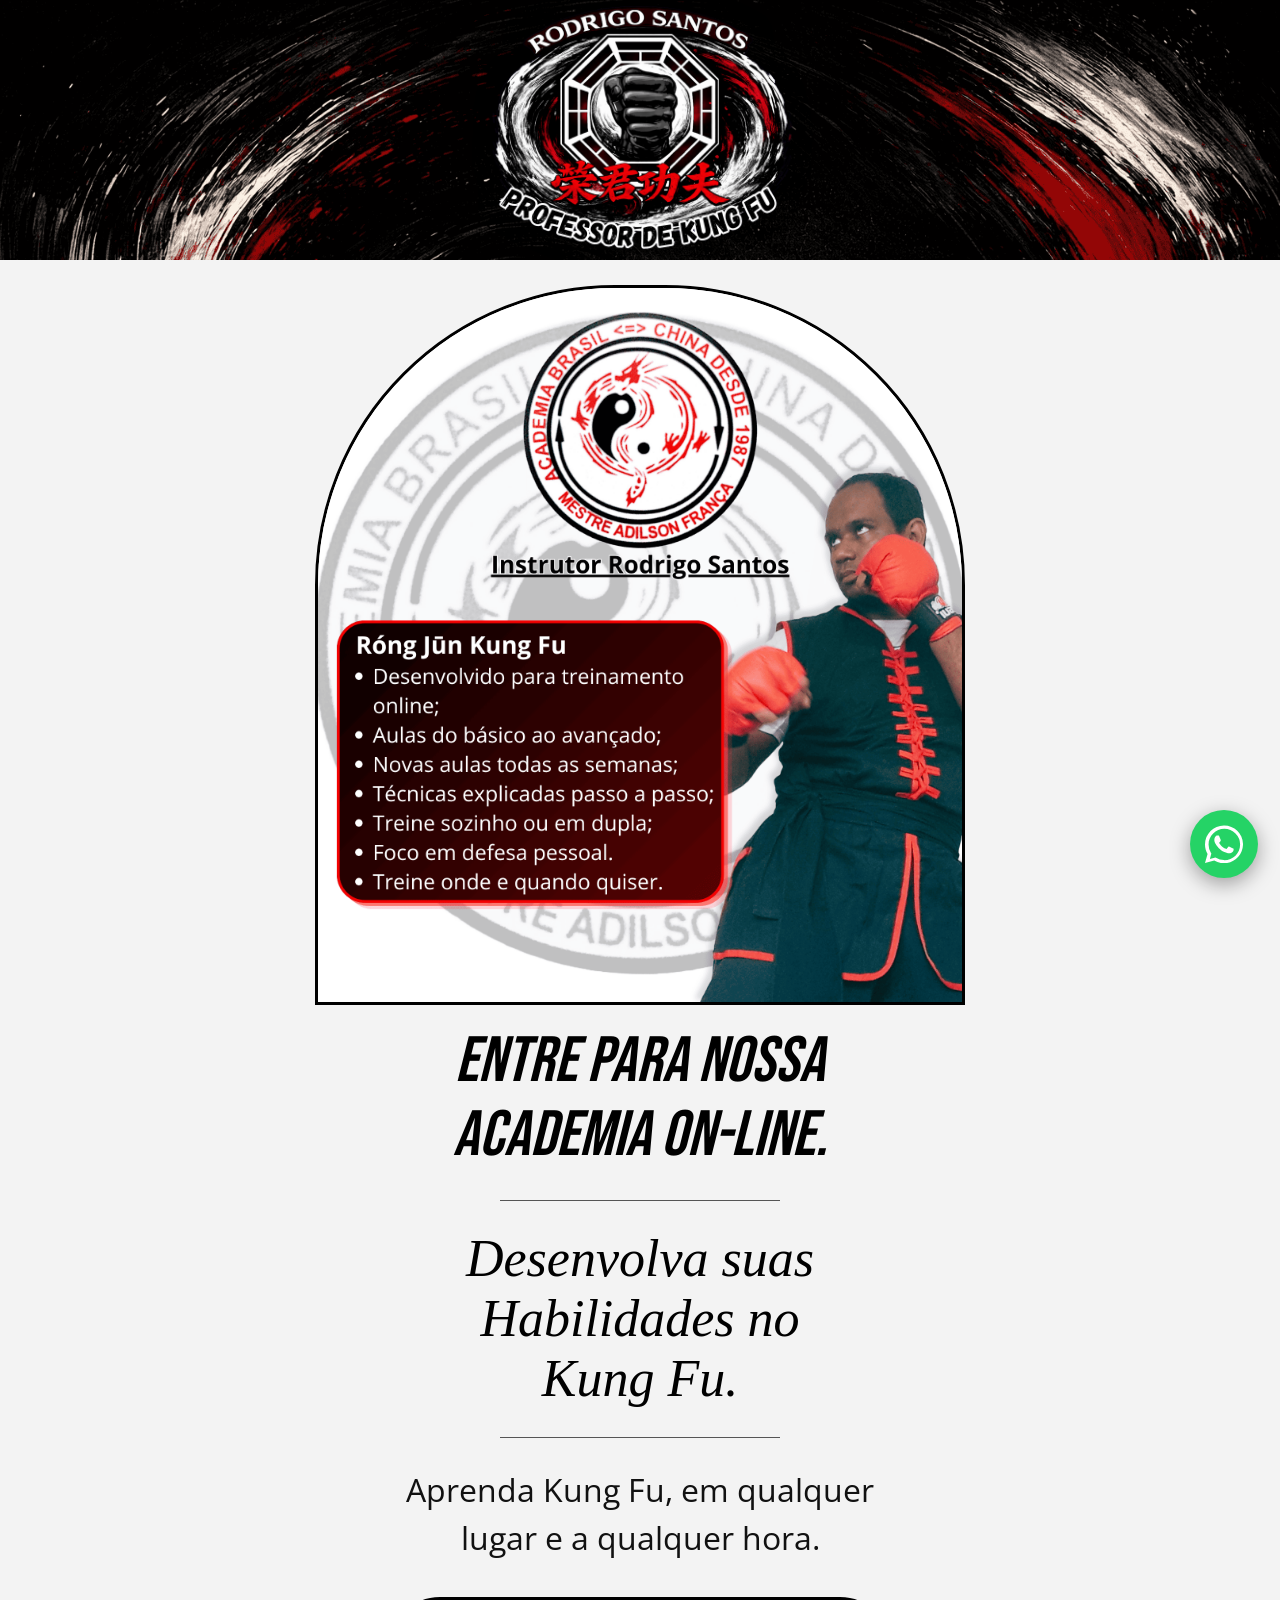
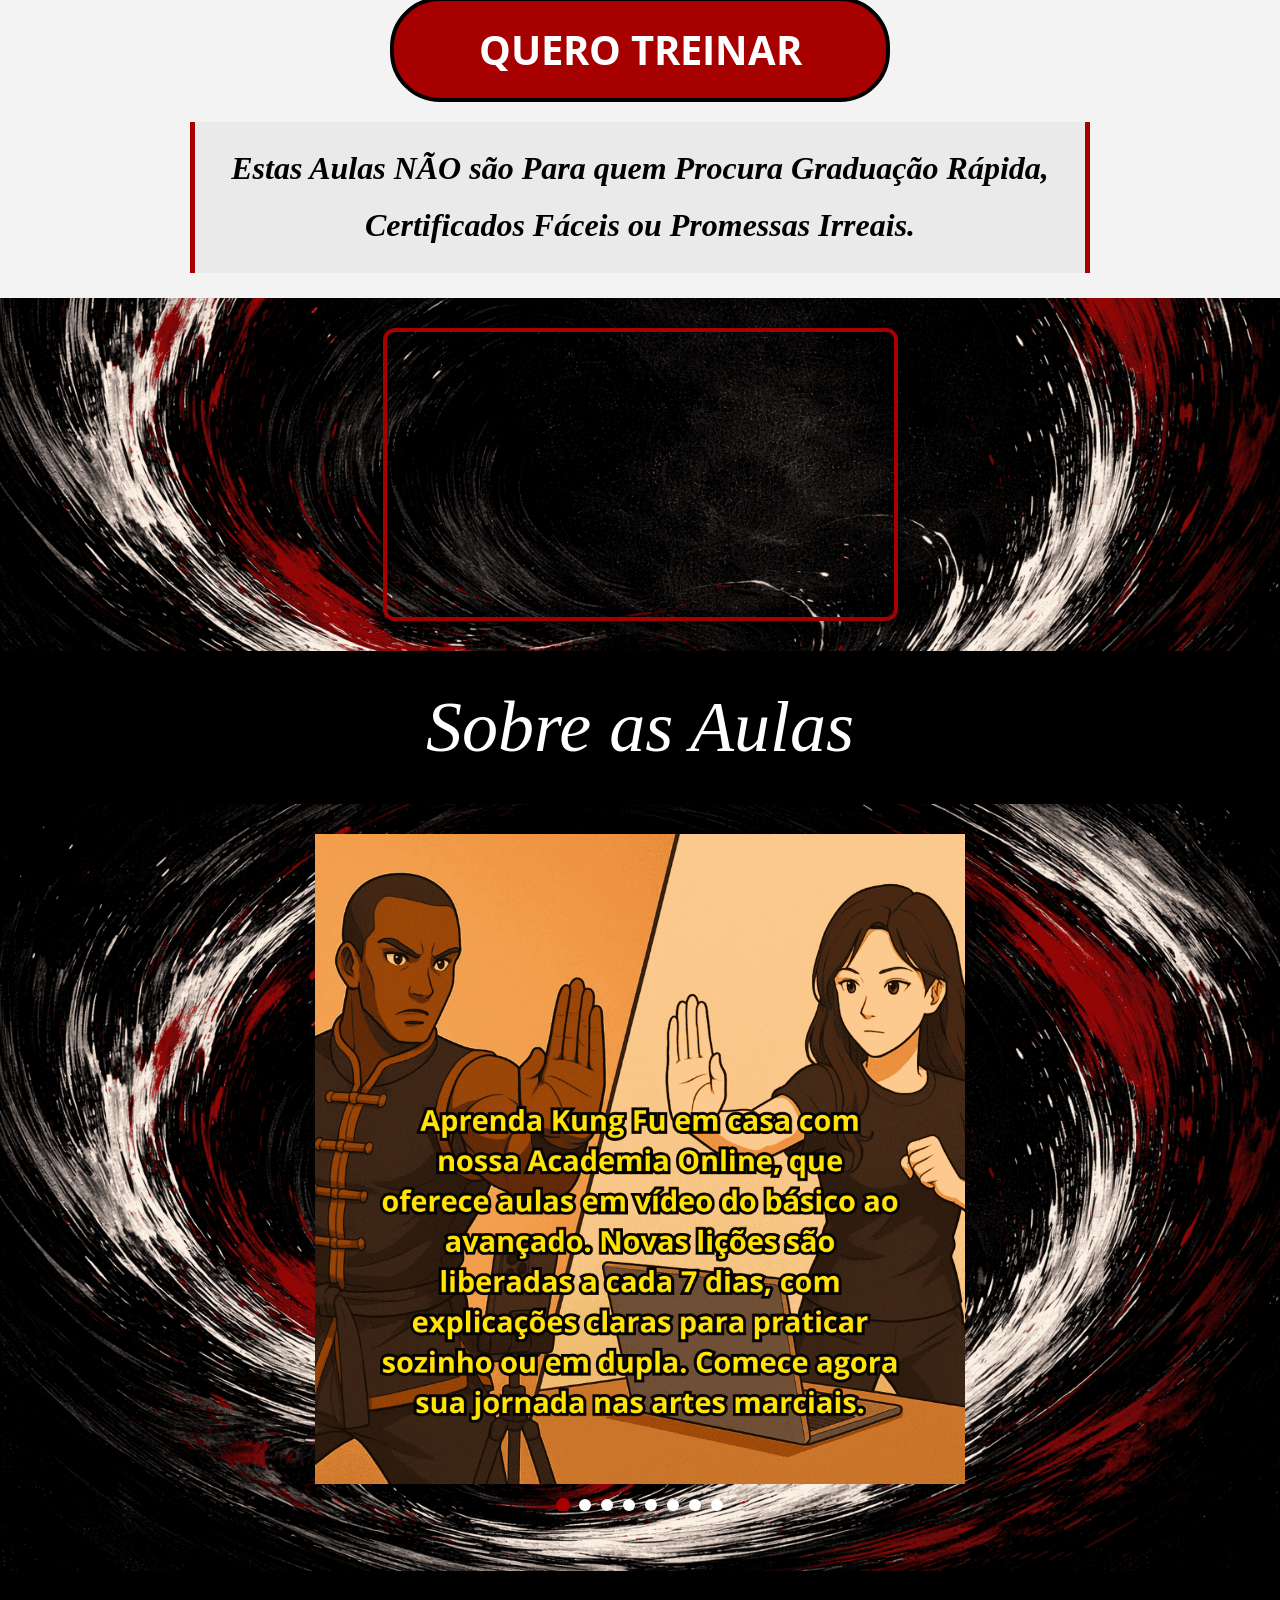
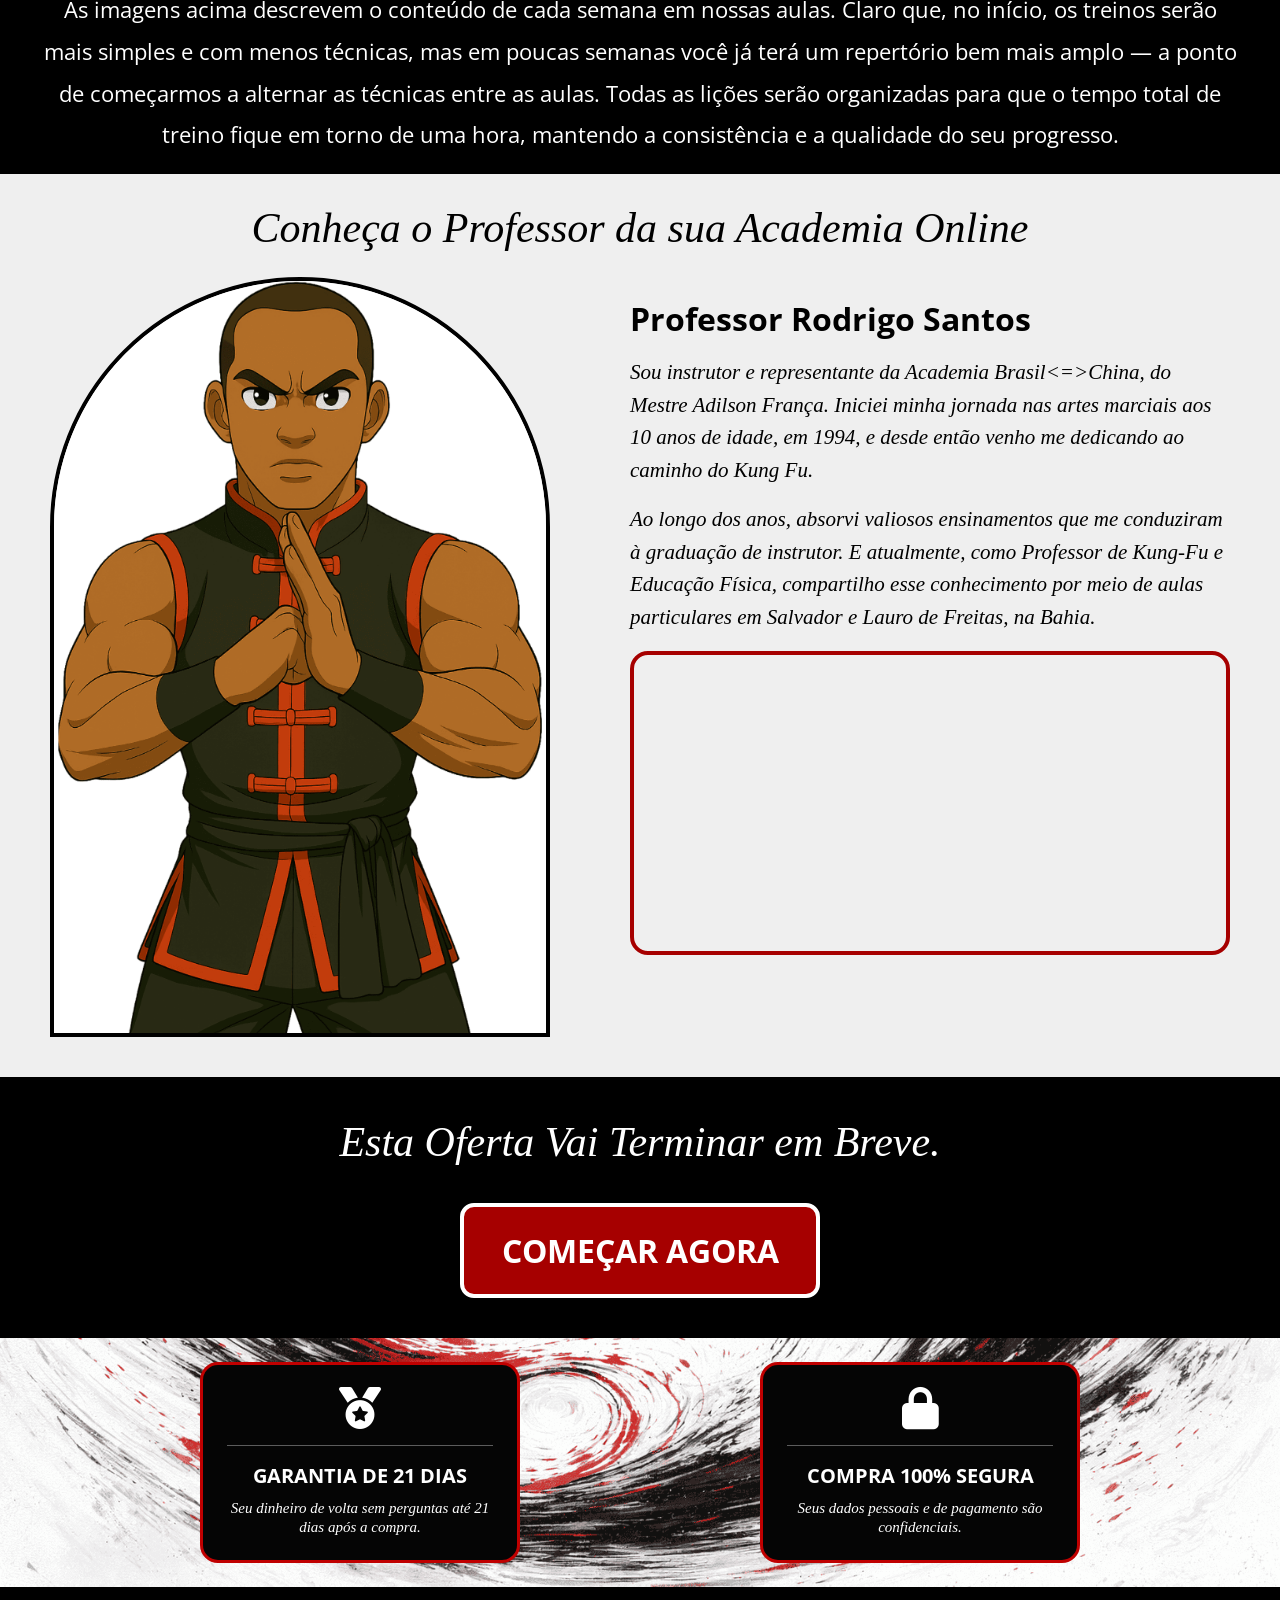
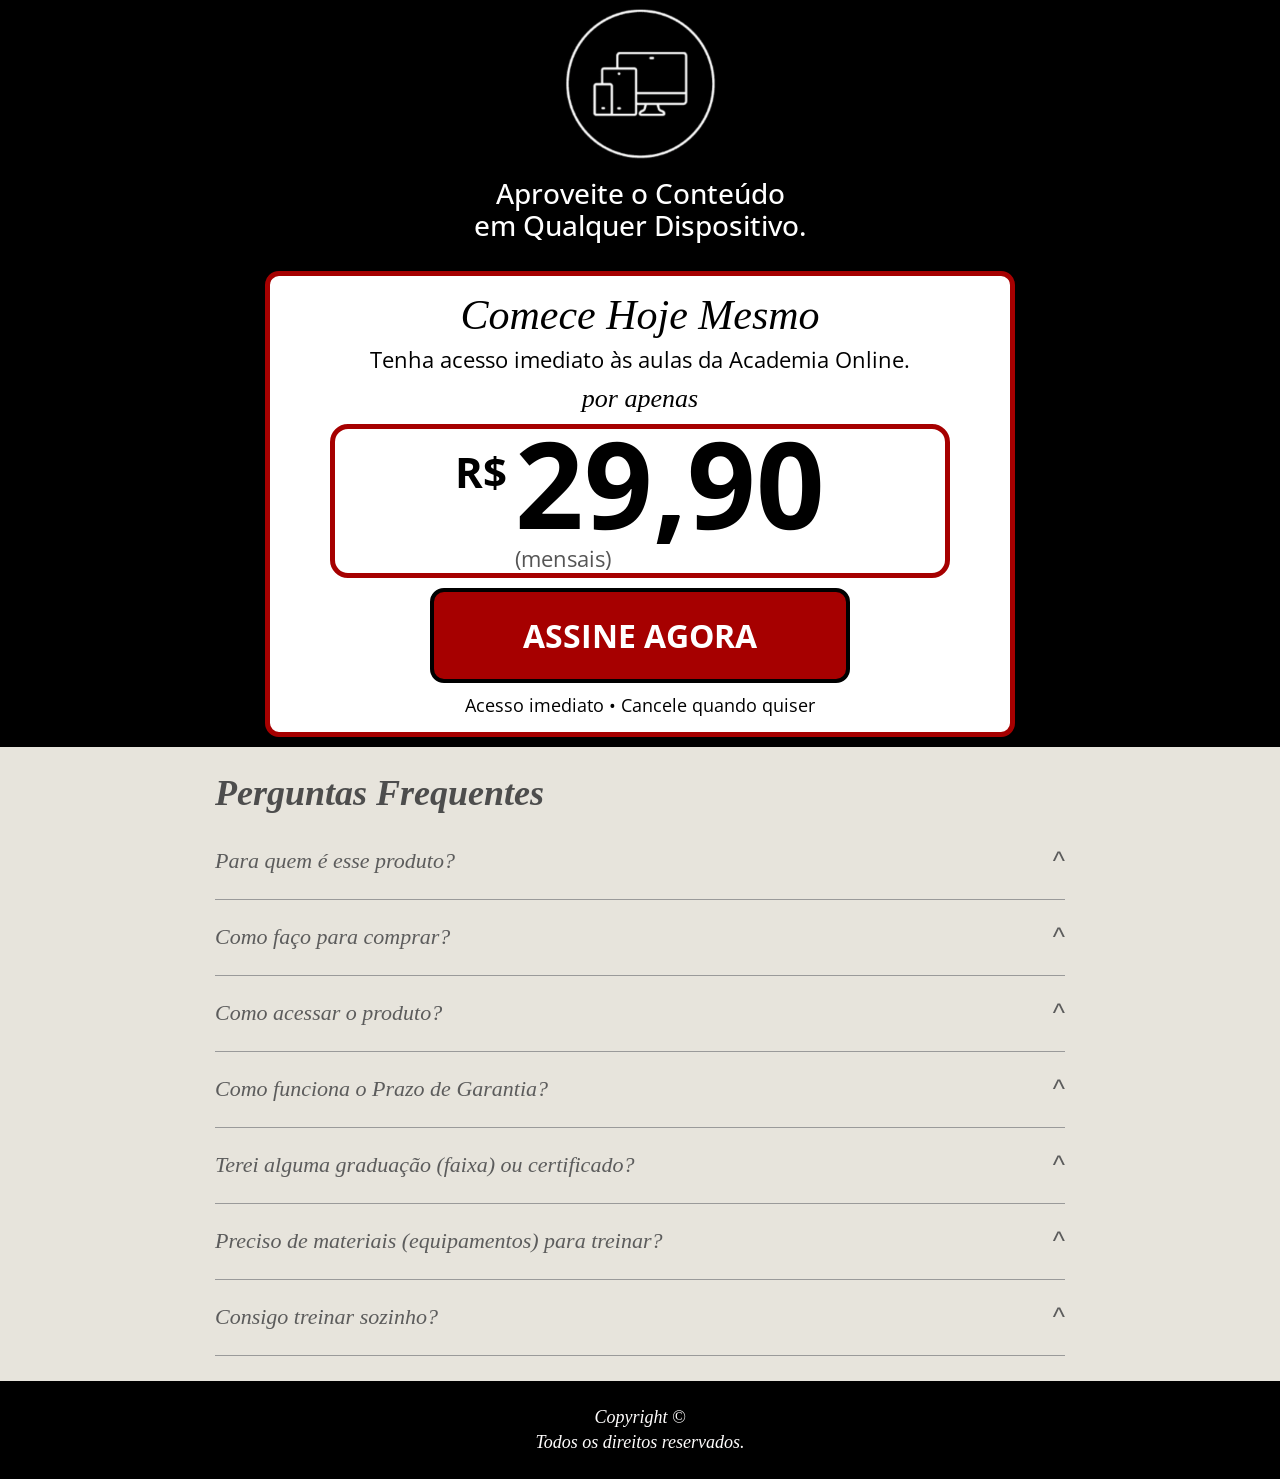
==== commit f58d317c: "Add files via upload" ====
--- a/index.html
+++ b/index.html
@@ -1,1112 +1,702 @@
-<!DOCTYPE html>
-<html lang="pt-BR">
-
-<head>
-    <meta name="google-site-verification" content="uOVF63zwz5ad0KCdJ6n0EPPX1Yr332K557sH8r2EaQI" />
-
-    <meta charset="UTF-8">
-
-    <meta name="viewport" content="width=device-width, initial-scale=1.0">
-
-    <link rel="icon" type="image/png" href="img/favicon.png">
-
-    <title>Kung Fu - Rodrigo Santos</title>
-
-    <link rel="stylesheet" href="https://cdnjs.cloudflare.com/ajax/libs/font-awesome/6.5.1/css/all.min.css">
-
-    <link rel="preconnect" href="https://fonts.googleapis.com">
-
-    <link rel="preconnect" href="https://fonts.gstatic.com" crossorigin>
-
-    <link href="https://fonts.googleapis.com/css2?family=Bebas+Neue&family=Open+Sans:wght@400;700&display=swap"
-        rel="stylesheet">
-
-    <link rel="stylesheet" href="style.css">
-
-
-<style>
-/* =========================================================
-   CARROSSEL DE VÍDEOS DO YOUTUBE
-   ========================================================= */
-.faixa-youtube {
-    background: #000;
-    color: #fff;
-    padding: 80px 5%;
-    text-align: center;
-    overflow: hidden;
-}
-
-.youtube-conteudo {
-    max-width: 1200px;
-    margin: 0 auto;
-}
-
-.titulo-youtube {
-    margin: 0 0 12px;
-    font-family: 'Bebas Neue', sans-serif;
-    font-size: clamp(2rem, 4vw, 3.2rem);
-    letter-spacing: 1px;
-    text-transform: uppercase;
-}
-
-.subtitulo-youtube {
-    max-width: 780px;
-    margin: 0 auto 35px;
-    font-family: 'Open Sans', sans-serif;
-    font-size: 1rem;
-    line-height: 1.7;
-    color: #ddd;
-}
-
-.youtube-carrossel-wrap {
-    position: relative;
-    width: 100%;
-}
-
-.youtube-carrossel {
-    display: flex;
-    gap: 20px;
-    overflow-x: auto;
-    scroll-behavior: smooth;
-    scroll-snap-type: x mandatory;
-    padding: 5px 2px 18px;
-    scrollbar-width: none;
-}
-
-.youtube-carrossel::-webkit-scrollbar {
-    display: none;
-}
-
-.youtube-card {
-    flex: 0 0 calc((100% - 60px) / 4);
-    scroll-snap-align: start;
-    text-decoration: none;
-    color: #fff;
-    text-align: left;
-    display: block;
-}
-
-.youtube-thumb {
-    position: relative;
-    width: 100%;
-    aspect-ratio: 16 / 9;
-    overflow: hidden;
-    background: #151515;
-    border-radius: 8px;
-}
-
-.youtube-thumb img {
-    width: 100%;
-    height: 100%;
-    object-fit: cover;
-    display: block;
-    transition: transform .35s ease;
-}
-
-.youtube-play {
-    position: absolute;
-    left: 50%;
-    top: 50%;
-    transform: translate(-50%, -50%);
-    width: 52px;
-    height: 52px;
-    border-radius: 50%;
-    background: rgba(137, 6, 2, .94);
-    display: flex;
-    align-items: center;
-    justify-content: center;
-    font-size: 20px;
-    padding-left: 3px;
-    opacity: .95;
-    transition: transform .25s ease, background .25s ease;
-}
-
-.youtube-card:hover .youtube-thumb img {
-    transform: scale(1.04);
-}
-
-.youtube-card:hover .youtube-play {
-    transform: translate(-50%, -50%) scale(1.08);
-    background: #890602;
-}
-
-.youtube-titulo {
-    margin: 12px 2px 0;
-    font-family: 'Open Sans', sans-serif;
-    font-size: .95rem;
-    line-height: 1.4;
-    font-weight: 700;
-}
-
-.youtube-seta {
-    position: absolute;
-    z-index: 2;
-    top: calc(50% - 26px);
-    width: 52px;
-    height: 52px;
-    border: 0;
-    border-radius: 50%;
-    background: rgba(0, 0, 0, .82);
-    color: #fff;
-    cursor: pointer;
-    display: flex;
-    align-items: center;
-    justify-content: center;
-    font-size: 22px;
-    transition: background .2s ease, transform .2s ease;
-}
-
-.youtube-seta:hover {
-    background: #890602;
-    transform: scale(1.05);
-}
-
-.youtube-seta-esquerda {
-    left: -14px;
-}
-
-.youtube-seta-direita {
-    right: -14px;
-}
-
-.youtube-status {
-    color: #aaa;
-    font-family: 'Open Sans', sans-serif;
-    padding: 25px 10px;
-}
-
-.youtube-fallback {
-    max-width: 900px;
-    margin: 25px auto 0;
-    border-radius: 8px;
-    overflow: hidden;
-    background: #111;
-}
-
-.youtube-fallback iframe {
-    width: 100%;
-    aspect-ratio: 16 / 9;
-    display: block;
-    border: 0;
-}
-
-@media (max-width: 900px) {
-    .youtube-card {
-        flex-basis: calc((100% - 20px) / 2);
-    }
-
-    .youtube-seta-esquerda {
-        left: 4px;
-    }
-
-    .youtube-seta-direita {
-        right: 4px;
-    }
-}
-
-@media (max-width: 600px) {
-    .faixa-youtube {
-        padding: 60px 5%;
-    }
-
-    .youtube-card {
-        flex-basis: 88%;
-    }
-
-    .youtube-seta {
-        display: none;
-    }
-
-    .youtube-titulo {
-        font-size: .9rem;
-    }
-}
-</style>
-
-</head>
-
-<body>
-
-    <!-- TOPO -->
-    <header class="topo">
-
-        <div class="overlay"></div>
-
-        <div class="logo-area">
-            <img src="img/logo.png" alt="Logo">
-        </div>
-
-    </header>
-
-    <!-- FAIXA 2 -->
-
-    <section class="faixa2">
-
-        <!-- LADO ESQUERDO -->
-
-        <div class="faixa2-esquerda">
-
-            <div class="imagem-arco">
-
-                <img src="img/faixa2-personagem.png" alt="Kung Fu">
-
-            </div>
-
-        </div>
-
-
-        <!-- LADO DIREITO -->
-
-        <div class="faixa2-direita">
-
-            <h1>
-                Entre Para Nossa <br>
-                Academia ON-LINE.
-            </h1>
-
-            <div class="linha"></div>
-
-            <h2>
-                Desenvolva suas <br>
-                Habilidades no <br>
-                Kung Fu.
-            </h2>
-
-            <div class="linha"></div>
-
-            <p>
-                Aprenda Kung Fu, em qualquer lugar e a qualquer hora.
-            </p>
-
-            <a href="#faixa12" class="botao-comprar scroll-suave">
-                QUERO TREINAR
-
-            </a>
-
-        </div>
-
-        <p class="aviso-seriedade">
-            Estas Aulas NÃO são Para quem Procura Graduação Rápida, Certificados Fáceis ou Promessas Irreais.
-        </p>
-
-    </section>
-
-    <!-- FAIXA 3 -->
-
-    <section class="faixa3">
-
-        <div class="video-container">
-
-            <iframe src="https://www.youtube.com/embed/y6NpZ7RA6Vk" title="Vídeo Kung Fu" frameborder="0"
-                allowfullscreen>
-            </iframe>
-
-        </div>
-
-    </section>
-
-    <!-- FAIXA 4 -->
-
-    <section class="faixa4">
-
-        <h2>
-            Sobre as Aulas
-        </h2>
-
-    </section>
-
-    <!-- FAIXA 5 -->
-
-    <section class="faixa5">
-
-        <div class="carrossel">
-
-            <input type="radio" name="slide" id="slide1" checked>
-            <input type="radio" name="slide" id="slide2">
-            <input type="radio" name="slide" id="slide3">
-            <input type="radio" name="slide" id="slide4">
-            <input type="radio" name="slide" id="slide5">
-            <input type="radio" name="slide" id="slide6">
-            <input type="radio" name="slide" id="slide7">
-            <input type="radio" name="slide" id="slide8">
-
-
-            <!-- SLIDES -->
-
-            <div class="slides">
-
-                <div class="slide s1">
-                    <img src="img/slide1.png">
-                </div>
-
-                <div class="slide">
-                    <img src="img/slide2.png">
-                </div>
-
-                <div class="slide">
-                    <img src="img/slide3.png">
-                </div>
-
-                <div class="slide">
-                    <img src="img/slide4.png">
-                </div>
-
-                <div class="slide">
-                    <img src="img/slide5.png">
-                </div>
-
-                <div class="slide">
-                    <img src="img/slide6.png">
-                </div>
-
-                <div class="slide">
-                    <img src="img/slide7.png">
-                </div>
-
-                <div class="slide">
-                    <img src="img/slide8.png">
-                </div>
-
-            </div>
-
-
-            <div class="navegacao">
-
-                <label for="slide1" class="bar"></label>
-                <label for="slide2" class="bar"></label>
-                <label for="slide3" class="bar"></label>
-                <label for="slide4" class="bar"></label>
-                <label for="slide5" class="bar"></label>
-                <label for="slide6" class="bar"></label>
-                <label for="slide7" class="bar"></label>
-                <label for="slide8" class="bar"></label>
-
-            </div>
-
-        </div>
-
-    </section>
-
-    <script src="script.js"></script>
-
-    <!-- FAIXA 6 -->
-
-    <section class="faixa6">
-
-        <div class="texto-faixa6">
-
-            <p>
-                As imagens acima descrevem o conteúdo de cada semana em nossas aulas. Claro que, no início, os treinos
-                serão mais simples e com menos técnicas, mas em poucas semanas você já terá um repertório bem mais amplo
-                — a ponto de começarmos a alternar as técnicas entre as aulas. Todas as lições serão organizadas para
-                que o tempo total de treino fique em torno de uma hora, mantendo a consistência e a qualidade do seu
-                progresso.
-            </p>
-
-        </div>
-
-    </section>
-
-    <!-- FAIXA 7 -->
-
-    <section class="faixa7">
-
-        <!-- TÍTULO -->
-
-        <h2 class="titulo-faixa7">
-            Conheça o Professor da sua Academia Online
-        </h2>
-
-
-
-        <!-- CONTEÚDO -->
-
-        <div class="conteudo-faixa7">
-
-
-
-            <!-- ESQUERDA -->
-
-            <div class="imagem-professor">
-
-                <img src="img/professor.png" alt="Professor Rodrigo Santos">
-
-            </div>
-
-
-
-
-
-            <!-- DIREITA -->
-
-            <div class="texto-professor">
-
-                <h3>
-                    Professor Rodrigo Santos
-                </h3>
-
-
-
-                <p>
-                    Sou instrutor e representante da Academia Brasil&lt;=&gt;China,
-                    do Mestre Adilson França. Iniciei minha jornada nas artes
-                    marciais aos 10 anos de idade, em 1994, e desde então venho
-                    me dedicando ao caminho do Kung Fu.
-                </p>
-
-                <p>
-                    Ao longo dos anos, absorvi valiosos ensinamentos que me
-                    conduziram à graduação de instrutor. E atualmente, como
-                    Professor de Kung-Fu e Educação Física, compartilho esse
-                    conhecimento por meio de aulas particulares em Salvador e
-                    Lauro de Freitas, na Bahia.
-                </p>
-
-
-
-                <!-- VÍDEO -->
-
-                <div class="video-professor">
-
-                    <video autoplay muted loop playsinline>
-
-                        <source src="videos/professor.mp4" type="video/mp4">
-
-                    </video>
-
-                </div>
-
-            </div>
-
-        </div>
-
-    </section>
-
-    <!-- FAIXA 8 -->
-
-    <section class="faixa8">
-
-        <h2 class="titulo-faixa8">
-            Esta Oferta Vai Terminar em Breve.
-        </h2>
-
-        <a href="#faixa12" class="botao-comprar faixa8-botao">
-            COMEÇAR AGORA
-        </a>
-
-    </section>
-
-
-    <!-- ========================================================= -->
-    <!-- FAIXA YOUTUBE - CONTEÚDOS DA PLAYLIST -->
-    <!-- ========================================================= -->
-    <section class="faixa-youtube" id="youtube-conteudos">
-        <div class="youtube-conteudo">
-            <h2 class="titulo-youtube">Continue Conhecendo o Kung Fu</h2>
-
-            <p class="subtitulo-youtube">
-                Assista a outros conteúdos sobre Kung Fu, Wing Chun, treinamento e cultura
-                marcial no nosso canal do YouTube.
-            </p>
-
-            <div class="youtube-carrossel-wrap">
-                <button class="youtube-seta youtube-seta-esquerda" type="button"
-                    aria-label="Vídeos anteriores">&#10094;</button>
-
-                <div class="youtube-carrossel" id="youtubeCarrossel">
-                    <div class="youtube-status" id="youtubeStatus">
-                        Carregando os vídeos...
-                    </div>
-                </div>
-
-                <button class="youtube-seta youtube-seta-direita" type="button"
-                    aria-label="Próximos vídeos">&#10095;</button>
-            </div>
-
-            <!--
-                Fallback: caso a API do YouTube ainda não esteja configurada,
-                o site mostra a playlist diretamente.
-            -->
-            <div class="youtube-fallback" id="youtubeFallback" hidden>
-                <iframe
-                    src="https://www.youtube.com/embed/videoseries?list=PLU3MUXoVRcgA"
-                    title="Vídeos de Kung Fu no YouTube"
-                    allow="accelerometer; autoplay; clipboard-write; encrypted-media; gyroscope; picture-in-picture; web-share"
-                    allowfullscreen>
-                </iframe>
-            </div>
-        </div>
-    </section>
-
-    <!-- FAIXA 9 -->
-
-    <section class="faixa9">
-
-        <div class="cards-garantia">
-
-            <!-- CARD 1 -->
-
-            <div class="card-garantia">
-
-                <i class="fa-solid fa-medal"></i>
-
-                <div class="linha-card"></div>
-
-                <h3>GARANTIA DE 21 DIAS</h3>
-
-                <p>
-                    Seu dinheiro de volta sem perguntas até 21 dias após a compra.
-                </p>
-
-            </div>
-
-
-
-            <!-- CARD 2 -->
-
-            <div class="card-garantia">
-
-                <i class="fa-solid fa-lock"></i>
-
-                <div class="linha-card"></div>
-
-                <h3>COMPRA 100% SEGURA</h3>
-
-                <p>
-                    Seus dados pessoais e de pagamento são confidenciais.
-                </p>
-
-            </div>
-
-        </div>
-
-    </section>
-
-    <section class="faixa-dispositivos">
-
-        <div class="icone-dispositivos">
-
-            <img src="img/dispositivos.png" alt="Dispositivos">
-
-        </div>
-
-        <p class="texto-dispositivos">
-            Aproveite o Conteúdo<br>
-            em Qualquer Dispositivo.
-        </p>
-
-    </section>
-
-    <!-- ===================================== -->
-    <!-- FAIXA 12 -->
-    <!-- ===================================== -->
-
-    <section id="faixa12" class="faixa12">
-
-        <div class="container-faixa12">
-
-            <div class="card-preco-faixa12">
-                <h2 class="titulo-faixa12">
-                    Comece Hoje Mesmo
-                </h2>
-
-                <p class="subtitulo-faixa12">
-                    Tenha acesso imediato às aulas da Academia Online.
-                </p>
-
-                <p class="texto-por-apenas">
-                    por apenas
-                </p>
-
-
-
-                <!-- ===================================== -->
-                <!-- ALTERE O PREÇO DO PRODUTO AQUI -->
-                <!-- ===================================== -->
-
-                <div class="preco-faixa12">
-
-                    <span class="cifrao">R$</span>
-
-                    <div class="bloco-valor">
-
-                        <span class="valor">29,90</span>
-
-                        <span class="mensais">(mensais)</span>
-
-                    </div>
-
-                </div>
-
-
-
-                <!-- ===================================== -->
-                <!-- COLE AQUI O SEU LINK DE AFILIADO -->
-                <!-- ===================================== -->
-
-                <a href="https://pay.hotmart.com/B89724368S" class="botao-comprar botao-faixa12">
-                    ASSINE AGORA
-                </a>
-
-                <p class="texto-seguro">
-                    Acesso imediato • Cancele quando quiser
-                </p>
-
-            </div>
-
-        </div>
-
-    </section>
-
-    <!-- ===================================== -->
-    <!-- FAIXA 13 - FAQ -->
-    <!-- ===================================== -->
-
-    <section class="faixa13">
-
-        <div class="container-faixa13">
-
-            <h2 class="titulo-faq">
-                Perguntas Frequentes
-            </h2>
-
-
-
-            <!-- ITEM -->
-
-            <div class="faq-item">
-
-                <button class="faq-pergunta">
-
-                    <span>
-                        Para quem é esse produto?
-                    </span>
-
-                    <span class="faq-icone">
-                        ^
-                    </span>
-
-                </button>
-
-                <div class="faq-resposta">
-
-                    <p>
-                        Estas aulas são ideais para todos que desejam aprender uma arte marcial, iniciantes que desejam
-                        dar os primeiros passos na prática do Kung Fu, bem como para praticantes mais experientes que
-                        desejam aprimorar suas habilidades conhecendo novas técnicas.
-                    </p>
-
-                </div>
-
-            </div>
-
-
-
-            <!-- ITEM -->
-
-            <div class="faq-item">
-
-                <button class="faq-pergunta">
-
-                    <span>
-                        Como faço para comprar?
-                    </span>
-
-                    <span class="faq-icone">
-                        ^
-                    </span>
-
-                </button>
-
-                <div class="faq-resposta">
-
-                    <p>
-                        Para assinar as aulas online, clique no botão “Comprar agora”. E escolher a melhor forma de
-                        pagamento.
-                    </p>
-
-                </div>
-
-            </div>
-
-
-
-            <!-- ITEM -->
-
-            <div class="faq-item">
-
-                <button class="faq-pergunta">
-
-                    <span>
-                        Como acessar o produto?
-                    </span>
-
-                    <span class="faq-icone">
-                        ^
-                    </span>
-
-                </button>
-
-                <div class="faq-resposta">
-
-                    <p>
-                        Você receberá o acesso por email. O conteúdo será acessado através de um computador, celular,
-                        tablet ou outro dispositivo digital. Você também pode acessar o produto comprado nesta página:
-                        <br>
-                        01 - Faça login na Hotmart clicando em 'Entrar' <br>
-                        02 - Acesse o menu lateral, clique em 'Minha conta' <br>
-                        03 - Clique em 'Minhas compras' e lá estarão todos os produtos que você já comprou na Hotmart!
-                    </p>
-
-                </div>
-
-            </div>
-
-
-            <!-- ITEM -->
-
-            <div class="faq-item">
-
-                <button class="faq-pergunta">
-
-                    <span>
-                        Como funciona o Prazo de Garantia?
-                    </span>
-
-                    <span class="faq-icone">
-                        ^
-                    </span>
-
-                </button>
-
-                <div class="faq-resposta">
-
-                    <p>
-                        O Prazo de Garantia é o período que você tem para pedir o reembolso integral do valor pago pela
-                        sua
-                        compra, caso o produto não seja satisfatório. Basta solicitar o reembolso na Hotmart dentro do
-                        prazo.
-                    </p>
-
-                </div>
-
-            </div>
-
-
-
-            <!-- ITEM -->
-
-            <div class="faq-item">
-
-                <button class="faq-pergunta">
-
-                    <span>
-                        Terei alguma graduação (faixa) ou certificado?
-                    </span>
-
-                    <span class="faq-icone">
-                        ^
-                    </span>
-
-                </button>
-
-                <div class="faq-resposta">
-
-                    <p>
-                        Não, o treino completo de uma arte marcial não pode ser totalmente aprendido online. Apesar de
-                        alguns professores afirmarem o contrário, eu não concordo com essa abordagem. Aqui, você
-                        encontrará
-                        apenas técnicas que realmente podem ser praticadas e desenvolvidas à distância — com seriedade,
-                        responsabilidade e sem enganação.
-                    </p>
-
-                </div>
-
-            </div>
-
-
-
-            <!-- ITEM -->
-
-            <div class="faq-item">
-
-                <button class="faq-pergunta">
-
-                    <span>
-                        Preciso de materiais (equipamentos) para treinar?
-                    </span>
-
-                    <span class="faq-icone">
-                        ^
-                    </span>
-
-                </button>
-
-                <div class="faq-resposta">
-
-                    <p>
-                        Não é obrigatório, mas caso você possua luvas (de Kung Fu, Karatê, MMA, etc.), caneleiras,
-                        aparadores de chute e soco (como Thai Pad ou luva de foco), seu treino poderá ser ainda mais
-                        aproveitado com o uso desses equipamentos.
-                    </p>
-
-                </div>
-
-            </div>
-
-
-
-            <!-- ITEM -->
-
-            <div class="faq-item">
-
-                <button class="faq-pergunta">
-
-                    <span>
-                        Consigo treinar sozinho?
-                    </span>
-
-                    <span class="faq-icone">
-                        ^
-                    </span>
-
-                </button>
-
-                <div class="faq-resposta">
-
-                    <p>
-                        Sim, as aulas foram desenvolvidas com uma didática voltada para quem treina sozinho. No entanto,
-                        você terá resultados ainda melhores ao praticar com um parceiro, especialmente nas aplicações
-                        das
-                        técnicas. Ao treinar em dupla, lembre-se sempre de ter cuidado para não machucar seu parceiro de
-                        treino.
-                    </p>
-
-                </div>
-
-            </div>
-    </section>
-
-    <script>
-
-        const faqItems = document.querySelectorAll(".faq-item");
-
-        faqItems.forEach(item => {
-
-            const pergunta = item.querySelector(".faq-pergunta");
-
-            pergunta.addEventListener("click", () => {
-
-                item.classList.toggle("active");
-
-            });
-
-        });
-
-    </script>
-
-    <!-- ===================================== -->
-    <!-- FAIXA 14 - COPYRIGHT -->
-    <!-- ===================================== -->
-
-    <section class="faixa14">
-
-        <div class="container-faixa14">
-
-            <p class="texto-copy">
-                Copyright ©
-            </p>
-
-            <p class="texto-copy">
-                Todos os direitos reservados.
-            </p>
-
-        </div>
-
-    </section>
-
-    <!-- ===================================== -->
-    <!-- WHATSAPP FLUTUANTE -->
-    <!-- ===================================== -->
-
-    <a href="https://wa.me/5571993046586" class="whatsapp-flutuante" target="_blank">
-
-        <svg xmlns="http://www.w3.org/2000/svg" viewBox="0 0 32 32" class="icone-whatsapp">
-
-            <path fill="white"
-                d="M16 .396C7.164.396 0 7.56 0 16.396c0 2.837.743 5.607 2.156 8.042L0 32l7.79-2.044a15.93 15.93 0 0 0 8.21 2.262h.006c8.836 0 16-7.164 16-16S24.842.396 16.006.396H16zm0 29.09h-.005a13.29 13.29 0 0 1-6.772-1.86l-.485-.288-4.623 1.212 1.234-4.507-.315-.463a13.257 13.257 0 0 1-2.037-7.084c0-7.327 5.96-13.287 13.292-13.287 3.55.002 6.885 1.385 9.39 3.892a13.187 13.187 0 0 1 3.89 9.394c-.003 7.327-5.963 13.287-13.29 13.287zm7.29-9.966c-.4-.2-2.37-1.17-2.738-1.304-.367-.134-.635-.2-.903.2-.267.4-1.036 1.304-1.27 1.572-.234.267-.467.3-.867.1-.4-.2-1.688-.622-3.214-1.985-1.187-1.058-1.99-2.365-2.223-2.765-.234-.4-.025-.616.175-.815.18-.18.4-.467.6-.7.2-.234.267-.4.4-.667.134-.267.067-.5-.033-.7-.1-.2-.903-2.177-1.237-2.978-.325-.78-.655-.674-.903-.687l-.77-.013c-.267 0-.7.1-1.07.5-.367.4-1.403 1.37-1.403 3.337 0 1.968 1.437 3.87 1.637 4.137.2.267 2.827 4.32 6.85 6.056.957.413 1.703.66 2.285.845.96.305 1.835.262 2.526.159.77-.115 2.37-.968 2.705-1.903.334-.935.334-1.737.234-1.903-.1-.167-.367-.267-.767-.467z" />
-
-        </svg>
-
-    </a>
-
-    <script>
-        /*
-         * =========================================================
-         * CARROSSEL AUTOMÁTICO DO YOUTUBE
-         * =========================================================
-         *
-         * Playlist usada:
-         * PLU3MUXoVRcgA
-         *
-         * Para o carrossel buscar automaticamente os vídeos da
-         * playlist, é necessário informar uma chave da YouTube
-         * Data API v3 abaixo.
-         *
-         * Sem a chave, o site usa automaticamente o player da
-         * playlist como alternativa.
-         */
-        const YOUTUBE_PLAYLIST_ID = "PLU3MUXoVRcgA";
-
-        // COLE A SUA CHAVE DA YOUTUBE DATA API V3 ENTRE AS ASPAS.
-        // Exemplo: const YOUTUBE_API_KEY = "AIza...";
-        const YOUTUBE_API_KEY = "";
-
-        const youtubeCarrossel = document.getElementById("youtubeCarrossel");
-        const youtubeStatus = document.getElementById("youtubeStatus");
-        const youtubeFallback = document.getElementById("youtubeFallback");
-
-        const setaEsquerda = document.querySelector(".youtube-seta-esquerda");
-        const setaDireita = document.querySelector(".youtube-seta-direita");
-
-        let youtubeTimer = null;
-
-        function escaparHTML(texto) {
-            const div = document.createElement("div");
-            div.textContent = texto || "";
-            return div.innerHTML;
-        }
-
-        function criarCardYoutube(video) {
-            const id = video.snippet.resourceId.videoId;
-            const titulo = escaparHTML(video.snippet.title);
-            const thumb =
-                video.snippet.thumbnails?.high?.url ||
-                video.snippet.thumbnails?.medium?.url ||
-                video.snippet.thumbnails?.default?.url;
-
-            const card = document.createElement("a");
-            card.className = "youtube-card";
-            card.href = `https://www.youtube.com/watch?v=${encodeURIComponent(id)}`;
-            card.target = "_blank";
-            card.rel = "noopener noreferrer";
-            card.setAttribute("aria-label", `Assistir: ${video.snippet.title}`);
-
-            card.innerHTML = `
-                <div class="youtube-thumb">
-                    <img src="${thumb}" alt="${titulo}" loading="lazy">
-                    <span class="youtube-play" aria-hidden="true">▶</span>
-                </div>
-                <div class="youtube-titulo">${titulo}</div>
-            `;
-
-            return card;
-        }
-
-        function iniciarMovimentoAutomatico() {
-            if (youtubeTimer) clearInterval(youtubeTimer);
-
-            youtubeTimer = setInterval(() => {
-                const maxScroll =
-                    youtubeCarrossel.scrollWidth - youtubeCarrossel.clientWidth;
-
-                if (maxScroll <= 0) return;
-
-                const primeiroCard =
-                    youtubeCarrossel.querySelector(".youtube-card");
-
-                if (!primeiroCard) return;
-
-                const distancia =
-                    primeiroCard.getBoundingClientRect().width + 20;
-
-                if (youtubeCarrossel.scrollLeft >= maxScroll - 5) {
-                    youtubeCarrossel.scrollTo({
-                        left: 0,
-                        behavior: "smooth"
-                    });
-                } else {
-                    youtubeCarrossel.scrollBy({
-                        left: distancia,
-                        behavior: "smooth"
-                    });
-                }
-            }, 4500);
-        }
-
-        async function carregarVideosYoutube() {
-            if (!YOUTUBE_API_KEY) {
-                youtubeStatus.textContent =
-                    "A playlist está configurada. O carrossel automático será ativado após a configuração da YouTube Data API.";
-                youtubeFallback.hidden = false;
-                return;
-            }
-
-            const url =
-                `https://www.googleapis.com/youtube/v3/playlistItems` +
-                `?part=snippet&maxResults=50` +
-                `&playlistId=${encodeURIComponent(YOUTUBE_PLAYLIST_ID)}` +
-                `&key=${encodeURIComponent(YOUTUBE_API_KEY)}`;
-
-            try {
-                const resposta = await fetch(url);
-
-                if (!resposta.ok) {
-                    throw new Error("Não foi possível consultar a playlist.");
-                }
-
-                const dados = await resposta.json();
-
-                youtubeCarrossel.innerHTML = "";
-
-                const videos = (dados.items || []).filter(item =>
-                    item?.snippet?.resourceId?.videoId
-                );
-
-                if (!videos.length) {
-                    throw new Error("A playlist não retornou vídeos.");
-                }
-
-                videos.forEach(video => {
-                    youtubeCarrossel.appendChild(criarCardYoutube(video));
-                });
-
-                iniciarMovimentoAutomatico();
-            } catch (erro) {
-                console.error("YouTube:", erro);
-
-                youtubeCarrossel.innerHTML = "";
-                youtubeStatus.textContent =
-                    "Não foi possível carregar o carrossel agora.";
-                youtubeFallback.hidden = false;
-            }
-        }
-
-        setaEsquerda.addEventListener("click", () => {
-            youtubeCarrossel.scrollBy({
-                left: -(youtubeCarrossel.clientWidth * 0.85),
-                behavior: "smooth"
-            });
-        });
-
-        setaDireita.addEventListener("click", () => {
-            youtubeCarrossel.scrollBy({
-                left: youtubeCarrossel.clientWidth * 0.85,
-                behavior: "smooth"
-            });
-        });
-
-        youtubeCarrossel.addEventListener("mouseenter", () => {
-            if (youtubeTimer) clearInterval(youtubeTimer);
-        });
-
-        youtubeCarrossel.addEventListener("mouseleave", () => {
-            if (YOUTUBE_API_KEY) iniciarMovimentoAutomatico();
-        });
-
-        carregarVideosYoutube();
-    </script>
-
-</body>
-
+<!DOCTYPE html>
+<html lang="pt-BR">
+
+<head>
+    <meta name="google-site-verification" content="uOVF63zwz5ad0KCdJ6n0EPPX1Yr332K557sH8r2EaQI" />
+
+    <meta charset="UTF-8">
+
+    <meta name="viewport" content="width=device-width, initial-scale=1.0">
+
+    <link rel="icon" type="image/png" href="img/favicon.png">
+
+    <title>Kung Fu - Rodrigo Santos</title>
+
+    <link rel="stylesheet" href="https://cdnjs.cloudflare.com/ajax/libs/font-awesome/6.5.1/css/all.min.css">
+
+    <link rel="preconnect" href="https://fonts.googleapis.com">
+
+    <link rel="preconnect" href="https://fonts.gstatic.com" crossorigin>
+
+    <link href="https://fonts.googleapis.com/css2?family=Bebas+Neue&family=Open+Sans:wght@400;700&display=swap"
+        rel="stylesheet">
+
+    <link rel="stylesheet" href="style.css">
+
+</head>
+
+<body>
+
+    <!-- TOPO -->
+    <header class="topo">
+
+        <div class="overlay"></div>
+
+        <div class="logo-area">
+            <img src="img/logo.png" alt="Logo">
+        </div>
+
+    </header>
+
+    <!-- FAIXA 2 -->
+
+    <section class="faixa2">
+
+        <!-- LADO ESQUERDO -->
+
+        <div class="faixa2-esquerda">
+
+            <div class="imagem-arco">
+
+                <img src="img/faixa2-personagem.png" alt="Kung Fu">
+
+            </div>
+
+        </div>
+
+
+        <!-- LADO DIREITO -->
+
+        <div class="faixa2-direita">
+
+            <h1>
+                Entre Para Nossa <br>
+                Academia ON-LINE.
+            </h1>
+
+            <div class="linha"></div>
+
+            <h2>
+                Desenvolva suas <br>
+                Habilidades no <br>
+                Kung Fu.
+            </h2>
+
+            <div class="linha"></div>
+
+            <p>
+                Aprenda Kung Fu, em qualquer lugar e a qualquer hora.
+            </p>
+
+            <a href="#faixa12" class="botao-comprar scroll-suave">
+                QUERO TREINAR
+
+            </a>
+
+        </div>
+
+        <p class="aviso-seriedade">
+            Estas Aulas NÃO são Para quem Procura Graduação Rápida, Certificados Fáceis ou Promessas Irreais.
+        </p>
+
+    </section>
+
+    <!-- FAIXA 3 -->
+
+    <section class="faixa3">
+
+        <div class="video-container">
+
+            <iframe src="https://www.youtube.com/embed/y6NpZ7RA6Vk" title="Vídeo Kung Fu" frameborder="0"
+                allowfullscreen>
+            </iframe>
+
+        </div>
+
+    </section>
+
+    <!-- FAIXA 4 -->
+
+    <section class="faixa4">
+
+        <h2>
+            Sobre as Aulas
+        </h2>
+
+    </section>
+
+    <!-- FAIXA 5 -->
+
+    <section class="faixa5">
+
+        <div class="carrossel">
+
+            <input type="radio" name="slide" id="slide1" checked>
+            <input type="radio" name="slide" id="slide2">
+            <input type="radio" name="slide" id="slide3">
+            <input type="radio" name="slide" id="slide4">
+            <input type="radio" name="slide" id="slide5">
+            <input type="radio" name="slide" id="slide6">
+            <input type="radio" name="slide" id="slide7">
+            <input type="radio" name="slide" id="slide8">
+
+
+            <!-- SLIDES -->
+
+            <div class="slides">
+
+                <div class="slide s1">
+                    <img src="img/slide1.png">
+                </div>
+
+                <div class="slide">
+                    <img src="img/slide2.png">
+                </div>
+
+                <div class="slide">
+                    <img src="img/slide3.png">
+                </div>
+
+                <div class="slide">
+                    <img src="img/slide4.png">
+                </div>
+
+                <div class="slide">
+                    <img src="img/slide5.png">
+                </div>
+
+                <div class="slide">
+                    <img src="img/slide6.png">
+                </div>
+
+                <div class="slide">
+                    <img src="img/slide7.png">
+                </div>
+
+                <div class="slide">
+                    <img src="img/slide8.png">
+                </div>
+
+            </div>
+
+
+            <div class="navegacao">
+
+                <label for="slide1" class="bar"></label>
+                <label for="slide2" class="bar"></label>
+                <label for="slide3" class="bar"></label>
+                <label for="slide4" class="bar"></label>
+                <label for="slide5" class="bar"></label>
+                <label for="slide6" class="bar"></label>
+                <label for="slide7" class="bar"></label>
+                <label for="slide8" class="bar"></label>
+
+            </div>
+
+        </div>
+
+    </section>
+
+    <script src="script.js"></script>
+
+    <!-- FAIXA 6 -->
+
+    <section class="faixa6">
+
+        <div class="texto-faixa6">
+
+            <p>
+                As imagens acima descrevem o conteúdo de cada semana em nossas aulas. Claro que, no início, os treinos
+                serão mais simples e com menos técnicas, mas em poucas semanas você já terá um repertório bem mais amplo
+                — a ponto de começarmos a alternar as técnicas entre as aulas. Todas as lições serão organizadas para
+                que o tempo total de treino fique em torno de uma hora, mantendo a consistência e a qualidade do seu
+                progresso.
+            </p>
+
+        </div>
+
+    </section>
+
+    <!-- FAIXA 7 -->
+
+    <section class="faixa7">
+
+        <!-- TÍTULO -->
+
+        <h2 class="titulo-faixa7">
+            Conheça o Professor da sua Academia Online
+        </h2>
+
+
+
+        <!-- CONTEÚDO -->
+
+        <div class="conteudo-faixa7">
+
+
+
+            <!-- ESQUERDA -->
+
+            <div class="imagem-professor">
+
+                <img src="img/professor.png" alt="Professor Rodrigo Santos">
+
+            </div>
+
+
+
+
+
+            <!-- DIREITA -->
+
+            <div class="texto-professor">
+
+                <h3>
+                    Professor Rodrigo Santos
+                </h3>
+
+
+
+                <p>
+                    Sou instrutor e representante da Academia Brasil&lt;=&gt;China,
+                    do Mestre Adilson França. Iniciei minha jornada nas artes
+                    marciais aos 10 anos de idade, em 1994, e desde então venho
+                    me dedicando ao caminho do Kung Fu.
+                </p>
+
+                <p>
+                    Ao longo dos anos, absorvi valiosos ensinamentos que me
+                    conduziram à graduação de instrutor. E atualmente, como
+                    Professor de Kung-Fu e Educação Física, compartilho esse
+                    conhecimento por meio de aulas particulares em Salvador e
+                    Lauro de Freitas, na Bahia.
+                </p>
+
+
+
+                <!-- VÍDEO -->
+
+                <div class="video-professor">
+
+                    <video autoplay muted loop playsinline>
+
+                        <source src="videos/professor.mp4" type="video/mp4">
+
+                    </video>
+
+                </div>
+
+            </div>
+
+        </div>
+
+    </section>
+
+    <!-- FAIXA 8 -->
+
+    <section class="faixa8">
+
+        <h2 class="titulo-faixa8">
+            Esta Oferta Vai Terminar em Breve.
+        </h2>
+
+        <a href="#faixa12" class="botao-comprar faixa8-botao">
+            COMEÇAR AGORA
+        </a>
+
+    </section>
+
+    <!-- FAIXA 9 -->
+
+    <section class="faixa9">
+
+        <div class="cards-garantia">
+
+            <!-- CARD 1 -->
+
+            <div class="card-garantia">
+
+                <i class="fa-solid fa-medal"></i>
+
+                <div class="linha-card"></div>
+
+                <h3>GARANTIA DE 21 DIAS</h3>
+
+                <p>
+                    Seu dinheiro de volta sem perguntas até 21 dias após a compra.
+                </p>
+
+            </div>
+
+
+
+            <!-- CARD 2 -->
+
+            <div class="card-garantia">
+
+                <i class="fa-solid fa-lock"></i>
+
+                <div class="linha-card"></div>
+
+                <h3>COMPRA 100% SEGURA</h3>
+
+                <p>
+                    Seus dados pessoais e de pagamento são confidenciais.
+                </p>
+
+            </div>
+
+        </div>
+
+    </section>
+
+    <section class="faixa-dispositivos">
+
+        <div class="icone-dispositivos">
+
+            <img src="img/dispositivos.png" alt="Dispositivos">
+
+        </div>
+
+        <p class="texto-dispositivos">
+            Aproveite o Conteúdo<br>
+            em Qualquer Dispositivo.
+        </p>
+
+    </section>
+
+    <!-- ===================================== -->
+    <!-- FAIXA 12 -->
+    <!-- ===================================== -->
+
+    <section id="faixa12" class="faixa12">
+
+        <div class="container-faixa12">
+
+            <div class="card-preco-faixa12">
+                <h2 class="titulo-faixa12">
+                    Comece Hoje Mesmo
+                </h2>
+
+                <p class="subtitulo-faixa12">
+                    Tenha acesso imediato às aulas da Academia Online.
+                </p>
+
+                <p class="texto-por-apenas">
+                    por apenas
+                </p>
+
+
+
+                <!-- ===================================== -->
+                <!-- ALTERE O PREÇO DO PRODUTO AQUI -->
+                <!-- ===================================== -->
+
+                <div class="preco-faixa12">
+
+                    <span class="cifrao">R$</span>
+
+                    <div class="bloco-valor">
+
+                        <span class="valor">29,90</span>
+
+                        <span class="mensais">(mensais)</span>
+
+                    </div>
+
+                </div>
+
+
+
+                <!-- ===================================== -->
+                <!-- COLE AQUI O SEU LINK DE AFILIADO -->
+                <!-- ===================================== -->
+
+                <a href="https://pay.hotmart.com/B89724368S" class="botao-comprar botao-faixa12">
+                    ASSINE AGORA
+                </a>
+
+                <p class="texto-seguro">
+                    Acesso imediato • Cancele quando quiser
+                </p>
+
+            </div>
+
+        </div>
+
+    </section>
+
+    <!-- ===================================== -->
+    <!-- FAIXA 13 - FAQ -->
+    <!-- ===================================== -->
+
+    <section class="faixa13">
+
+        <div class="container-faixa13">
+
+            <h2 class="titulo-faq">
+                Perguntas Frequentes
+            </h2>
+
+
+
+            <!-- ITEM -->
+
+            <div class="faq-item">
+
+                <button class="faq-pergunta">
+
+                    <span>
+                        Para quem é esse produto?
+                    </span>
+
+                    <span class="faq-icone">
+                        ^
+                    </span>
+
+                </button>
+
+                <div class="faq-resposta">
+
+                    <p>
+                        Estas aulas são ideais para todos que desejam aprender uma arte marcial, iniciantes que desejam
+                        dar os primeiros passos na prática do Kung Fu, bem como para praticantes mais experientes que
+                        desejam aprimorar suas habilidades conhecendo novas técnicas.
+                    </p>
+
+                </div>
+
+            </div>
+
+
+
+            <!-- ITEM -->
+
+            <div class="faq-item">
+
+                <button class="faq-pergunta">
+
+                    <span>
+                        Como faço para comprar?
+                    </span>
+
+                    <span class="faq-icone">
+                        ^
+                    </span>
+
+                </button>
+
+                <div class="faq-resposta">
+
+                    <p>
+                        Para assinar as aulas online, clique no botão “Comprar agora”. E escolher a melhor forma de
+                        pagamento.
+                    </p>
+
+                </div>
+
+            </div>
+
+
+
+            <!-- ITEM -->
+
+            <div class="faq-item">
+
+                <button class="faq-pergunta">
+
+                    <span>
+                        Como acessar o produto?
+                    </span>
+
+                    <span class="faq-icone">
+                        ^
+                    </span>
+
+                </button>
+
+                <div class="faq-resposta">
+
+                    <p>
+                        Você receberá o acesso por email. O conteúdo será acessado através de um computador, celular,
+                        tablet ou outro dispositivo digital. Você também pode acessar o produto comprado nesta página:
+                        <br>
+                        01 - Faça login na Hotmart clicando em 'Entrar' <br>
+                        02 - Acesse o menu lateral, clique em 'Minha conta' <br>
+                        03 - Clique em 'Minhas compras' e lá estarão todos os produtos que você já comprou na Hotmart!
+                    </p>
+
+                </div>
+
+            </div>
+
+
+            <!-- ITEM -->
+
+            <div class="faq-item">
+
+                <button class="faq-pergunta">
+
+                    <span>
+                        Como funciona o Prazo de Garantia?
+                    </span>
+
+                    <span class="faq-icone">
+                        ^
+                    </span>
+
+                </button>
+
+                <div class="faq-resposta">
+
+                    <p>
+                        O Prazo de Garantia é o período que você tem para pedir o reembolso integral do valor pago pela
+                        sua
+                        compra, caso o produto não seja satisfatório. Basta solicitar o reembolso na Hotmart dentro do
+                        prazo.
+                    </p>
+
+                </div>
+
+            </div>
+
+
+
+            <!-- ITEM -->
+
+            <div class="faq-item">
+
+                <button class="faq-pergunta">
+
+                    <span>
+                        Terei alguma graduação (faixa) ou certificado?
+                    </span>
+
+                    <span class="faq-icone">
+                        ^
+                    </span>
+
+                </button>
+
+                <div class="faq-resposta">
+
+                    <p>
+                        Não, o treino completo de uma arte marcial não pode ser totalmente aprendido online. Apesar de
+                        alguns professores afirmarem o contrário, eu não concordo com essa abordagem. Aqui, você
+                        encontrará
+                        apenas técnicas que realmente podem ser praticadas e desenvolvidas à distância — com seriedade,
+                        responsabilidade e sem enganação.
+                    </p>
+
+                </div>
+
+            </div>
+
+
+
+            <!-- ITEM -->
+
+            <div class="faq-item">
+
+                <button class="faq-pergunta">
+
+                    <span>
+                        Preciso de materiais (equipamentos) para treinar?
+                    </span>
+
+                    <span class="faq-icone">
+                        ^
+                    </span>
+
+                </button>
+
+                <div class="faq-resposta">
+
+                    <p>
+                        Não é obrigatório, mas caso você possua luvas (de Kung Fu, Karatê, MMA, etc.), caneleiras,
+                        aparadores de chute e soco (como Thai Pad ou luva de foco), seu treino poderá ser ainda mais
+                        aproveitado com o uso desses equipamentos.
+                    </p>
+
+                </div>
+
+            </div>
+
+
+
+            <!-- ITEM -->
+
+            <div class="faq-item">
+
+                <button class="faq-pergunta">
+
+                    <span>
+                        Consigo treinar sozinho?
+                    </span>
+
+                    <span class="faq-icone">
+                        ^
+                    </span>
+
+                </button>
+
+                <div class="faq-resposta">
+
+                    <p>
+                        Sim, as aulas foram desenvolvidas com uma didática voltada para quem treina sozinho. No entanto,
+                        você terá resultados ainda melhores ao praticar com um parceiro, especialmente nas aplicações
+                        das
+                        técnicas. Ao treinar em dupla, lembre-se sempre de ter cuidado para não machucar seu parceiro de
+                        treino.
+                    </p>
+
+                </div>
+
+            </div>
+    </section>
+
+    <script>
+
+        const faqItems = document.querySelectorAll(".faq-item");
+
+        faqItems.forEach(item => {
+
+            const pergunta = item.querySelector(".faq-pergunta");
+
+            pergunta.addEventListener("click", () => {
+
+                item.classList.toggle("active");
+
+            });
+
+        });
+
+    </script>
+
+    <!-- ===================================== -->
+    <!-- FAIXA 14 - COPYRIGHT -->
+    <!-- ===================================== -->
+
+    <section class="faixa14">
+
+        <div class="container-faixa14">
+
+            <p class="texto-copy">
+                Copyright ©
+            </p>
+
+            <p class="texto-copy">
+                Todos os direitos reservados.
+            </p>
+
+        </div>
+
+    </section>
+
+    <!-- ===================================== -->
+    <!-- WHATSAPP FLUTUANTE -->
+    <!-- ===================================== -->
+
+    <a href="https://wa.me/5571993046586" class="whatsapp-flutuante" target="_blank">
+
+        <svg xmlns="http://www.w3.org/2000/svg" viewBox="0 0 32 32" class="icone-whatsapp">
+
+            <path fill="white"
+                d="M16 .396C7.164.396 0 7.56 0 16.396c0 2.837.743 5.607 2.156 8.042L0 32l7.79-2.044a15.93 15.93 0 0 0 8.21 2.262h.006c8.836 0 16-7.164 16-16S24.842.396 16.006.396H16zm0 29.09h-.005a13.29 13.29 0 0 1-6.772-1.86l-.485-.288-4.623 1.212 1.234-4.507-.315-.463a13.257 13.257 0 0 1-2.037-7.084c0-7.327 5.96-13.287 13.292-13.287 3.55.002 6.885 1.385 9.39 3.892a13.187 13.187 0 0 1 3.89 9.394c-.003 7.327-5.963 13.287-13.29 13.287zm7.29-9.966c-.4-.2-2.37-1.17-2.738-1.304-.367-.134-.635-.2-.903.2-.267.4-1.036 1.304-1.27 1.572-.234.267-.467.3-.867.1-.4-.2-1.688-.622-3.214-1.985-1.187-1.058-1.99-2.365-2.223-2.765-.234-.4-.025-.616.175-.815.18-.18.4-.467.6-.7.2-.234.267-.4.4-.667.134-.267.067-.5-.033-.7-.1-.2-.903-2.177-1.237-2.978-.325-.78-.655-.674-.903-.687l-.77-.013c-.267 0-.7.1-1.07.5-.367.4-1.403 1.37-1.403 3.337 0 1.968 1.437 3.87 1.637 4.137.2.267 2.827 4.32 6.85 6.056.957.413 1.703.66 2.285.845.96.305 1.835.262 2.526.159.77-.115 2.37-.968 2.705-1.903.334-.935.334-1.737.234-1.903-.1-.167-.367-.267-.767-.467z" />
+
+        </svg>
+
+    </a>
+</body>
+
 </html>
